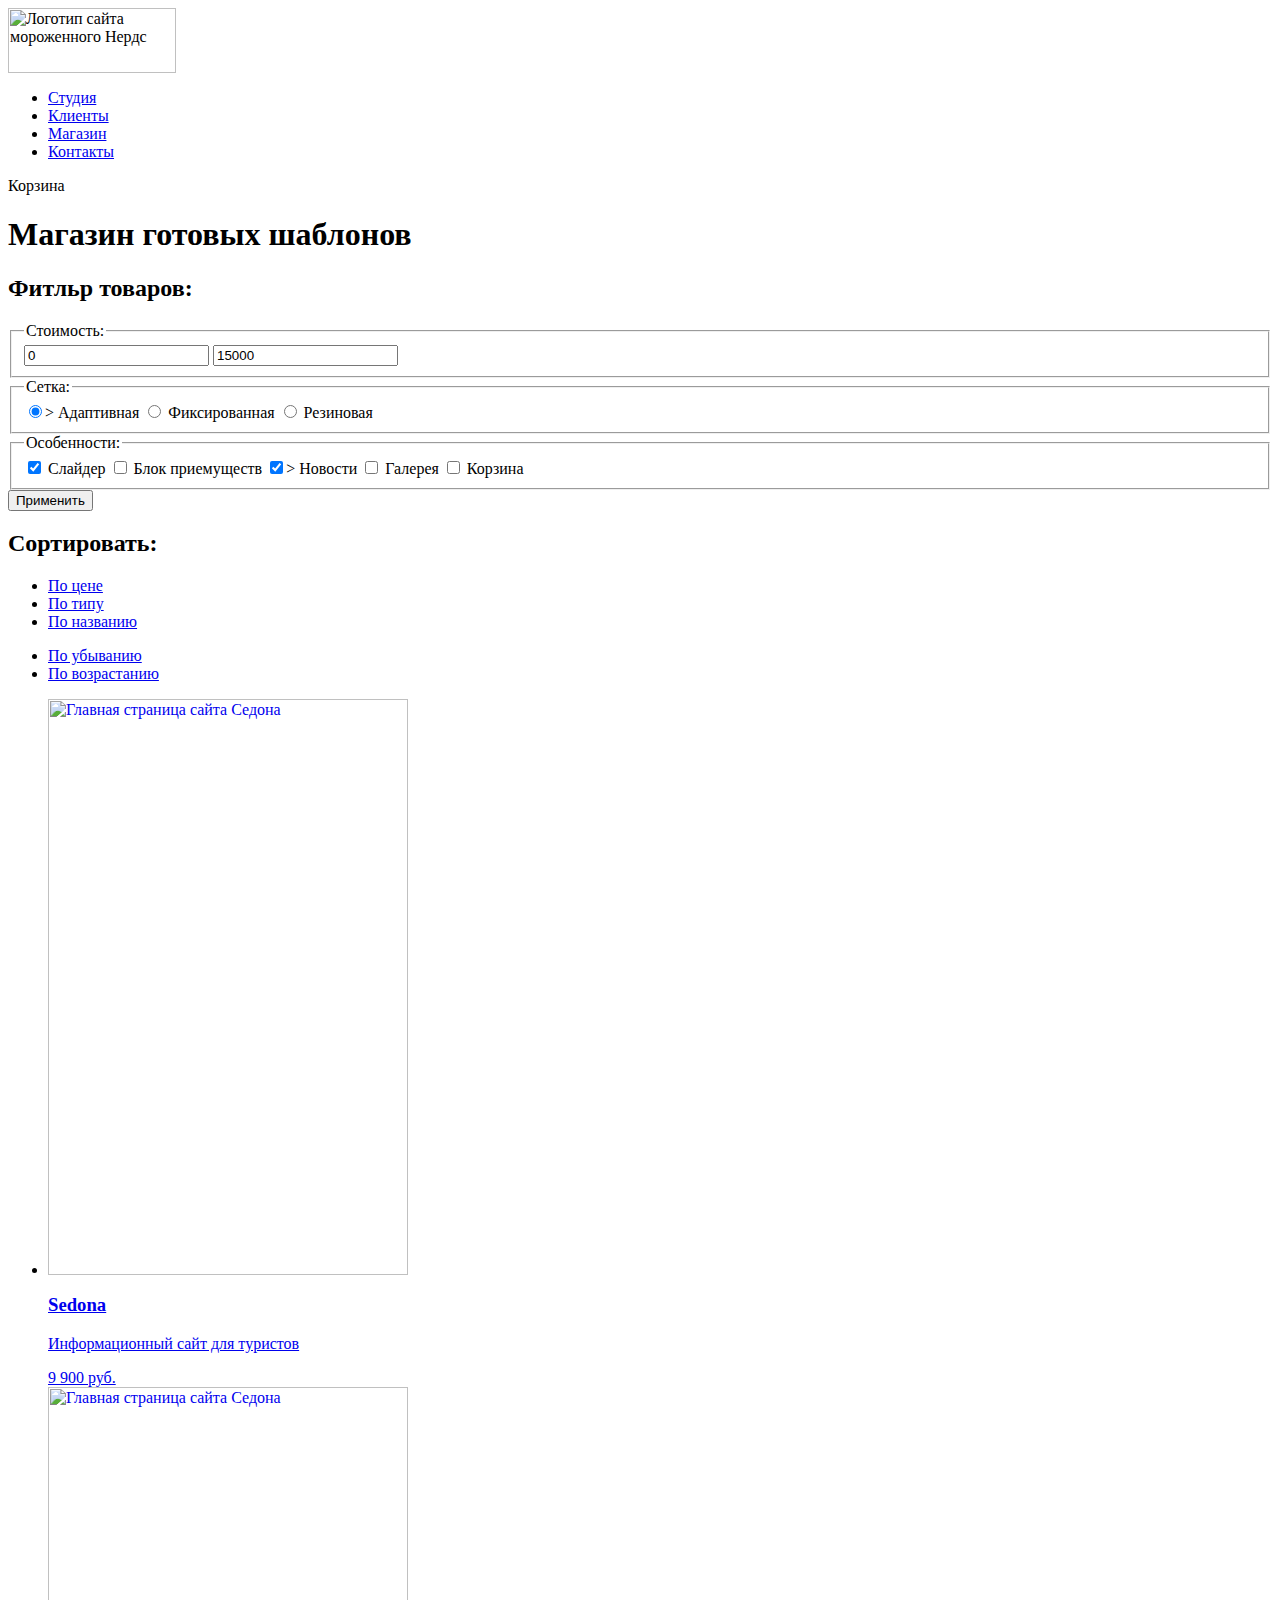
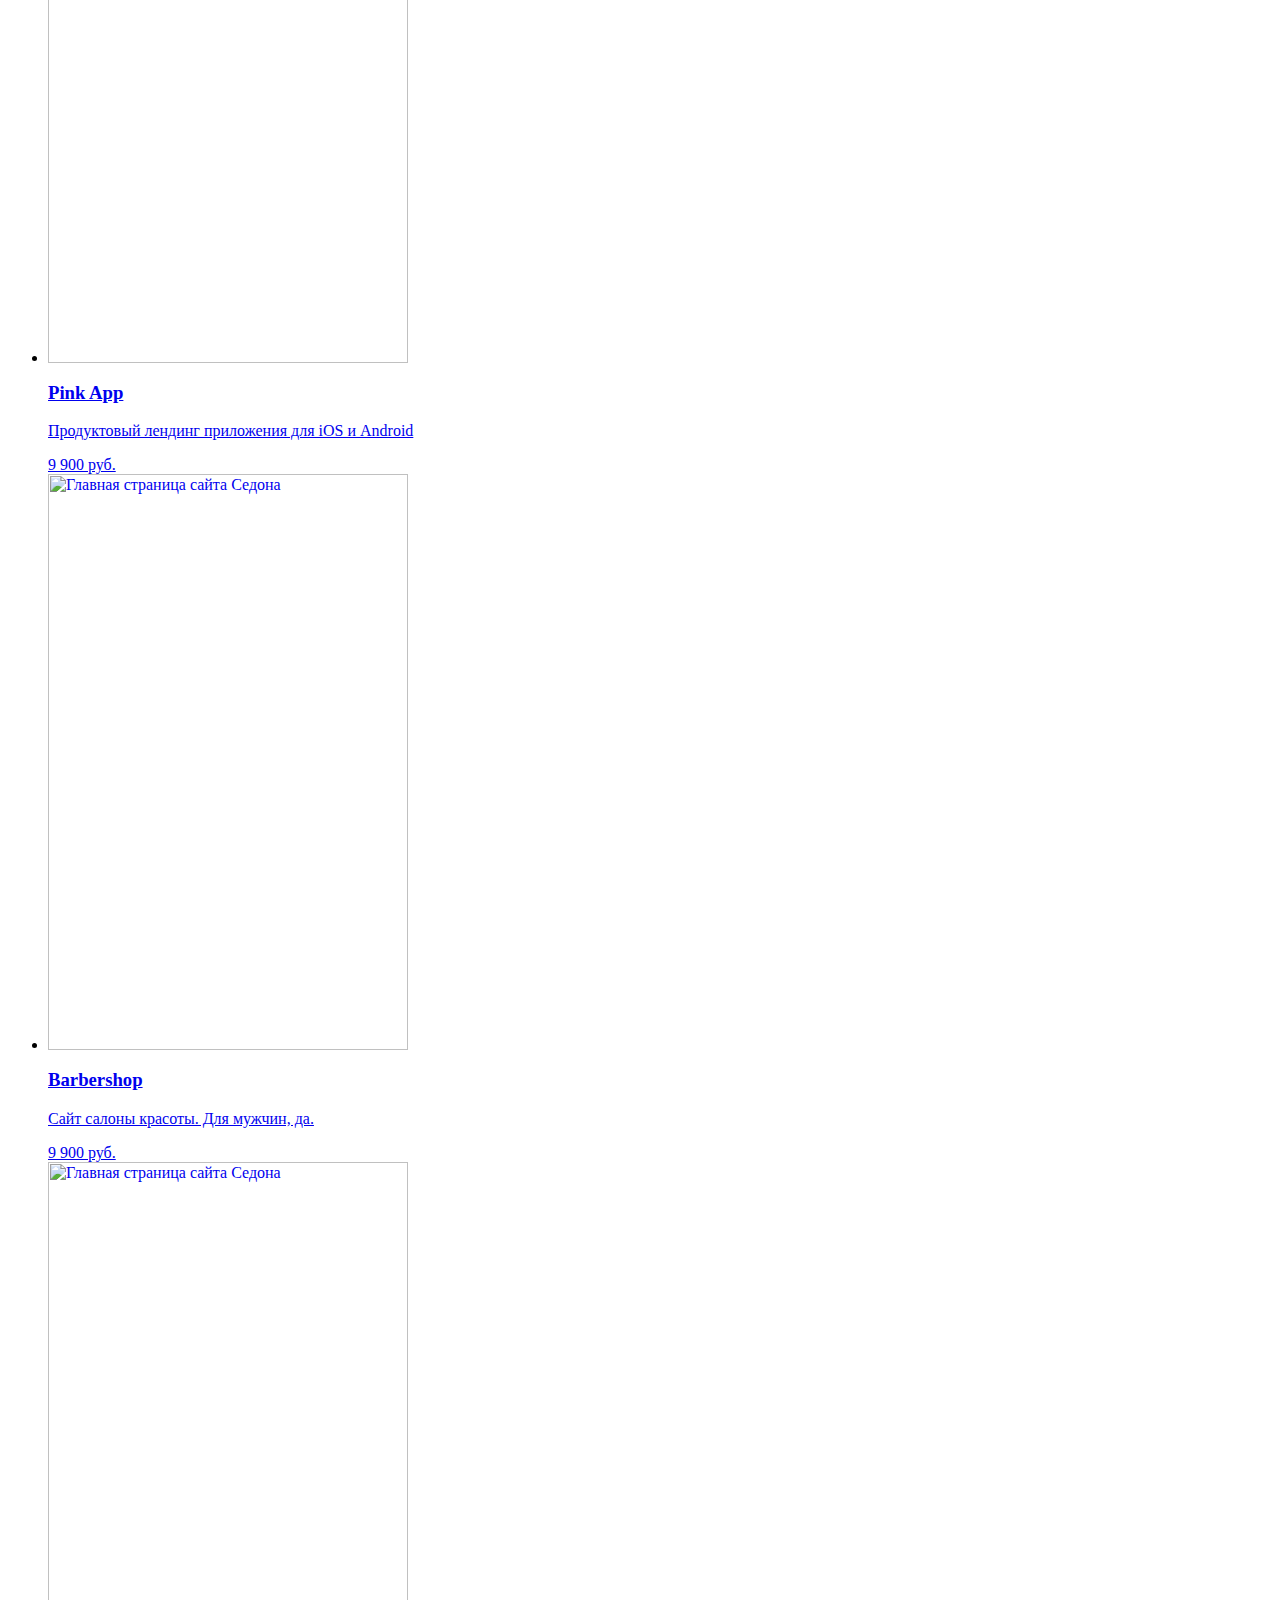
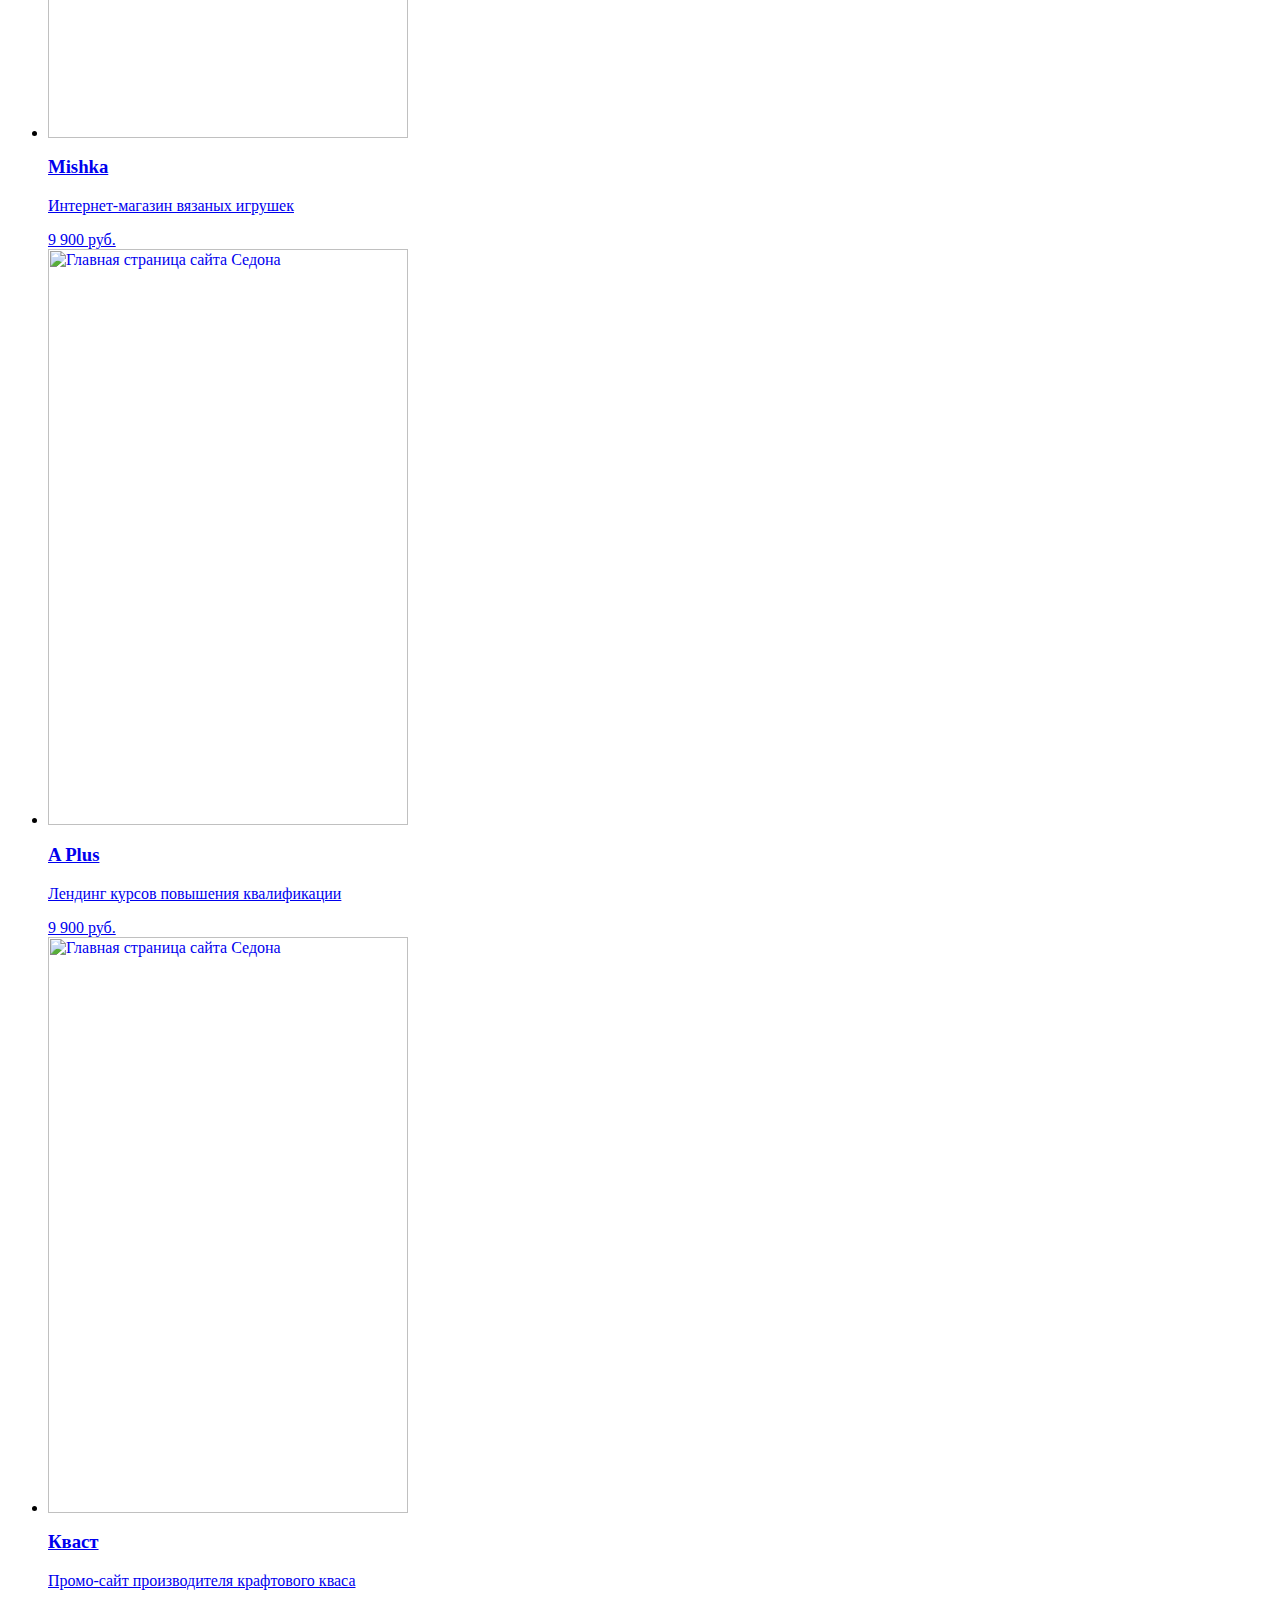
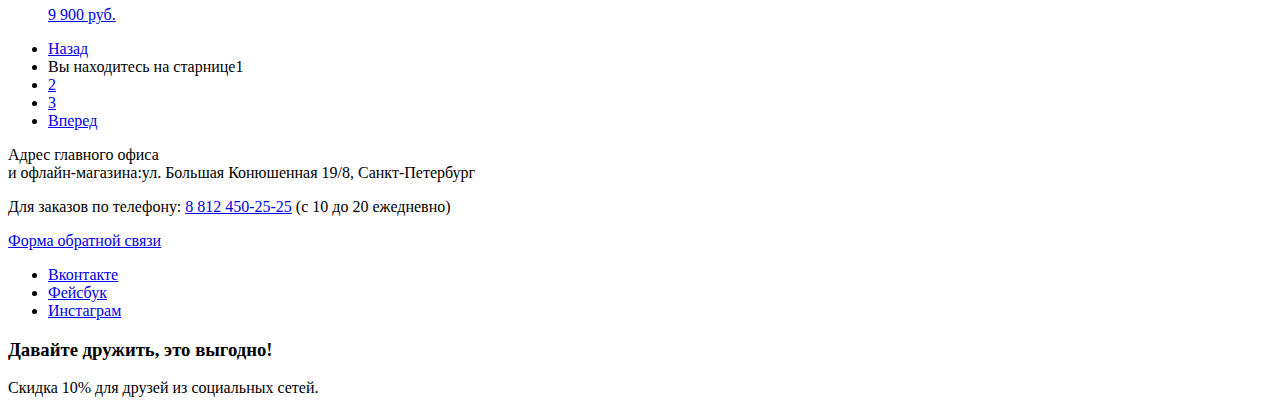
==== catalog.html @ 0bdc0dc2 "Начало работы над проектом" ====
<html lang="ru">

<head>
  <meta charset="utf-8">
  <title>HTML Academy: Нердс</title>
  <link href="https://fonts.googleapis.com/css?family=Roboto:400,500,700&amp;subset=cyrillic" rel="stylesheet">
  <link href="css/normalize.css" rel="stylesheet">
  <link href="css/style.css" rel="stylesheet">
</head>

<body>

  <div class="container">

    <header class="main-header">

      <nav class="site-navigation">
          <a class="main-header-logo">
            <img src="img/logo.svg" width="168" height="65" alt="Логотип сайта мороженного Нердс">
          </a>
          <ul class="nav-list">
            <li class="nav-list-element">
              <a class="nav-list-link" href="#">Студия</a>
            </li>
            <li class="nav-list-element">
              <a class="nav-list-link" href="#">Клиенты</a>
            </li>
            <li class="nav-list-element">
              <a class="nav-list-link" href="#">Магазин</a>
            </li>
            <li class="nav-list-element">
              <a class="nav-list-link" href="#">Контакты</a>
            </li>
          </ul>
        </nav>

        <div class="cart">
          <a class="cart-link">Корзина</a>
        </div>

        <h1>Магазин готовых шаблонов</h1>

    </header>

    <main class="main-content">

      <section class="filters-menu">

        <form class="filters-form" action="https://echo.htmlacademy.ru" method="get">

          <h2 class="visually-hidden">Фитльр товаров:</h2>

          <fieldset class="filter-item">
            <legend class="filter-caption">Стоимость:</legend>
            <div class="price-filter-inner filter-item-inner">
              <div class="filter-line">
                <div class="filter-active-line">
                </div>
                <div class="filter-ring ring-min"></div>
                <div class="filter-ring ring-max"></div>
                <div class="price-filter-counter">
                  <label for="price-filter-min"></label>
                  <input type="number" id="price-filter-min" name="price-filter-min" value="0" placeholder="0">
                  <label for="price-filter-max"></label>
                  <input type="number" id="price-filter-max" name="price-filter-max" value="15000" placeholder="15000">
                </div>
              </div>
            </div>
          </fieldset>

          <fieldset class="filter-item">
            <legend class="filter-caption">Сетка:</legend>
            <input class="visually-hidden filter-toggle" type="radio" id="grid-0" name="grid-toggle" value="adaptive" checked>>
            <label for="grid-adaptive">Адаптивная</label>
            <input class="visually-hidden filter-toggle" type="radio" id="grid-less10" name="grid-toggle" value="fix">
            <label for="grid-fix">Фиксированная</label>
            <input class="visually-hidden filter-toggle" type="radio" id="grid-less30" name="grid-toggle" value="rubber">
            <label for="grid-rubber">Резиновая</label>
          </fieldset>

          <fieldset class="filter-item">
            <legend class="filter-caption">Особенности:</legend>
            <input class="visually-hidden filter-checkbox" type="checkbox" id="features-slider" name="features-checkbox" value="slider" checked>
            <label for="features-slider">Cлайдер</label>
            <input class="visually-hidden filter-checkbox" type="checkbox" id="features-features-block" name="features-checkbox" value="features-block">
            <label for="features-features-block">Блок приемуществ</label>
            <input class="visually-hidden filter-checkbox" type="checkbox" id="features-new" name="features-checkbox" value="features-new" checked>>
            <label for="features-new">Новости</label>
            <input class="visually-hidden filter-checkbox" type="checkbox" id="features-gallery" name="features-checkbox" value="features-gallery">
            <label for="features-gallery">Галерея</label>
            <input class="visually-hidden filter-checkbox" type="checkbox" id="features-cart" name="features-checkbox" value="features-cart">
            <label for="features-cart">Корзина</label>
          </fieldset>

          <button class="filter-button" type="submit">Применить</button>

        </form>

      </section>

      <section class="sorting-menu">

        <h2 class="sorting-caption">Сортировать:</h2>

        <ul class="sorting-list-type">
          <li class="sorting-list-item">
            <a class="sorting-list-link" href="#">По цене</a>
          </li>
          <li class="sorting-list-item">
            <a class="sorting-list-link" href="#">По типу</a>
          </li>
          <li class="sorting-list-item">
            <a class="sorting-list-link" href="#">По названию</a>
          </li>
        </ul>

        <ul class="sorting-list-direction">
          <li class="sorting-list-least">
            <a class="sorting-list-link" href="#"><span class="visually-hidden">По убыванию</span></a>
          </li>
          <li class="sorting-list-most">
            <a class="sorting-list-link" href="#"><span class="visually-hidden">По возрастанию</span></a>
          </li>
        </ul>

      </section>

      <section class="main-catalog">
        <ul class="main-catalog-list">
          <li class="main-catalog-item">
            <a class="main-catalog-link" href="#">
              <div class="main-catalog-item-header">
              </div>
              <img src="img/logo.svg" width="360" height="576" alt="Главная страница сайта Седона">
              <div class="main-catalog-item-info">
                <h3 class="main-catalog-item-caption">Sedona</h3>
                <p class="main-catalog-item-description">Информационный сайт для туристов</p>
                <a class="button main-catalog-button" href="#">9 900 руб.</a>
              </div>
            </a>
          </li>
          <li class="main-catalog-item">
            <a class="main-catalog-link" href="#">
              <div class="main-catalog-item-header">
              </div>
              <img src="img/logo.svg" width="360" height="576" alt="Главная страница сайта Седона">
              <div class="main-catalog-item-info">
                <h3 class="main-catalog-item-caption">Pink App</h3>
                <p class="main-catalog-item-description">Продуктовый лендинг приложения для iOS и Android</p>
                <a class="button main-catalog-button" href="#">9 900 руб.</a>
              </div>
            </a>
          </li>
          <li class="main-catalog-item">
            <a class="main-catalog-link" href="#">
              <div class="main-catalog-item-header">
              </div>
              <img src="img/logo.svg" width="360" height="576" alt="Главная страница сайта Седона">
              <div class="main-catalog-item-info">
                <h3 class="main-catalog-item-caption">Barbershop</h3>
                <p class="main-catalog-item-description">Сайт салоны красоты. Для мужчин, да.</p>
                <a class="button main-catalog-button" href="#">9 900 руб.</a>
              </div>
            </a>
          </li>
          <li class="main-catalog-item">
            <a class="main-catalog-link" href="#">
              <div class="main-catalog-item-header">
              </div>
              <img src="img/logo.svg" width="360" height="576" alt="Главная страница сайта Седона">
              <div class="main-catalog-item-info">
                <h3 class="main-catalog-item-caption">Mishka</h3>
                <p class="main-catalog-item-description">Интернет-магазин вязаных игрушек</p>
                <a class="button main-catalog-button" href="#">9 900 руб.</a>
              </div>
            </a>
          </li>
          <li class="main-catalog-item">
            <a class="main-catalog-link" href="#">
              <div class="main-catalog-item-header">
              </div>
              <img src="img/logo.svg" width="360" height="576" alt="Главная страница сайта Седона">
              <div class="main-catalog-item-info">
                <h3 class="main-catalog-item-caption">A Plus</h3>
                <p class="main-catalog-item-description">Лендинг курсов повышения квалификации</p>
                <a class="button main-catalog-button" href="#">9 900 руб.</a>
              </div>
            </a>
          </li>
          <li class="main-catalog-item">
            <a class="main-catalog-link" href="#">
              <div class="main-catalog-item-header">
              </div>
              <img src="img/logo.svg" width="360" height="576" alt="Главная страница сайта Седона">
              <div class="main-catalog-item-info">
                <h3 class="main-catalog-item-caption">Кваст</h3>
                <p class="main-catalog-item-description">Промо-сайт производителя крафтового кваса</p>
                <a class="button main-catalog-button" href="#">9 900 руб.</a>
              </div>
            </a>
          </li>
        </ul>
      </section>

      <section class="catalog-pagination">

        <ul class="pagination-list">
          <li class="pagination-item">
            <a class="pagination-link pagination-link-back visually-hidden" href="#"><span class="visually-hidden">Назад</span></a>
          </li>
          <li class="pagination-item pagination-item-current">
            <a class="pagination-link first-pagination-link"><span class="visually-hidden">Вы находитесь на старнице</span>1</a>
          </li>
          <li class="pagination-item">
            <a class="pagination-link" href="#">2</a>
          </li>
          <li class="pagination-item">
            <a class="pagination-link" href="#">3</a>
          </li>
          <li class="pagination-item">
            <a class="pagination-link pagination-link-enter" href="#"><span class="visually-hidden">Вперед</span></a>
          </li>
        </ul>

      </section>

      <section class="company-contacts">

        <div class="main-map-inner">
          <div class="contacts">
            <p class="contacts-description">Адрес главного офиса <br> и офлайн-магазина:<span class="contacts-info">ул. Большая Конюшенная 19/8, Санкт-Петербург</span></p>
            <p class="contacts-description">Для заказов по телефону:
              <span class="contacts-info"><a class="link-tel" href="tel:+78124502525">8 812 450-25-25</a></span> (с 10 до 20 ежедневно)</p>
            <a class="button js-button" href="writeus.html">Форма обратной связи</a>
          </div>
        </div>

      </section>

    </main>

    <footer class="main-footer">

      <div class="footer-social">
        <ul class="social-list">
          <li class="social-item vk">
            <a class="social-button" href="#"><span class="visually-hidden">Вконтакте</span></a>
          </li>
          <li class="social-item fb">
            <a class="social-button" href="#"><span class="visually-hidden">Фейсбук</span></a>
          </li>
          <li class="social-item">
            <a class="social-button instagram" href="#"><span class="visually-hidden">Инстаграм</span></a>
          </li>
        </ul>
      </div>

      <div class="footer-social-promo">
        <h3 class="social-promo-caption">Давайте дружить, это выгодно!</h3>
        <p class="social-promo-description">Скидка 10% для друзей из социальных сетей.</p>
      </div>

    </footer>

  </div>

</body>

</html>
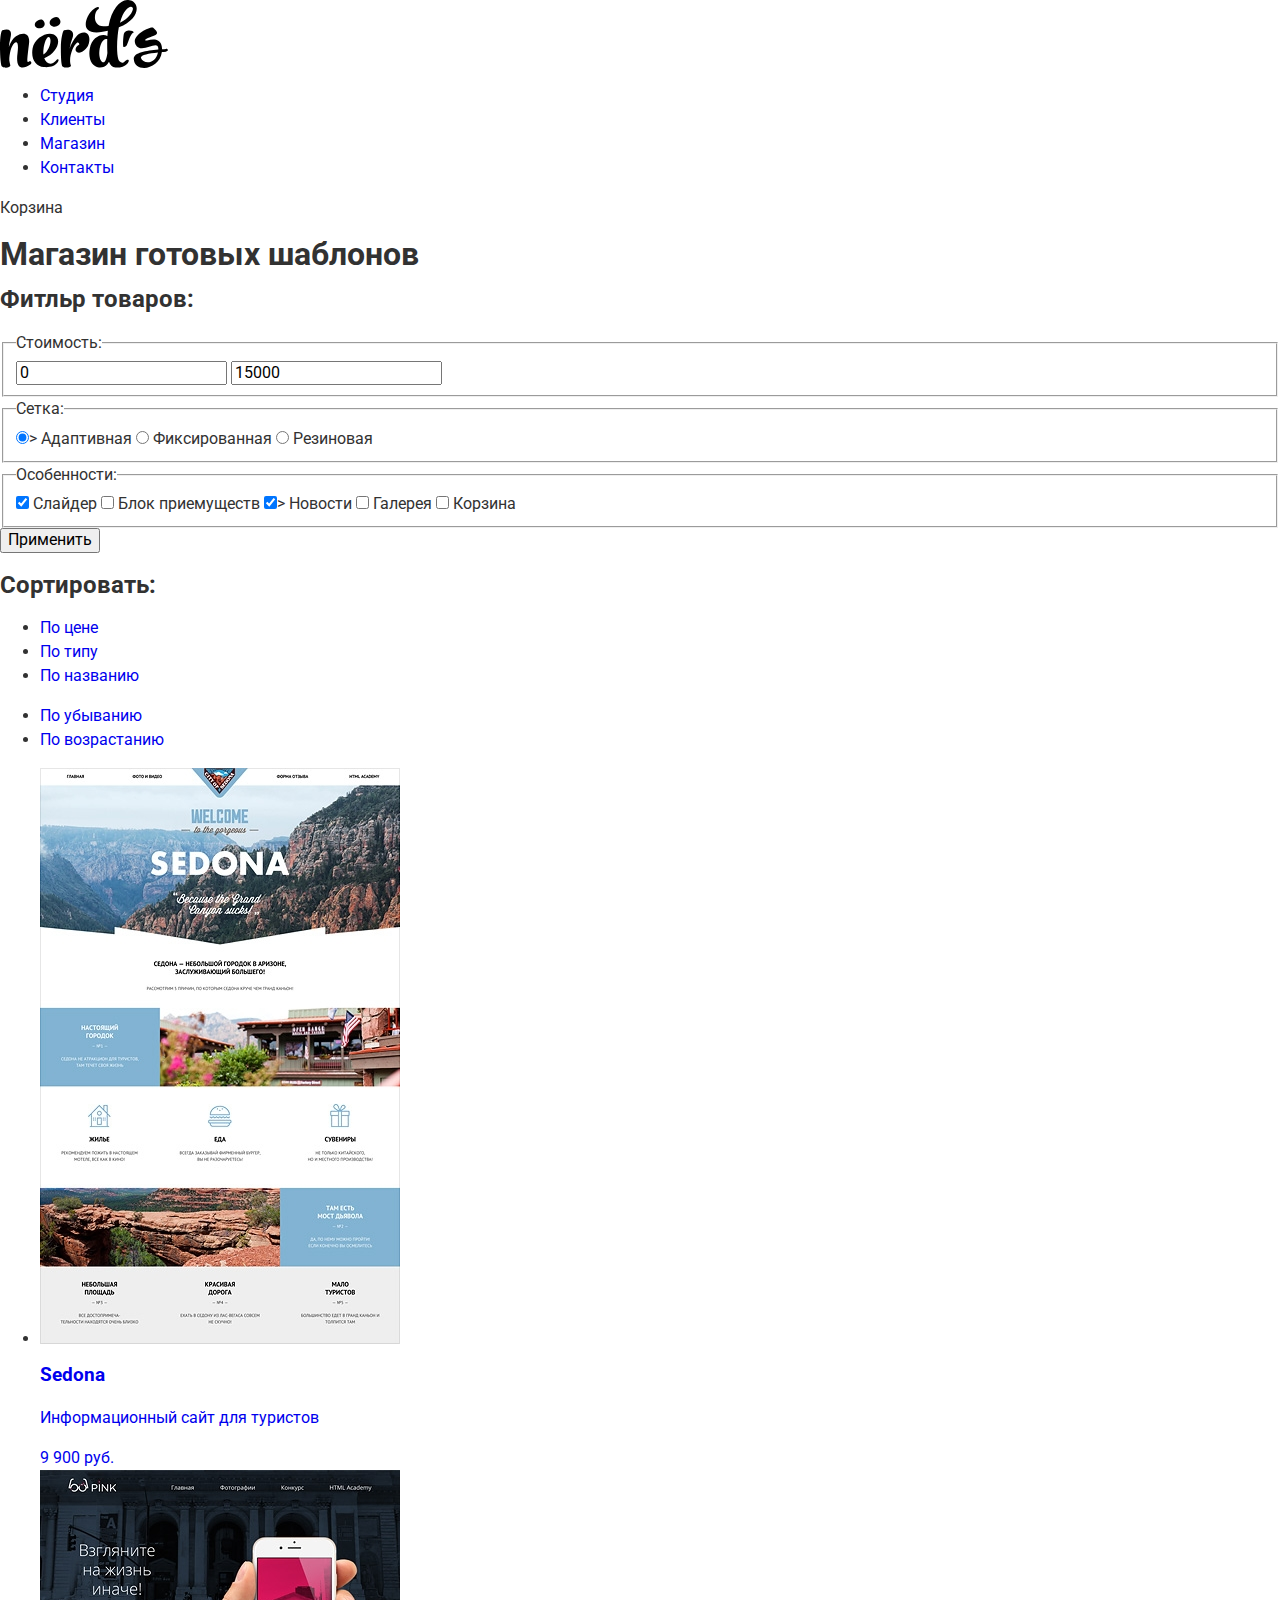
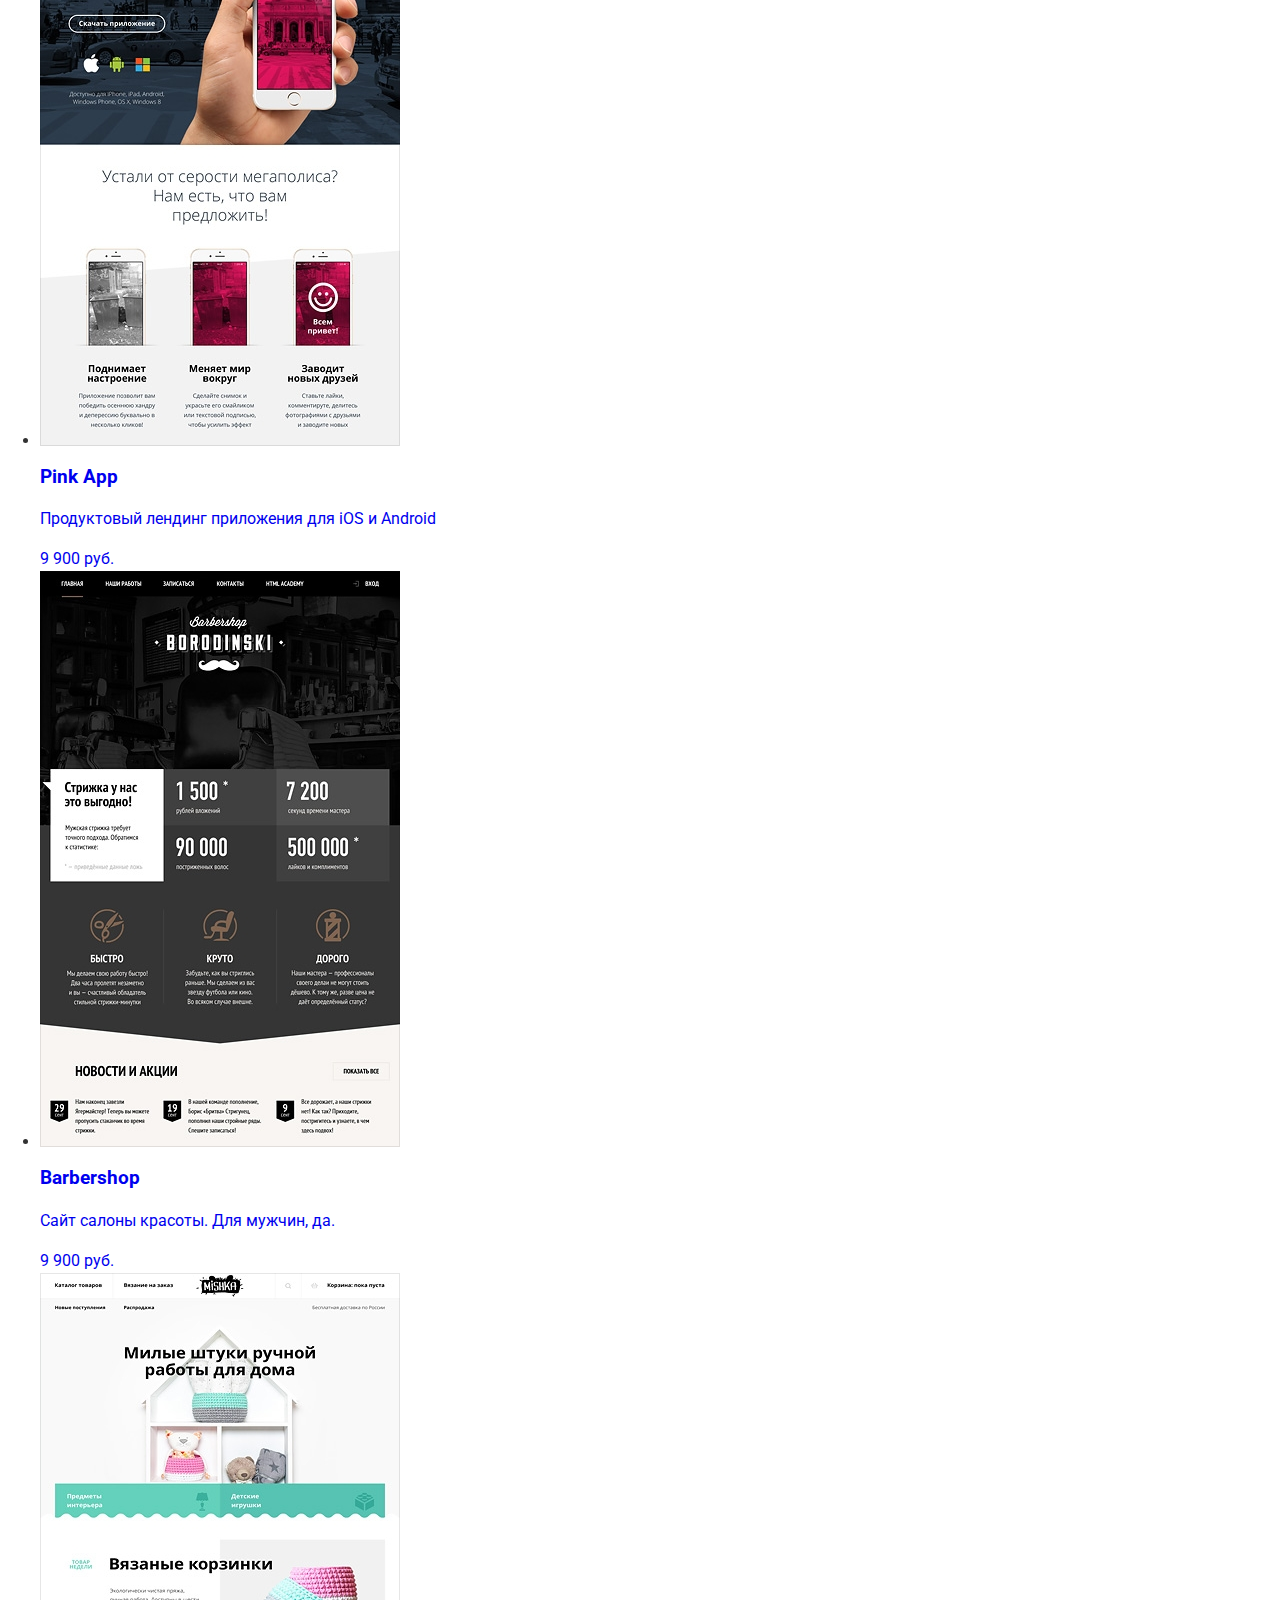
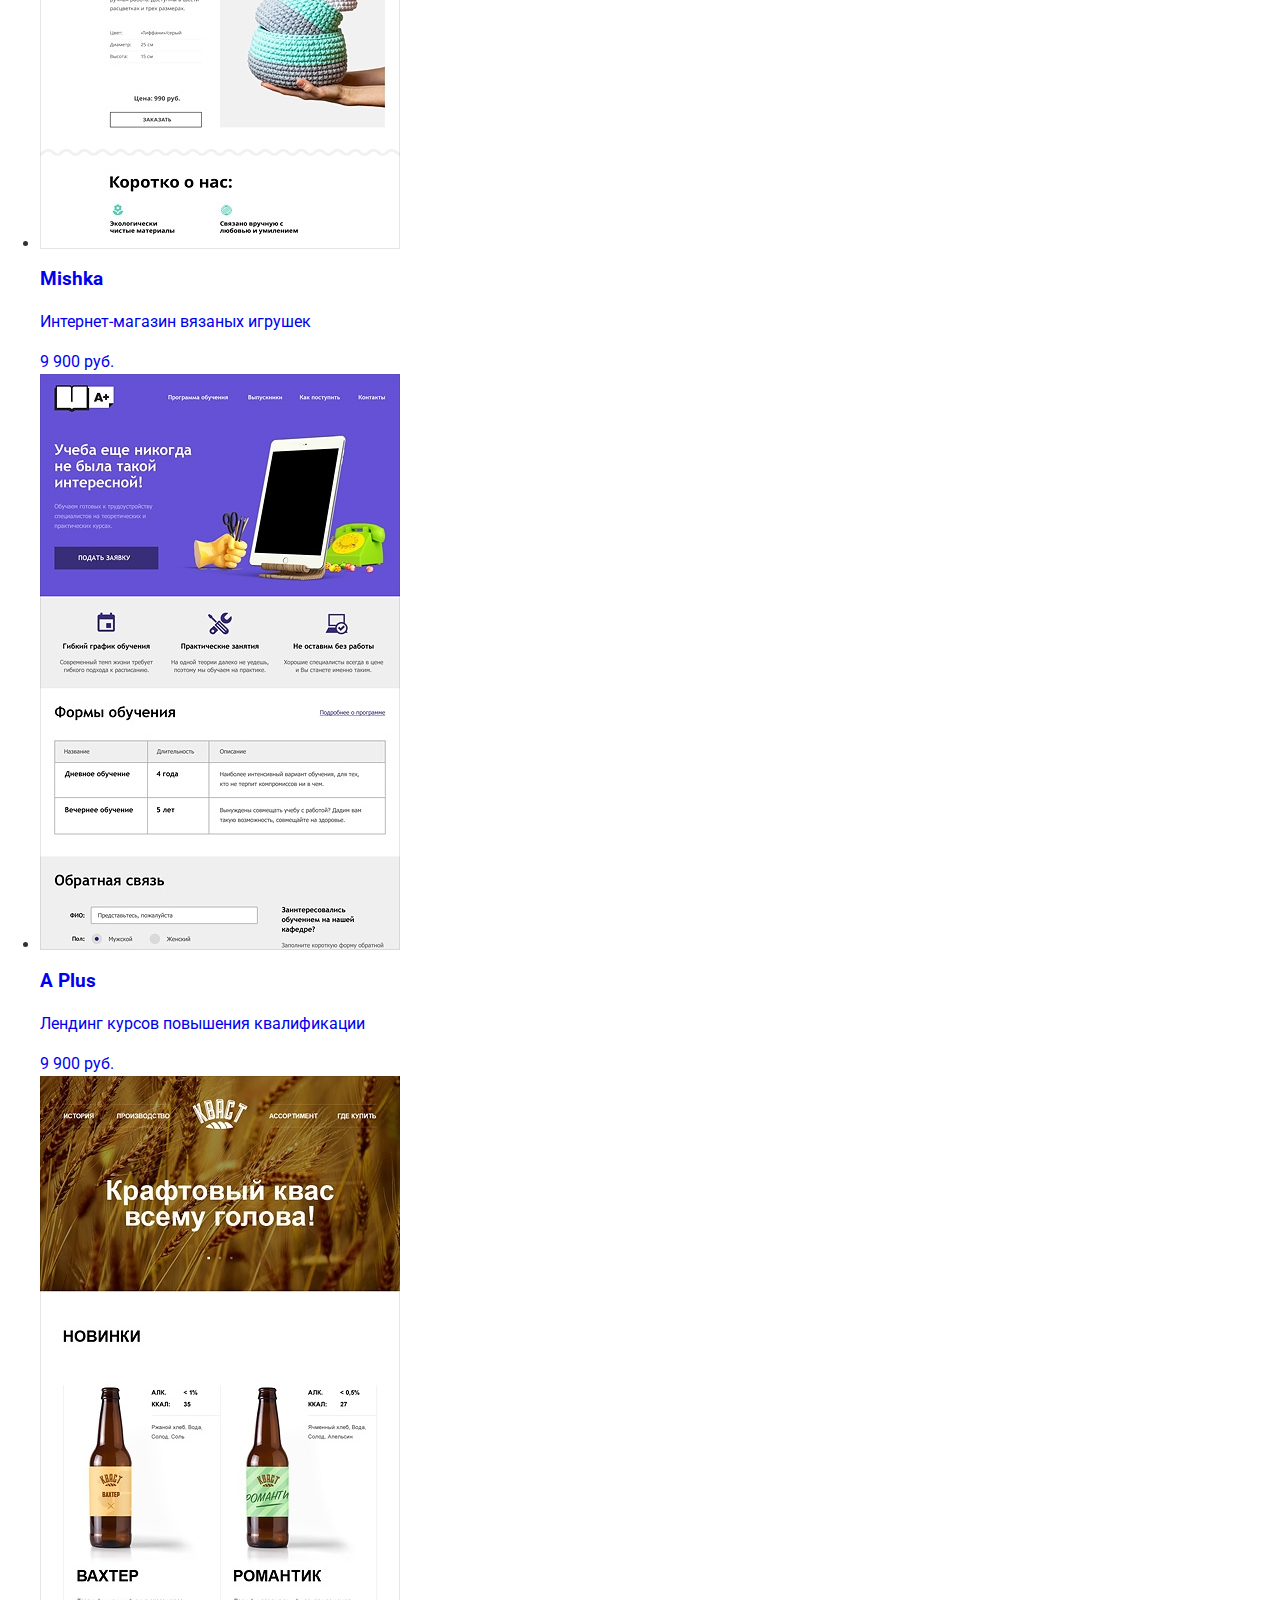
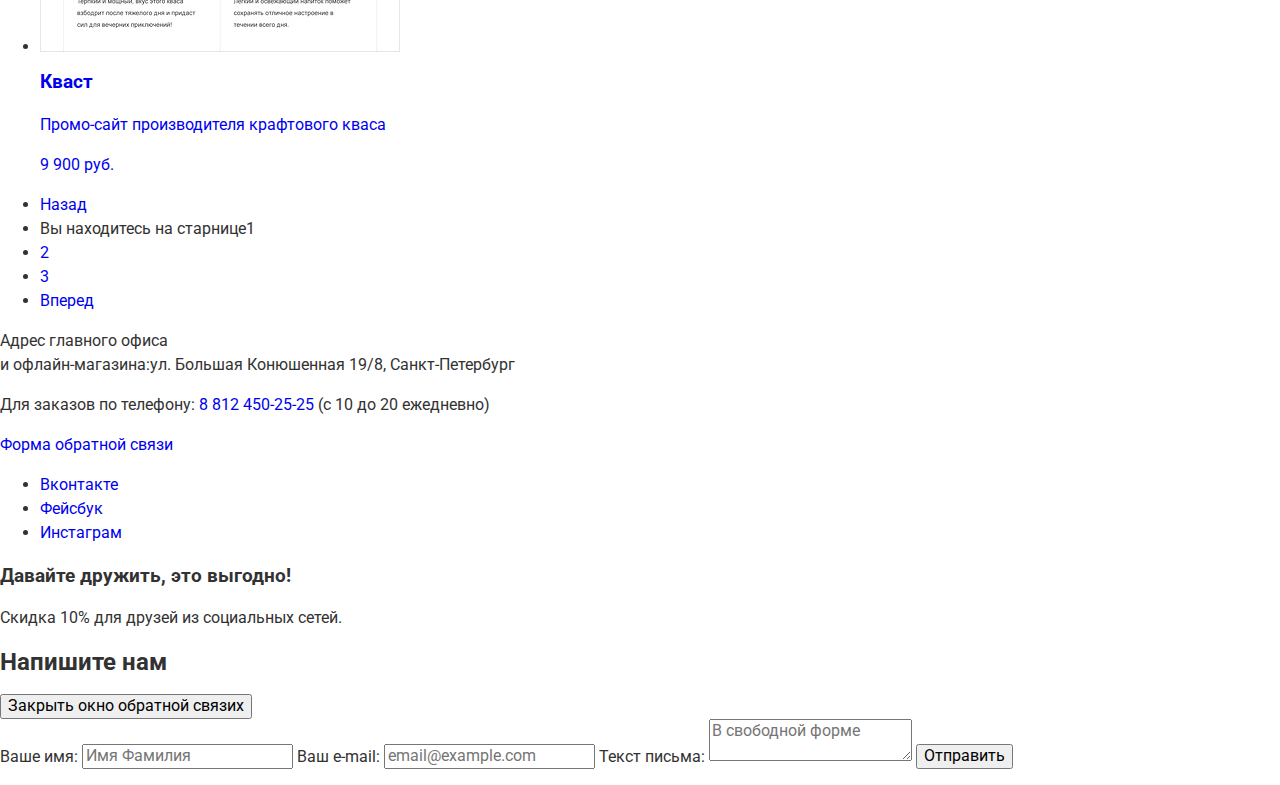
==== commit a5d45636: "Загрузка графики" ====
--- a/catalog.html
+++ b/catalog.html
@@ -16,7 +16,7 @@
 
       <nav class="site-navigation">
           <a class="main-header-logo">
-            <img src="img/logo.svg" width="168" height="65" alt="Логотип сайта мороженного Нердс">
+            <img src="img/nerds-logo.svg" width="168" height="65" alt="Логотип сайта мороженного Нердс">
           </a>
           <ul class="nav-list">
             <li class="nav-list-element">
@@ -131,7 +131,7 @@
             <a class="main-catalog-link" href="#">
               <div class="main-catalog-item-header">
               </div>
-              <img src="img/logo.svg" width="360" height="576" alt="Главная страница сайта Седона">
+              <img src="img/sedona.jpg" width="360" height="576" alt="Главная страница сайта Седона">
               <div class="main-catalog-item-info">
                 <h3 class="main-catalog-item-caption">Sedona</h3>
                 <p class="main-catalog-item-description">Информационный сайт для туристов</p>
@@ -143,7 +143,7 @@
             <a class="main-catalog-link" href="#">
               <div class="main-catalog-item-header">
               </div>
-              <img src="img/logo.svg" width="360" height="576" alt="Главная страница сайта Седона">
+              <img src="img/pink.jpg" width="360" height="576" alt="Главная страница сайта Пинк">
               <div class="main-catalog-item-info">
                 <h3 class="main-catalog-item-caption">Pink App</h3>
                 <p class="main-catalog-item-description">Продуктовый лендинг приложения для iOS и Android</p>
@@ -155,7 +155,7 @@
             <a class="main-catalog-link" href="#">
               <div class="main-catalog-item-header">
               </div>
-              <img src="img/logo.svg" width="360" height="576" alt="Главная страница сайта Седона">
+              <img src="img/barbershop.jpg" width="360" height="576" alt="Главная страница сайта Барбершоп">
               <div class="main-catalog-item-info">
                 <h3 class="main-catalog-item-caption">Barbershop</h3>
                 <p class="main-catalog-item-description">Сайт салоны красоты. Для мужчин, да.</p>
@@ -167,7 +167,7 @@
             <a class="main-catalog-link" href="#">
               <div class="main-catalog-item-header">
               </div>
-              <img src="img/logo.svg" width="360" height="576" alt="Главная страница сайта Седона">
+              <img src="img/mishka.jpg" width="360" height="576" alt="Главная страница сайта Мишка">
               <div class="main-catalog-item-info">
                 <h3 class="main-catalog-item-caption">Mishka</h3>
                 <p class="main-catalog-item-description">Интернет-магазин вязаных игрушек</p>
@@ -179,7 +179,7 @@
             <a class="main-catalog-link" href="#">
               <div class="main-catalog-item-header">
               </div>
-              <img src="img/logo.svg" width="360" height="576" alt="Главная страница сайта Седона">
+              <img src="img/aplus.jpg" width="360" height="576" alt="Главная страница сайта A Plus">
               <div class="main-catalog-item-info">
                 <h3 class="main-catalog-item-caption">A Plus</h3>
                 <p class="main-catalog-item-description">Лендинг курсов повышения квалификации</p>
@@ -191,7 +191,7 @@
             <a class="main-catalog-link" href="#">
               <div class="main-catalog-item-header">
               </div>
-              <img src="img/logo.svg" width="360" height="576" alt="Главная страница сайта Седона">
+              <img src="img/kvast.jpg" width="360" height="576" alt="Главная страница сайта Кваст">
               <div class="main-catalog-item-info">
                 <h3 class="main-catalog-item-caption">Кваст</h3>
                 <p class="main-catalog-item-description">Промо-сайт производителя крафтового кваса</p>
@@ -264,6 +264,26 @@
 
   </div>
 
+  <div class="modal-window writeus">
+
+    <h2 class="writeus-caption">Напишите нам</h2>
+    <button class="modal-close feedback-modal-close" type="button"><span class="visually-hidden">Закрыть окно обратной связи</span>x</button>
+
+    <form class="writeus-form" action="https://echo.htmlacademy.ru" method="post">
+
+      <label for="writeus-name">Ваше имя:</label>
+      <input type="text" id="writeus-name" name="writeus-name" placeholder="Имя Фамилия">
+      <label for="writeus-email">Ваш e-mail:</label>
+      <input type="email" id="writeus-email" name="writeus-email" placeholder="email@example.com">
+      <label for="writeus-textarea">Текст письма:</label>
+      <textarea id="writeus-textarea" name="writeus-textarea" placeholder="В свободной форме"></textarea>
+
+      <button class="button" type="submit">Отправить</button>
+
+    </form>
+
+  </div>
+
 </body>
 
 </html>
--- a/css/style.css
+++ b/css/style.css
@@ -0,0 +1,21 @@
+body {
+  margin: 0;
+  padding: 0;
+
+  font-family: "Roboto", "Arial", sans-serif;
+  font-size: 16px;
+  font-weight: 400;
+  line-height: 24px;
+  color: #323232;
+}
+
+a {
+  text-decoration: none;
+}
+
+img {
+  max-width: 100%;
+  height: auto;
+}
+
+/* Меню навигации */
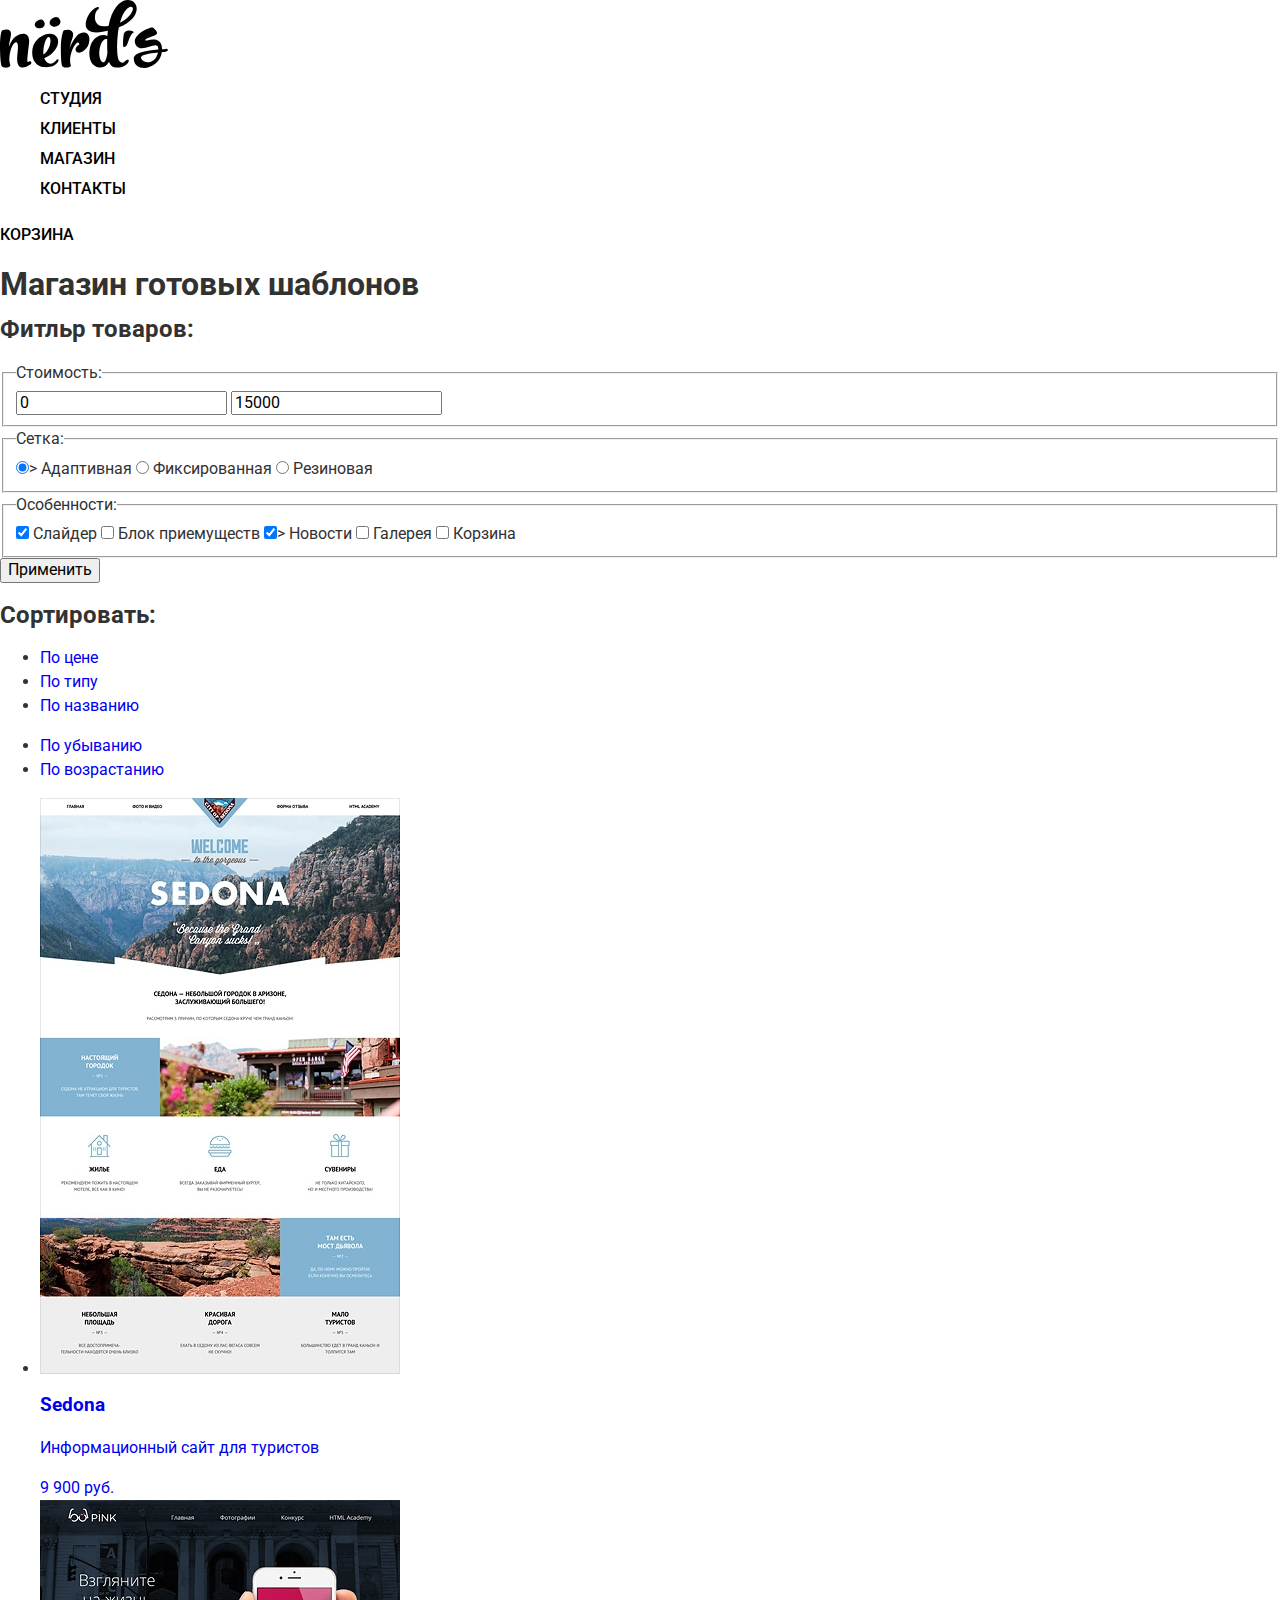
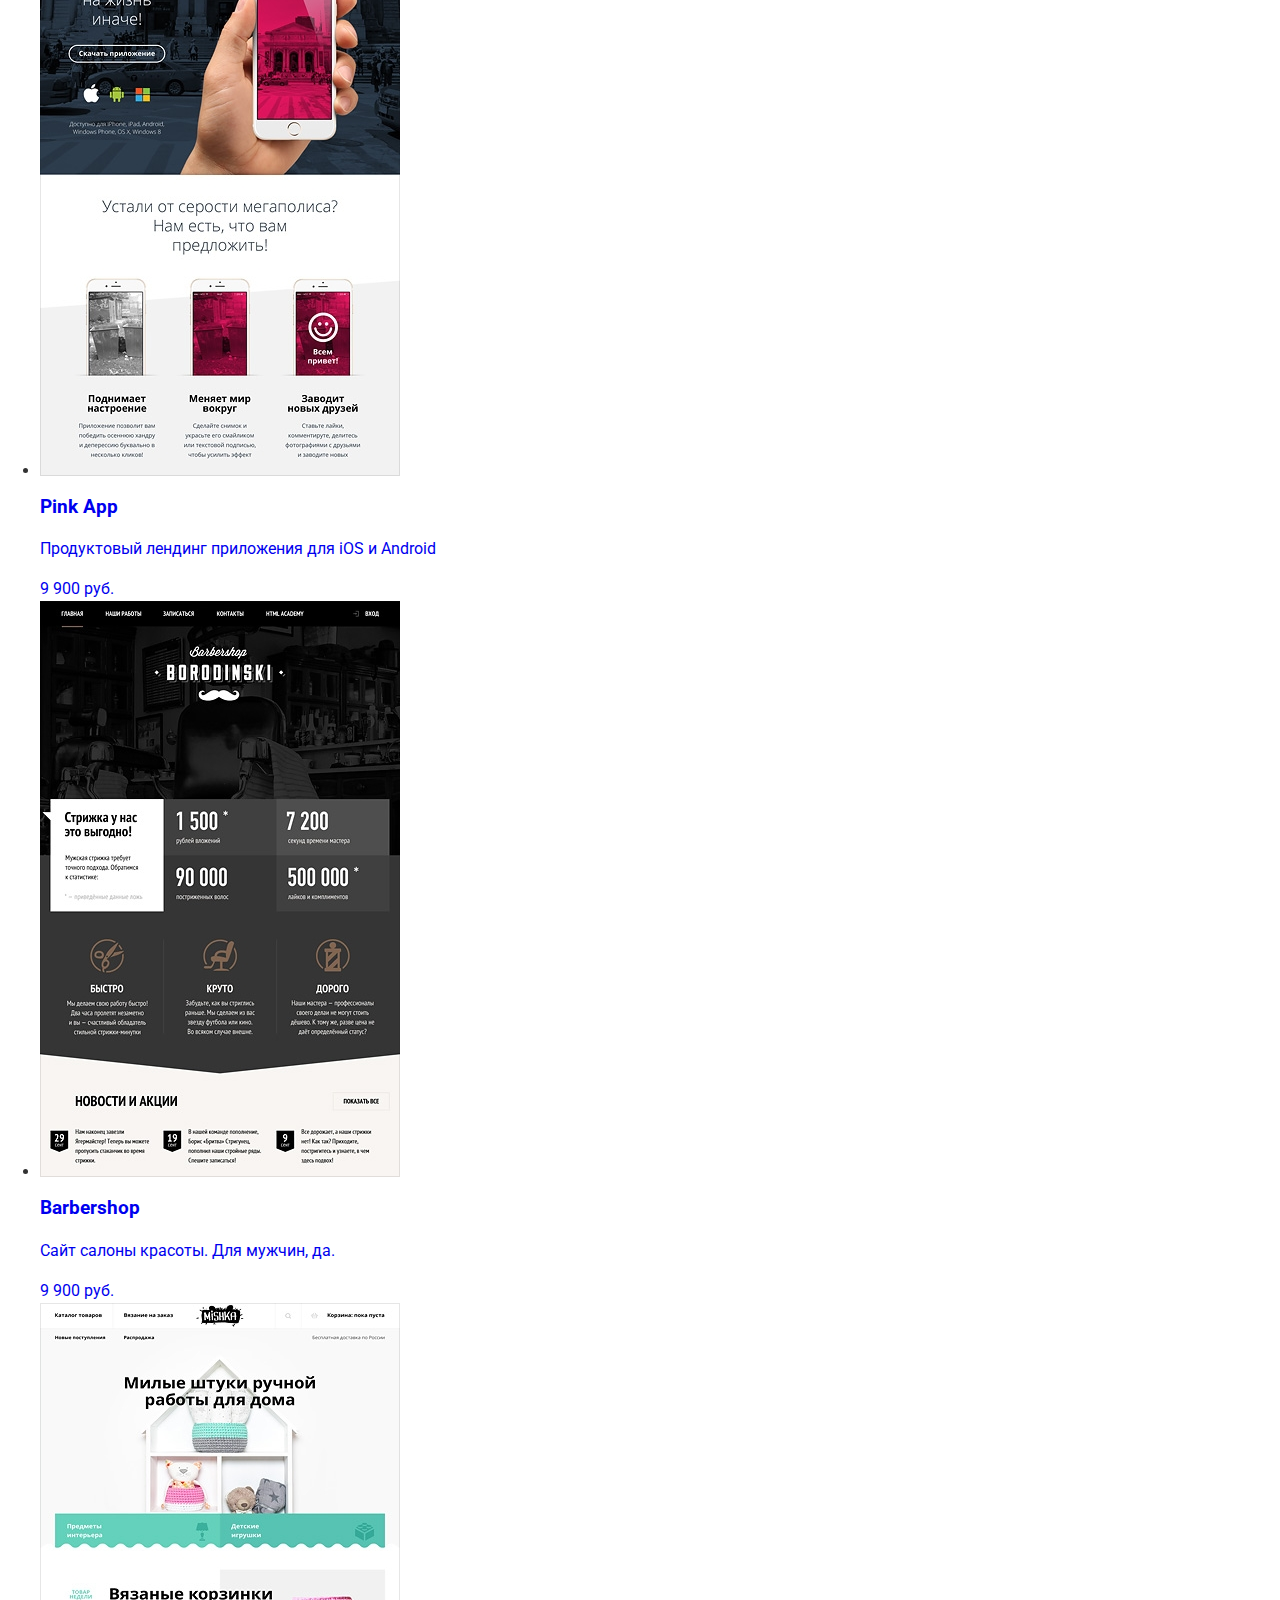
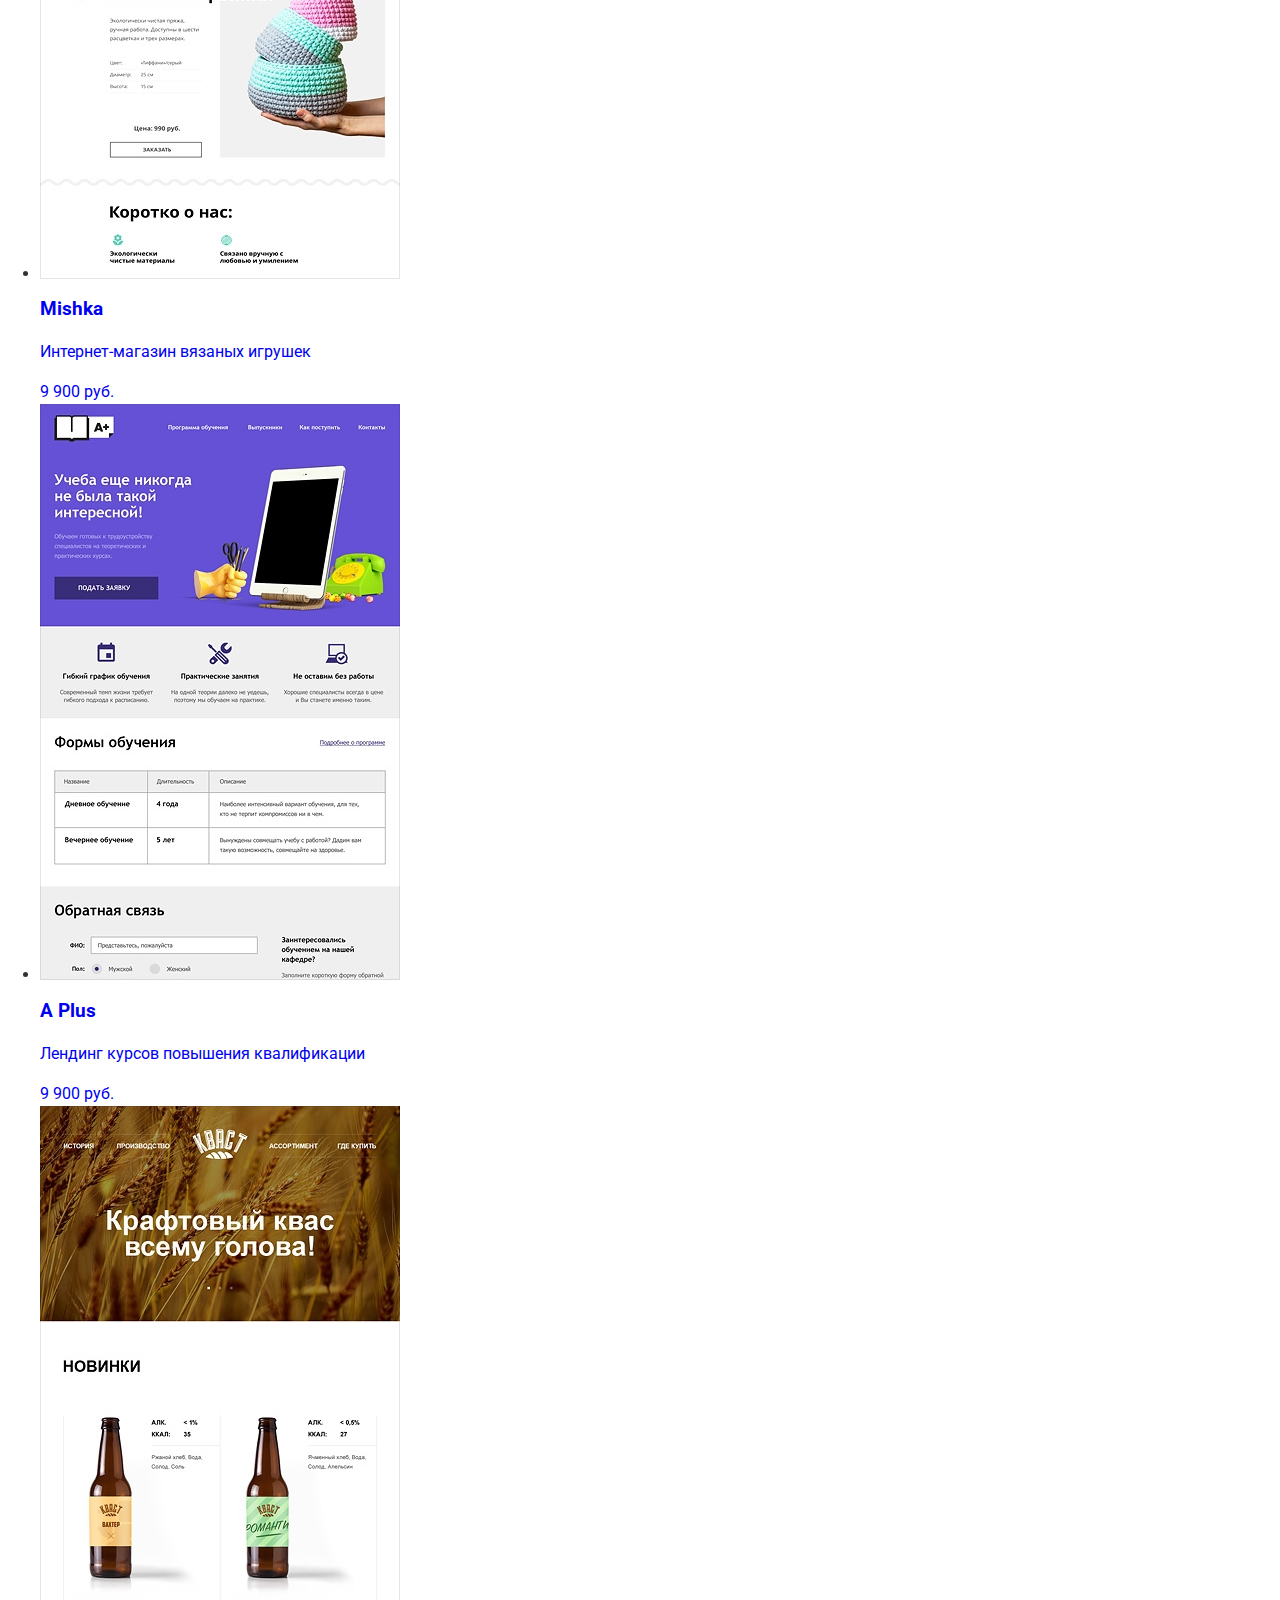
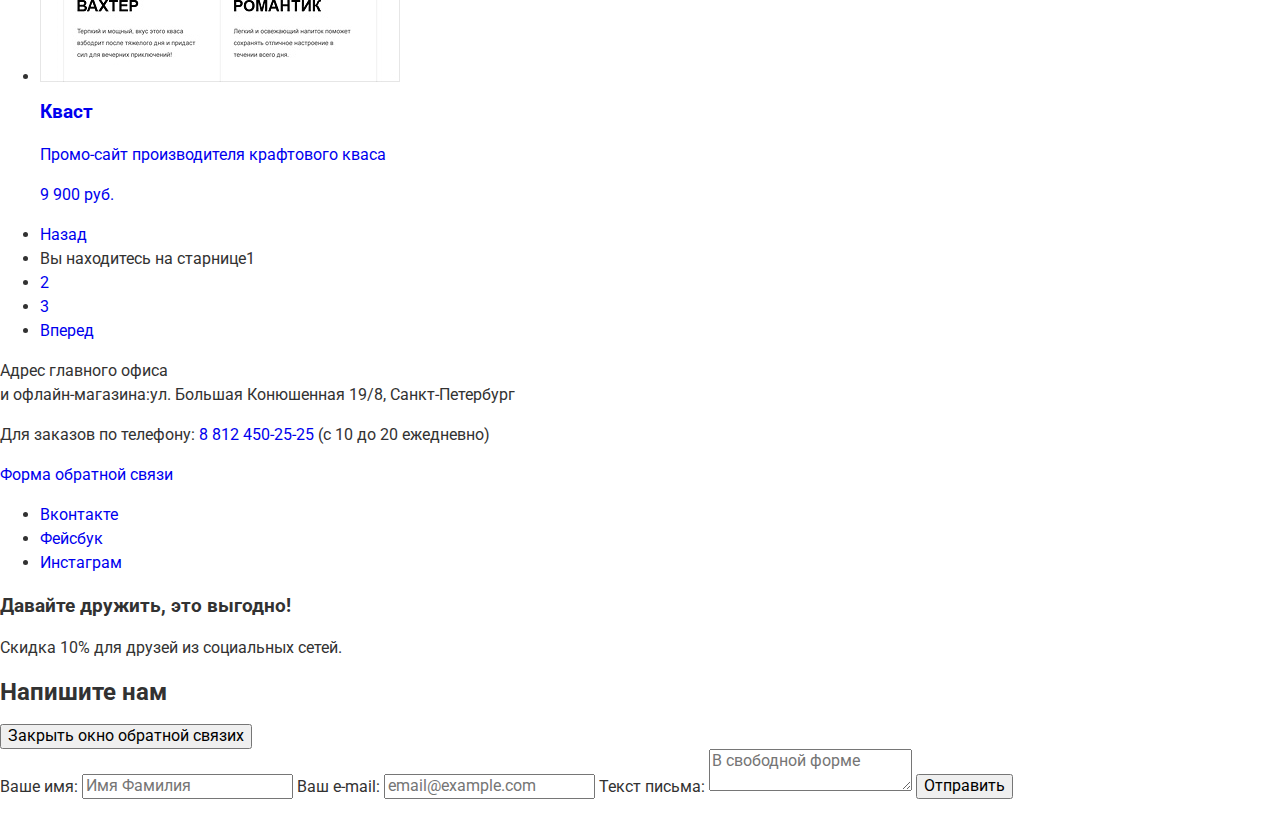
==== commit b87885d9: "Загрузка графики" ====
--- a/catalog.html
+++ b/catalog.html
@@ -25,7 +25,7 @@
             <li class="nav-list-element">
               <a class="nav-list-link" href="#">Клиенты</a>
             </li>
-            <li class="nav-list-element">
+            <li class="nav-list-element nav-list-element-current">
               <a class="nav-list-link" href="#">Магазин</a>
             </li>
             <li class="nav-list-element">
--- a/css/style.css
+++ b/css/style.css
@@ -19,3 +19,32 @@
 }
 
 /* Меню навигации */
+
+.nav-list {
+  list-style: none;
+}
+
+.nav-list a,
+.cart a {
+  color: #000000;
+  font-size: 16px;
+  font-weight: 500;
+  line-height: 30px;
+  text-transform: uppercase;
+}
+
+.nav-list a:hover,
+.nav-list a:focus,
+.cart a:hover,
+.cart a:focus {
+  color: #fb565a;
+}
+
+.nav-list a:active,
+.cart a:active {
+  color: rgba(0, 0, 0, 0.3);
+}
+
+/* !ВНИМАННИЕ Добавить псевдоэлемент для нахождения на странице */
+
+/*  */
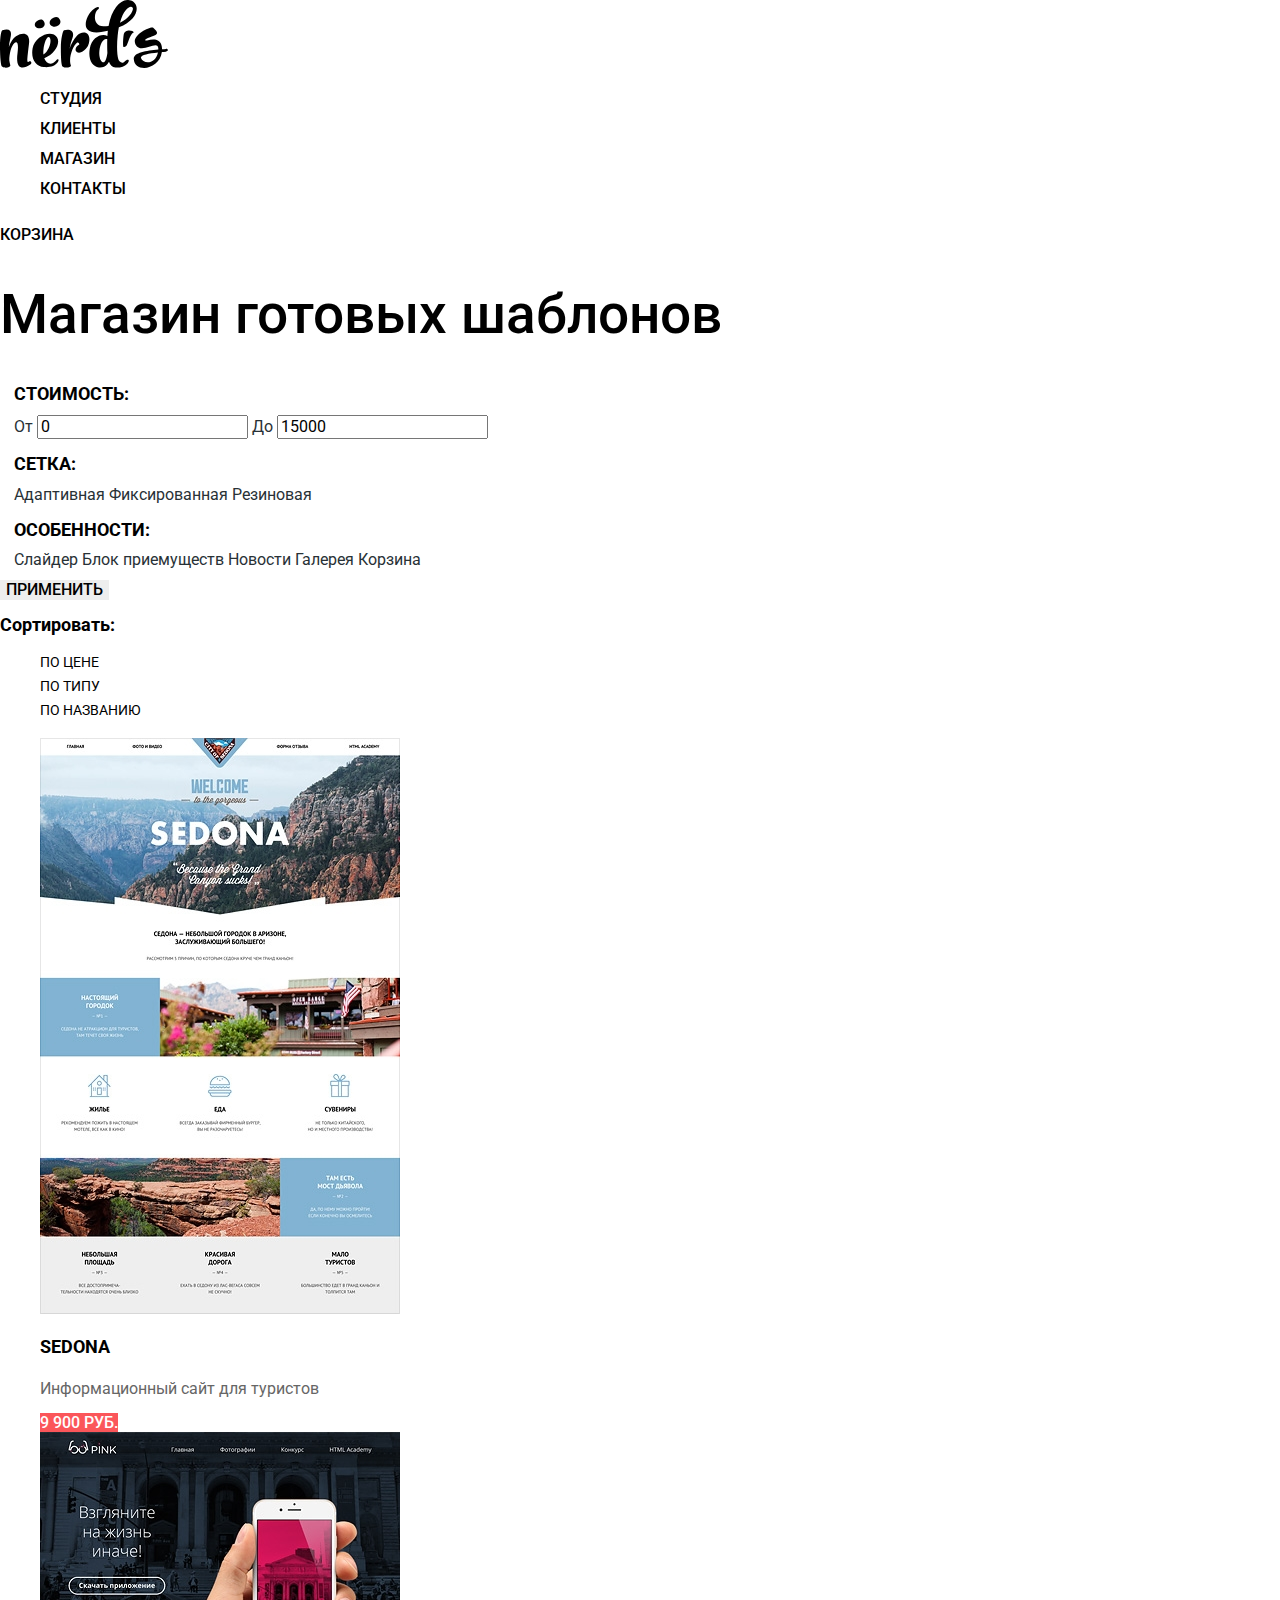
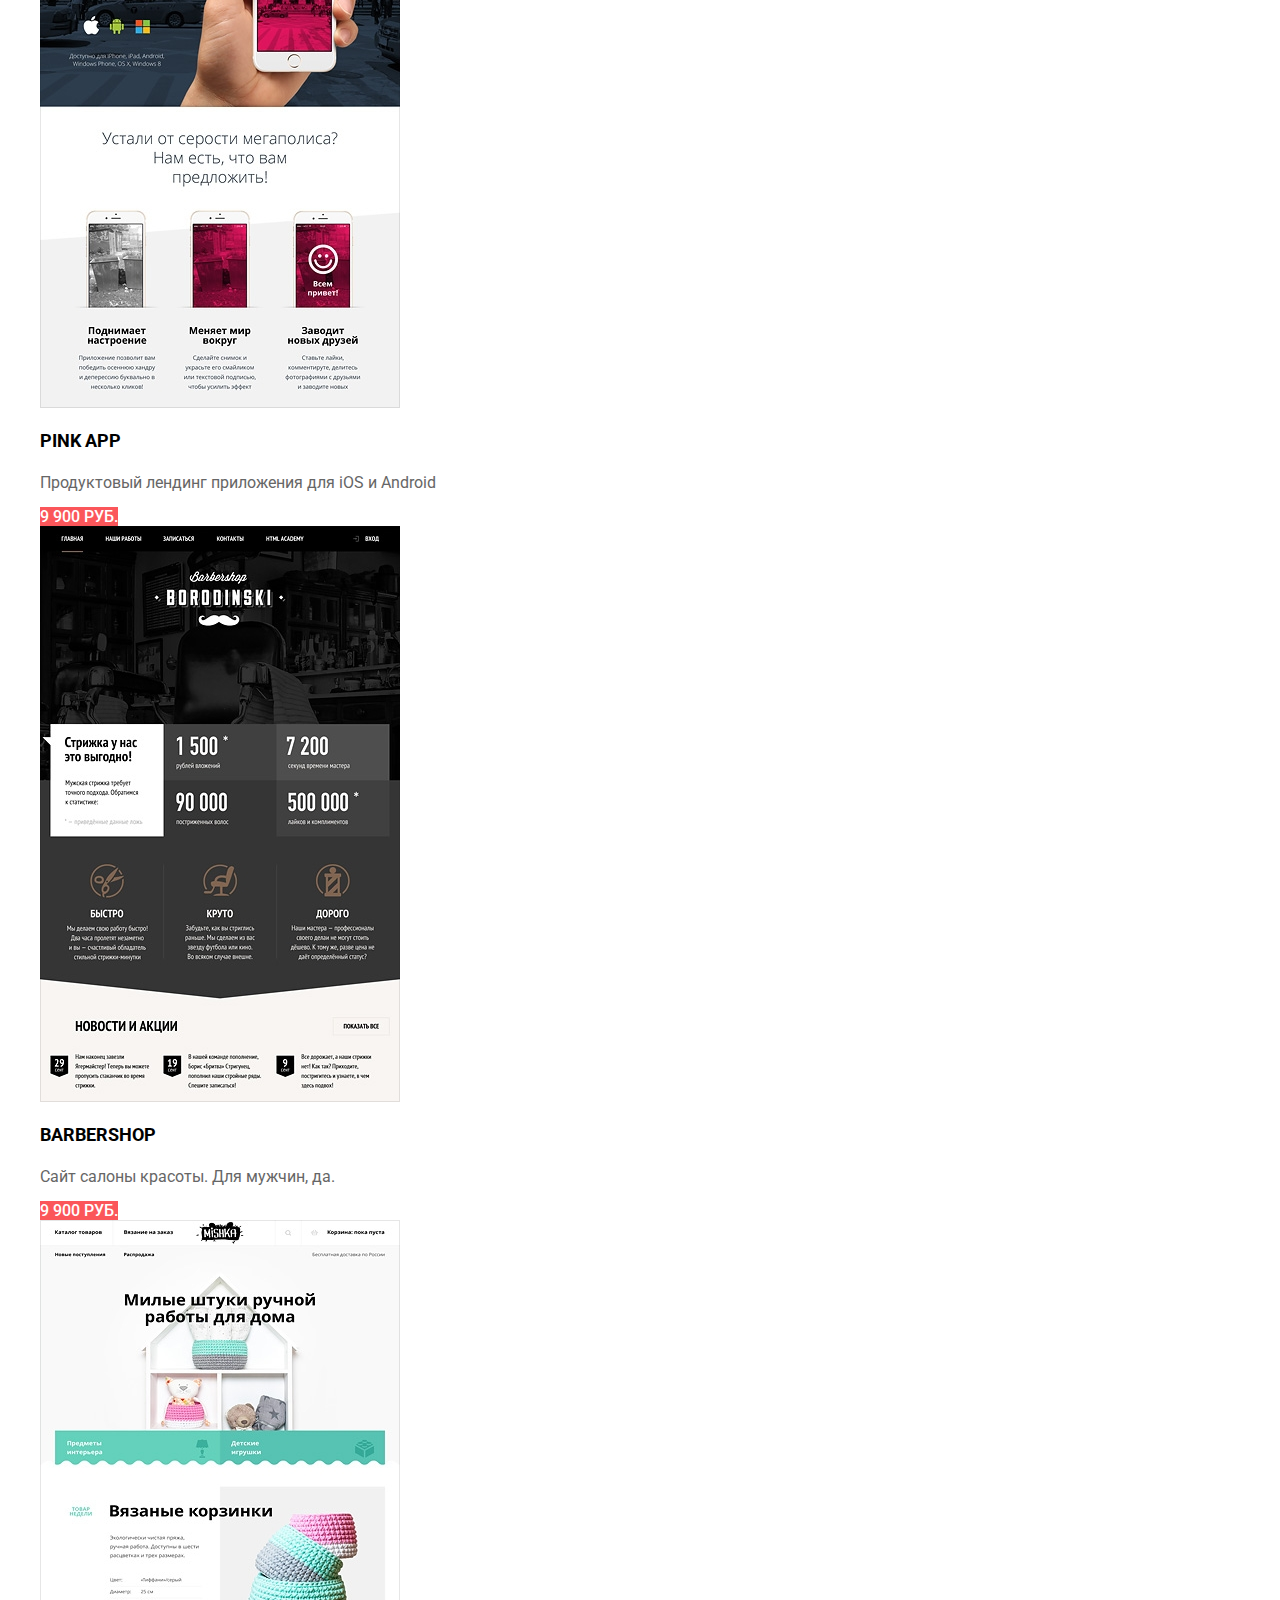
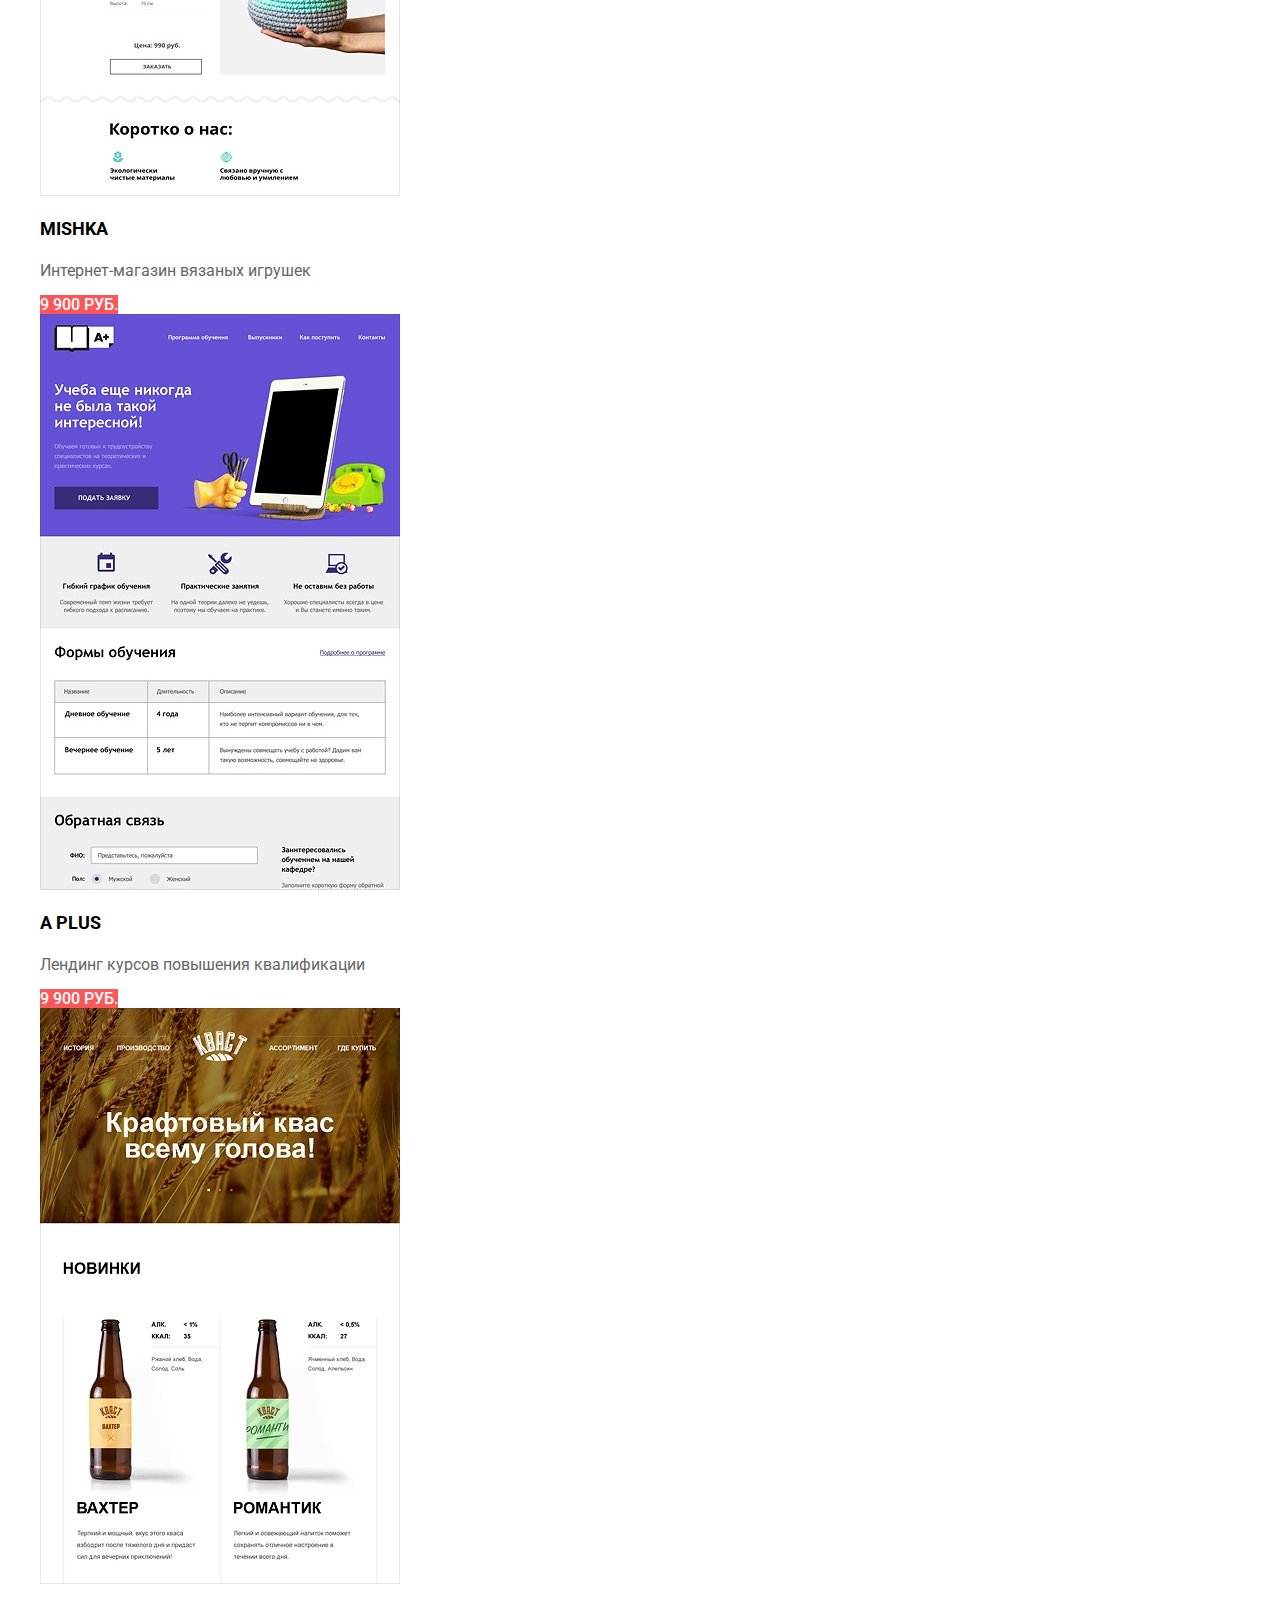
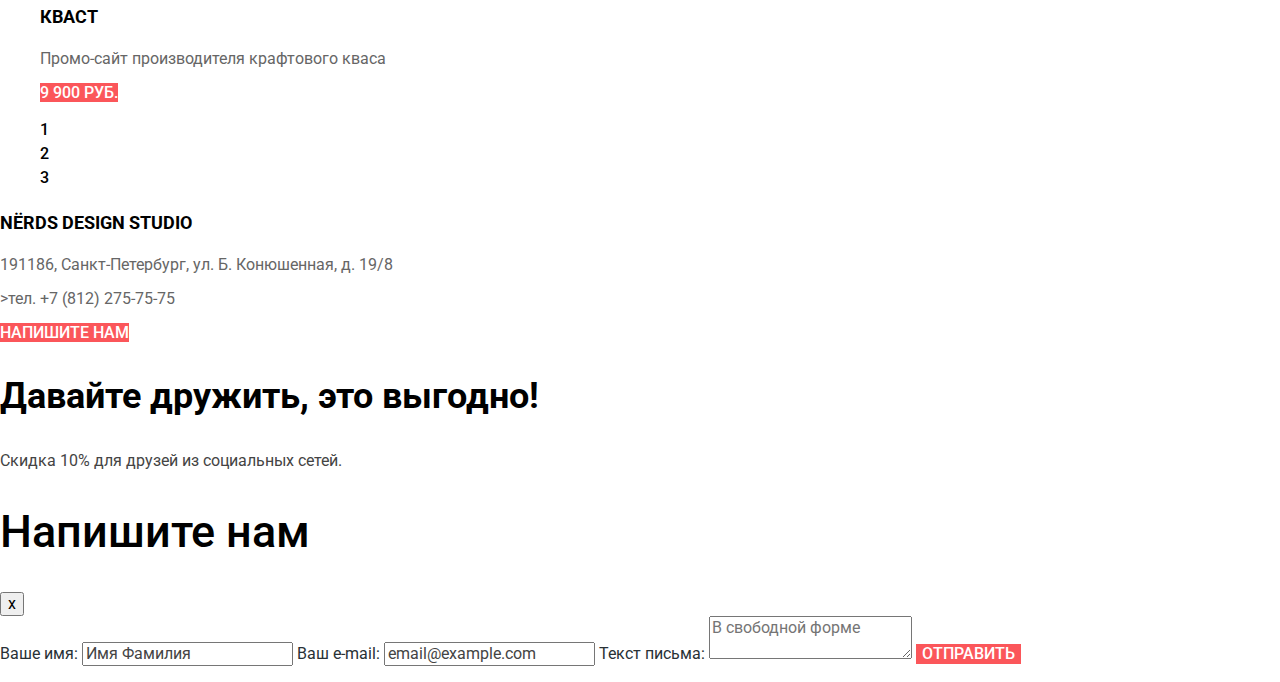
==== commit c8342d08: "Работа с типографикой" ====
--- a/catalog.html
+++ b/catalog.html
@@ -38,7 +38,7 @@
           <a class="cart-link">Корзина</a>
         </div>
 
-        <h1>Магазин готовых шаблонов</h1>
+        <h1 class="catalog-main-caption">Магазин готовых шаблонов</h1>
 
     </header>
 
@@ -51,7 +51,7 @@
           <h2 class="visually-hidden">Фитльр товаров:</h2>
 
           <fieldset class="filter-item">
-            <legend class="filter-caption">Стоимость:</legend>
+            <legend class="filter-caption filter-caption-price">Стоимость:</legend>
             <div class="price-filter-inner filter-item-inner">
               <div class="filter-line">
                 <div class="filter-active-line">
@@ -59,9 +59,9 @@
                 <div class="filter-ring ring-min"></div>
                 <div class="filter-ring ring-max"></div>
                 <div class="price-filter-counter">
-                  <label for="price-filter-min"></label>
+                  <label for="price-filter-min">От</label>
                   <input type="number" id="price-filter-min" name="price-filter-min" value="0" placeholder="0">
-                  <label for="price-filter-max"></label>
+                  <label for="price-filter-max">До</label>
                   <input type="number" id="price-filter-max" name="price-filter-max" value="15000" placeholder="15000">
                 </div>
               </div>
@@ -70,7 +70,7 @@
 
           <fieldset class="filter-item">
             <legend class="filter-caption">Сетка:</legend>
-            <input class="visually-hidden filter-toggle" type="radio" id="grid-0" name="grid-toggle" value="adaptive" checked>>
+            <input class="visually-hidden filter-toggle" type="radio" id="grid-0" name="grid-toggle" value="adaptive" checked>
             <label for="grid-adaptive">Адаптивная</label>
             <input class="visually-hidden filter-toggle" type="radio" id="grid-less10" name="grid-toggle" value="fix">
             <label for="grid-fix">Фиксированная</label>
@@ -84,7 +84,7 @@
             <label for="features-slider">Cлайдер</label>
             <input class="visually-hidden filter-checkbox" type="checkbox" id="features-features-block" name="features-checkbox" value="features-block">
             <label for="features-features-block">Блок приемуществ</label>
-            <input class="visually-hidden filter-checkbox" type="checkbox" id="features-new" name="features-checkbox" value="features-new" checked>>
+            <input class="visually-hidden filter-checkbox" type="checkbox" id="features-new" name="features-checkbox" value="features-new" checked>
             <label for="features-new">Новости</label>
             <input class="visually-hidden filter-checkbox" type="checkbox" id="features-gallery" name="features-checkbox" value="features-gallery">
             <label for="features-gallery">Галерея</label>
@@ -92,7 +92,7 @@
             <label for="features-cart">Корзина</label>
           </fieldset>
 
-          <button class="filter-button" type="submit">Применить</button>
+          <button class="filter-button button" type="submit">Применить</button>
 
         </form>
 
@@ -103,7 +103,7 @@
         <h2 class="sorting-caption">Сортировать:</h2>
 
         <ul class="sorting-list-type">
-          <li class="sorting-list-item">
+          <li class="sorting-list-item sorting-list-item-current">
             <a class="sorting-list-link" href="#">По цене</a>
           </li>
           <li class="sorting-list-item">
@@ -228,10 +228,10 @@
 
         <div class="main-map-inner">
           <div class="contacts">
-            <p class="contacts-description">Адрес главного офиса <br> и офлайн-магазина:<span class="contacts-info">ул. Большая Конюшенная 19/8, Санкт-Петербург</span></p>
-            <p class="contacts-description">Для заказов по телефону:
-              <span class="contacts-info"><a class="link-tel" href="tel:+78124502525">8 812 450-25-25</a></span> (с 10 до 20 ежедневно)</p>
-            <a class="button js-button" href="writeus.html">Форма обратной связи</a>
+            <h3 class="contacts-caption">Nёrds design studio</h3>
+            <p class="contacts-description">191186, Санкт-Петербург, ул. Б. Конюшенная, д. 19/8</p>
+            <p class="contacts-description">><a class="link-tel" href="tel:+78124757575">тел. +7 (812) 275-75-75</a></p>
+            <a class="button js-button" href="writeus.html">Напишите нам</a>
           </div>
         </div>
 
--- a/css/style.css
+++ b/css/style.css
@@ -6,7 +6,7 @@
   font-size: 16px;
   font-weight: 400;
   line-height: 24px;
-  color: #323232;
+  color: #283136;
 }
 
 a {
@@ -47,4 +47,282 @@
 
 /* !ВНИМАННИЕ Добавить псевдоэлемент для нахождения на странице */
 
-/*  */
+/* Общие стили кнопок */
+
+.button {
+  font-size: 16px;
+  font-weight: 500;
+  line-height: 18px;
+  text-transform: uppercase;
+
+  background-color: #fb565a;
+  border: 0;
+}
+
+button.button,
+a.button {
+  color: #ffffff;
+}
+
+/* Слайдер */
+
+.slider-inner {
+  list-style: none;
+}
+
+.slide-title {
+  color: #000000;
+  font-size: 55px;
+  font-weight: 500;
+  line-height: 55px;
+}
+
+/* Услуги компании */
+
+.service-catalog-list {
+  list-style: none;
+}
+
+.service-catalog-item-caption {
+  color: #000000;
+  font-size: 24px;
+  font-weight: 700;
+  line-height: 30px;
+  text-transform: uppercase;
+}
+
+/* Информация о комании */
+
+.company-caption {
+  color: #000000;
+  font-size: 45px;
+  font-weight: 500;
+  line-height: 45px;
+}
+
+.company-features-list {
+  list-style: none;
+}
+
+.company-features-caption {
+  color: #000000;
+  font-weight: 700;
+  text-transform: uppercase;
+}
+
+.company-statistics-caption {
+  color: #000000;
+  font-weight: 700;
+  text-transform: uppercase;
+}
+
+.company-statistics-list {
+  list-style: none;
+}
+
+.company-statistics-percentages {
+  color: #000000;
+  font-size: 45px;
+  font-weight: 700;
+  line-height: 10.06px;
+}
+
+.company-statistics-property {
+  line-height: 18px;
+}
+
+/* Глобальные стили старницы каталога */
+
+.catalog-main-caption {
+  color: #000000;
+  font-size: 55px;
+  font-weight: 500;
+  line-height: 55px;
+}
+
+/* Фильтр товаров в катологе */
+
+.filters-form {
+  line-height: 20px;
+}
+
+.filter-item {
+  border: 0;
+}
+
+.filter-caption {
+  color: #000000;
+  font-size: 18px;
+  font-weight: 700;
+  line-height: 30px;
+  text-transform: uppercase;
+}
+
+.filter-caption-price {
+  letter-spacing: 0.05px;
+}
+
+.price-filter-counter {
+  line-height: 22px;
+}
+
+.price-filter-counter input::placeholder {
+  font: inherit;
+  color: #283136;
+  font-size: 16px;
+  font-weight: 400;
+  line-height: 22px;
+}
+
+.filters-form .button {
+  color: #000000;
+
+  background-color: #eeeeee;
+}
+
+/* Сортировка в каталоге */
+
+.sorting-caption {
+  color: #000000;
+  font-size: 18px;
+  font-weight: 700;
+  line-height: 18px;
+}
+
+.sorting-list-type,
+.sorting-list-direction {
+  list-style: none;
+}
+
+.sorting-list-type a {
+  color: #000000;
+  font-size: 14px;
+  line-height: 18px;
+  text-transform: uppercase;
+}
+
+/* .sorting-list-item-current */
+
+/* Каталог и карточки товаров */
+
+.main-catalog-list {
+  list-style: none;
+}
+
+.main-catalog-item-caption {
+  color: #000000;
+  font-size: 18px;
+  font-weight: 700;
+  line-height: 30px;
+  text-transform: uppercase;
+}
+
+.main-catalog-item-description {
+  color: #666666;
+  line-height: 18px;
+}
+
+/* Пагинатор */
+
+.pagination-list {
+  list-style: none;
+}
+
+.pagination-list a {
+  color: #000000;
+  font-weight: 500;
+  line-height: 18px;
+  text-transform: uppercase;
+}
+
+/* Карта и адрес компании */
+
+.contacts-caption {
+  color: #000000;
+  font-size: 18px;
+  font-weight: 700;
+  line-height: 30px;
+  text-transform: uppercase;
+}
+
+.contacts-description {
+  color: #666666;
+  line-height: 18px;
+}
+
+.contacts a.link-tel {
+  color: #666666;
+}
+
+/* Подвал */
+
+.social-list {
+  list-style: none;
+}
+
+.social-promo-caption {
+  color: #000000;
+  font-size: 36px;
+  font-weight: 700;
+  line-height: 36px;
+}
+
+.social-promo-description {
+  color: #444444;
+  line-height: 22px;
+}
+
+/* Модальное окно */
+
+.writeus-caption {
+  color: #000000;
+  font-size: 45px;
+  font-weight: 500;
+  line-height: 45px;
+}
+
+.writeus-form .writeus-name {
+  color: #000000;
+  font-weight: 700;
+  line-height: 18px;
+}
+
+/* Форма модального окна */
+
+.writeus-form input {
+  font: inherit;
+  color: #444444;
+  font-size: 16px;
+  font-weight: 400;
+  line-height: 18px;
+}
+
+.writeus-form input::placeholder {
+  font: inherit;
+  color: #444444;
+  font-size: 16px;
+  font-weight: 400;
+  line-height: 18px;
+}
+
+
+/* Дополнительные настройки */
+
+.visually-hidden:not(:focus):not(:active), input[type="checkbox"].visually-hidden, input[type="radio"].visually-hidden {
+  position: absolute;
+
+  width: 1px;
+  height: 1px;
+  margin: -1px;
+  padding: 0;
+
+  border: 0;
+
+  clip: rect(0 0 0 0);
+  overflow: hidden;
+}
+
+
+:-ms-fullscreen, :root label.visually-hidden {
+  display:none; /* IE11 */
+}
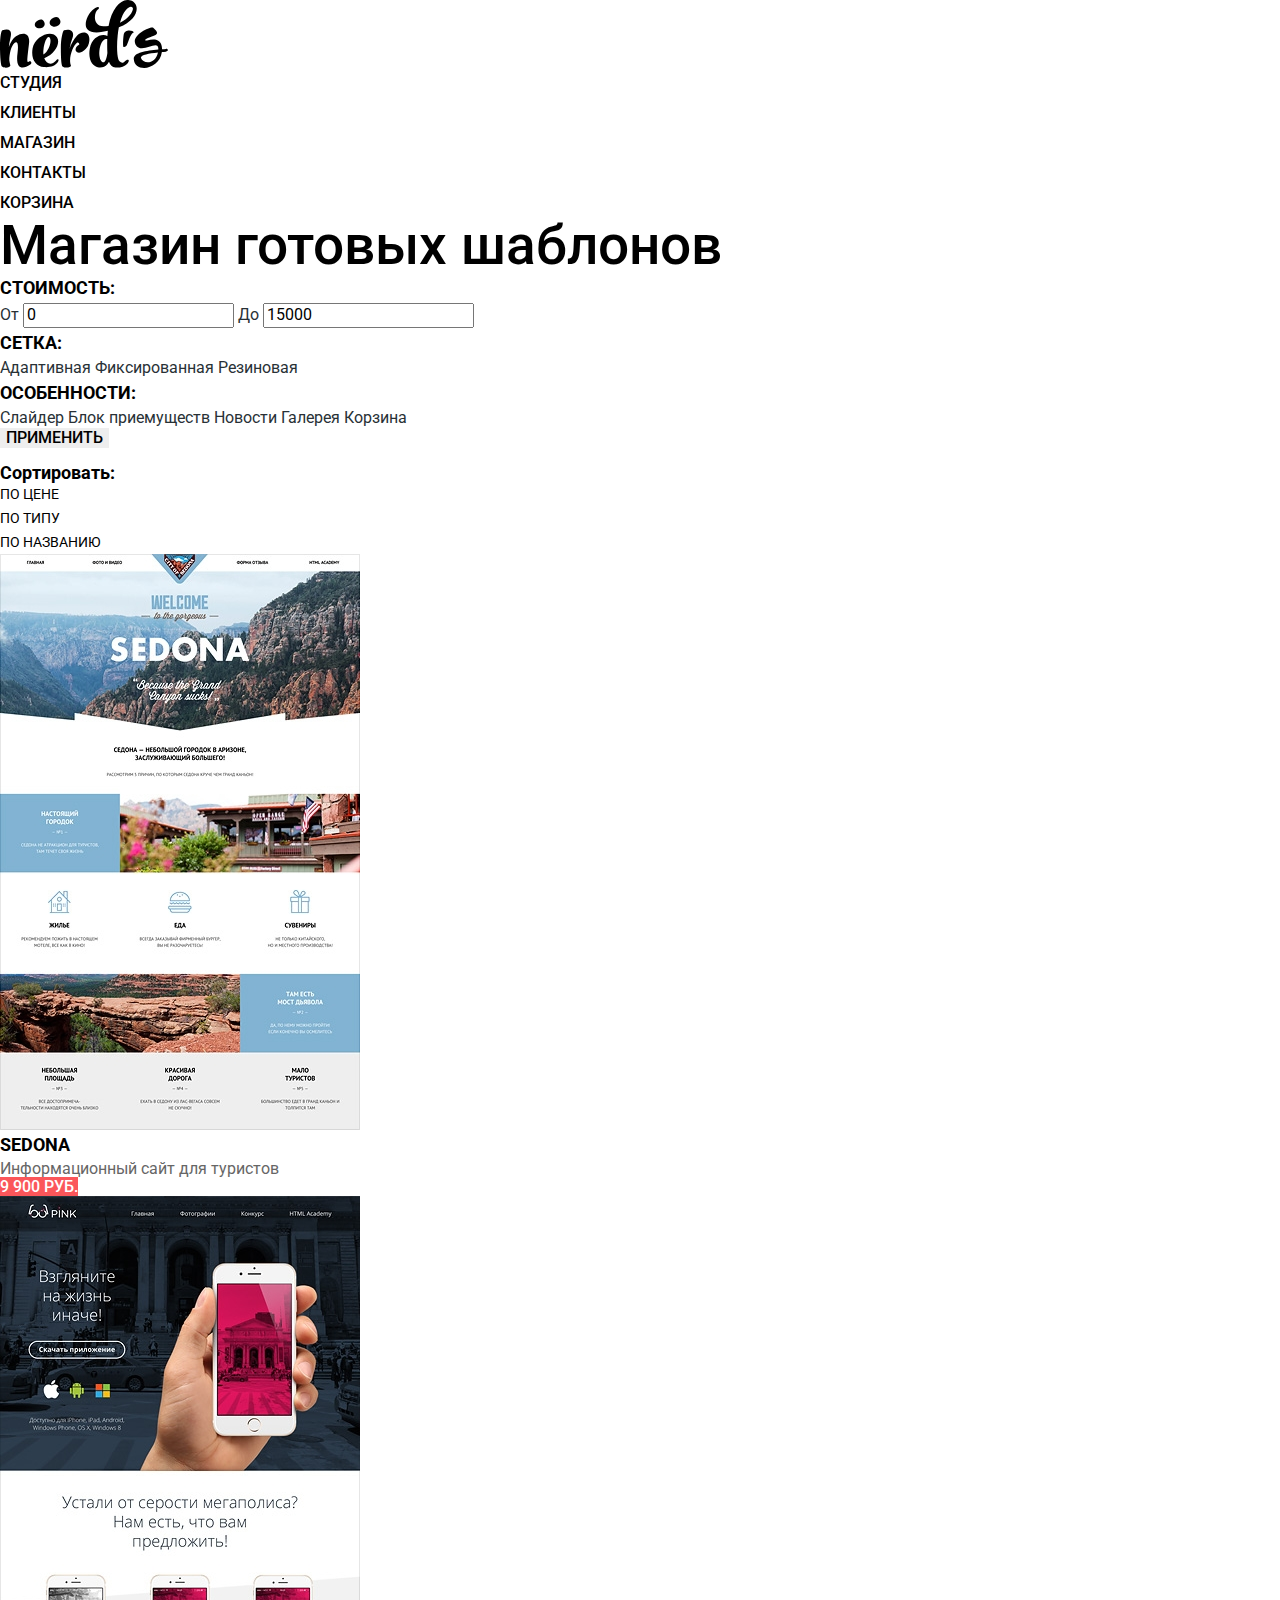
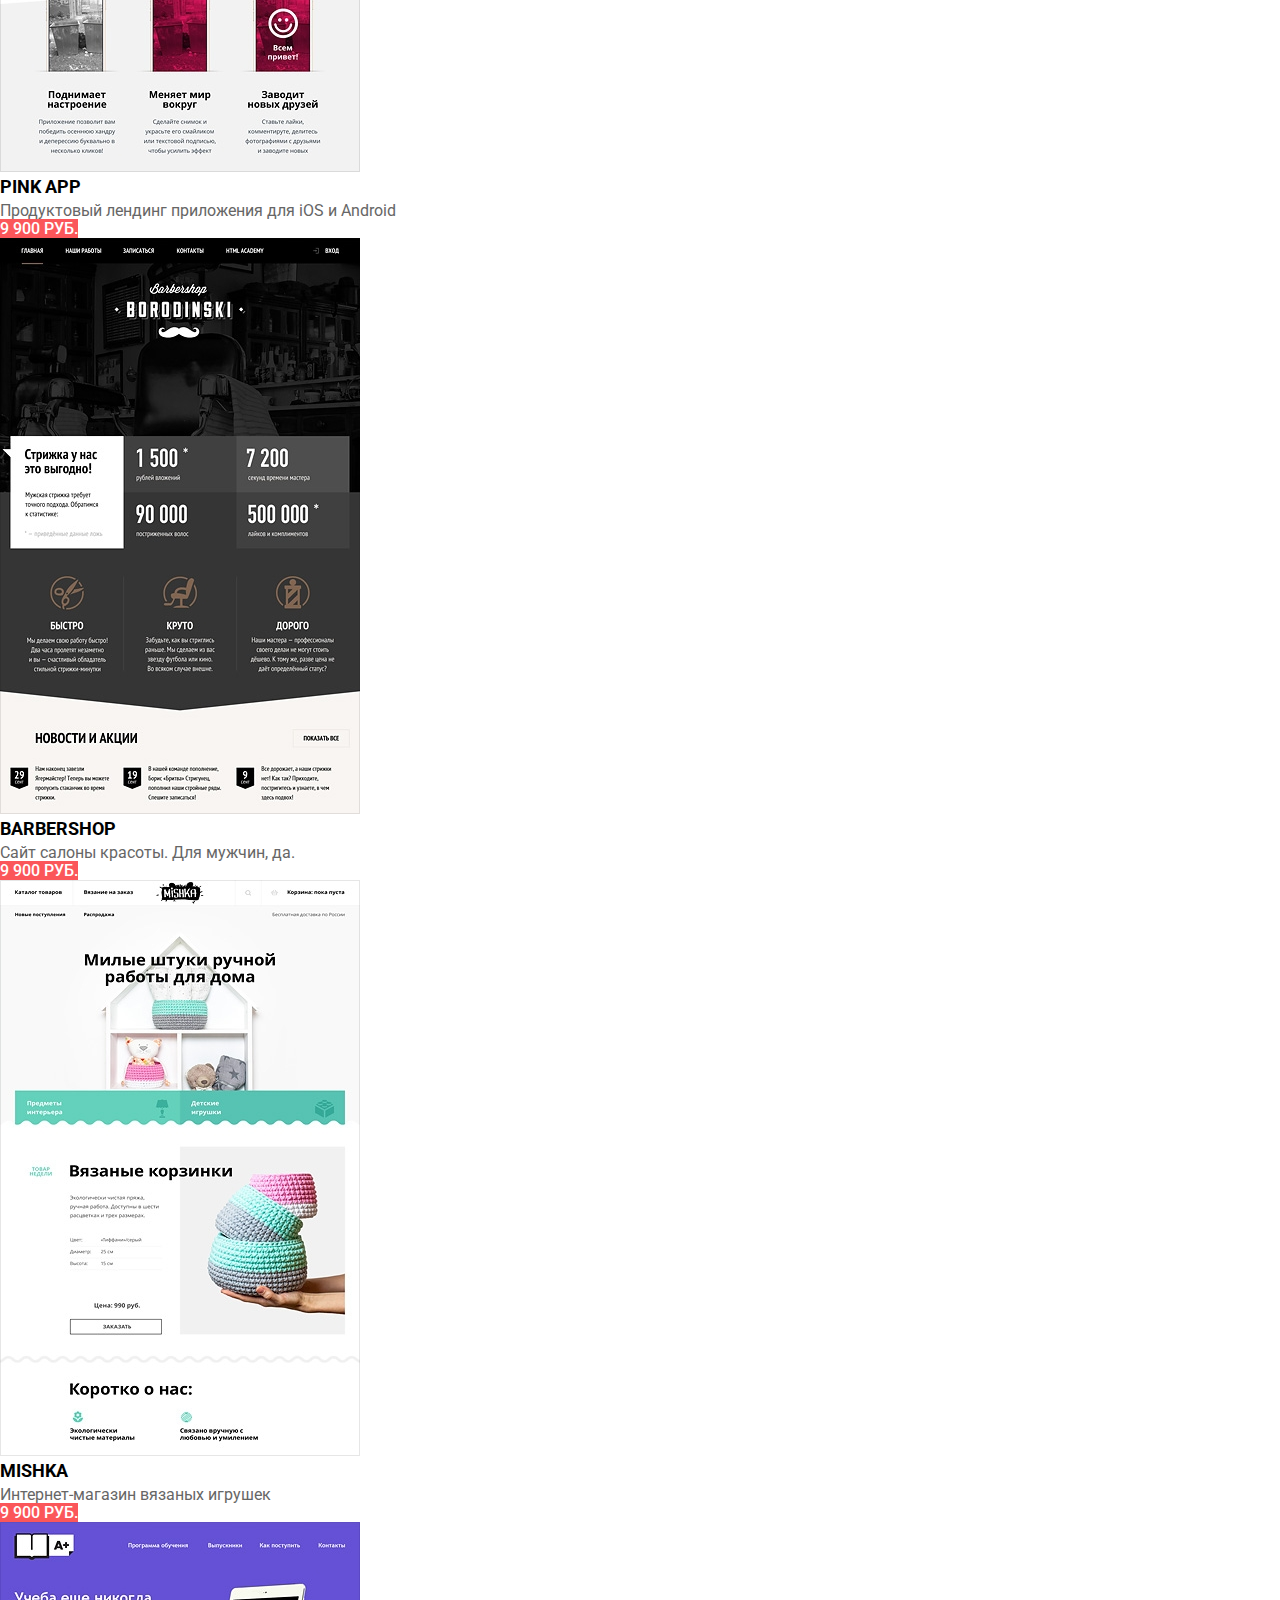
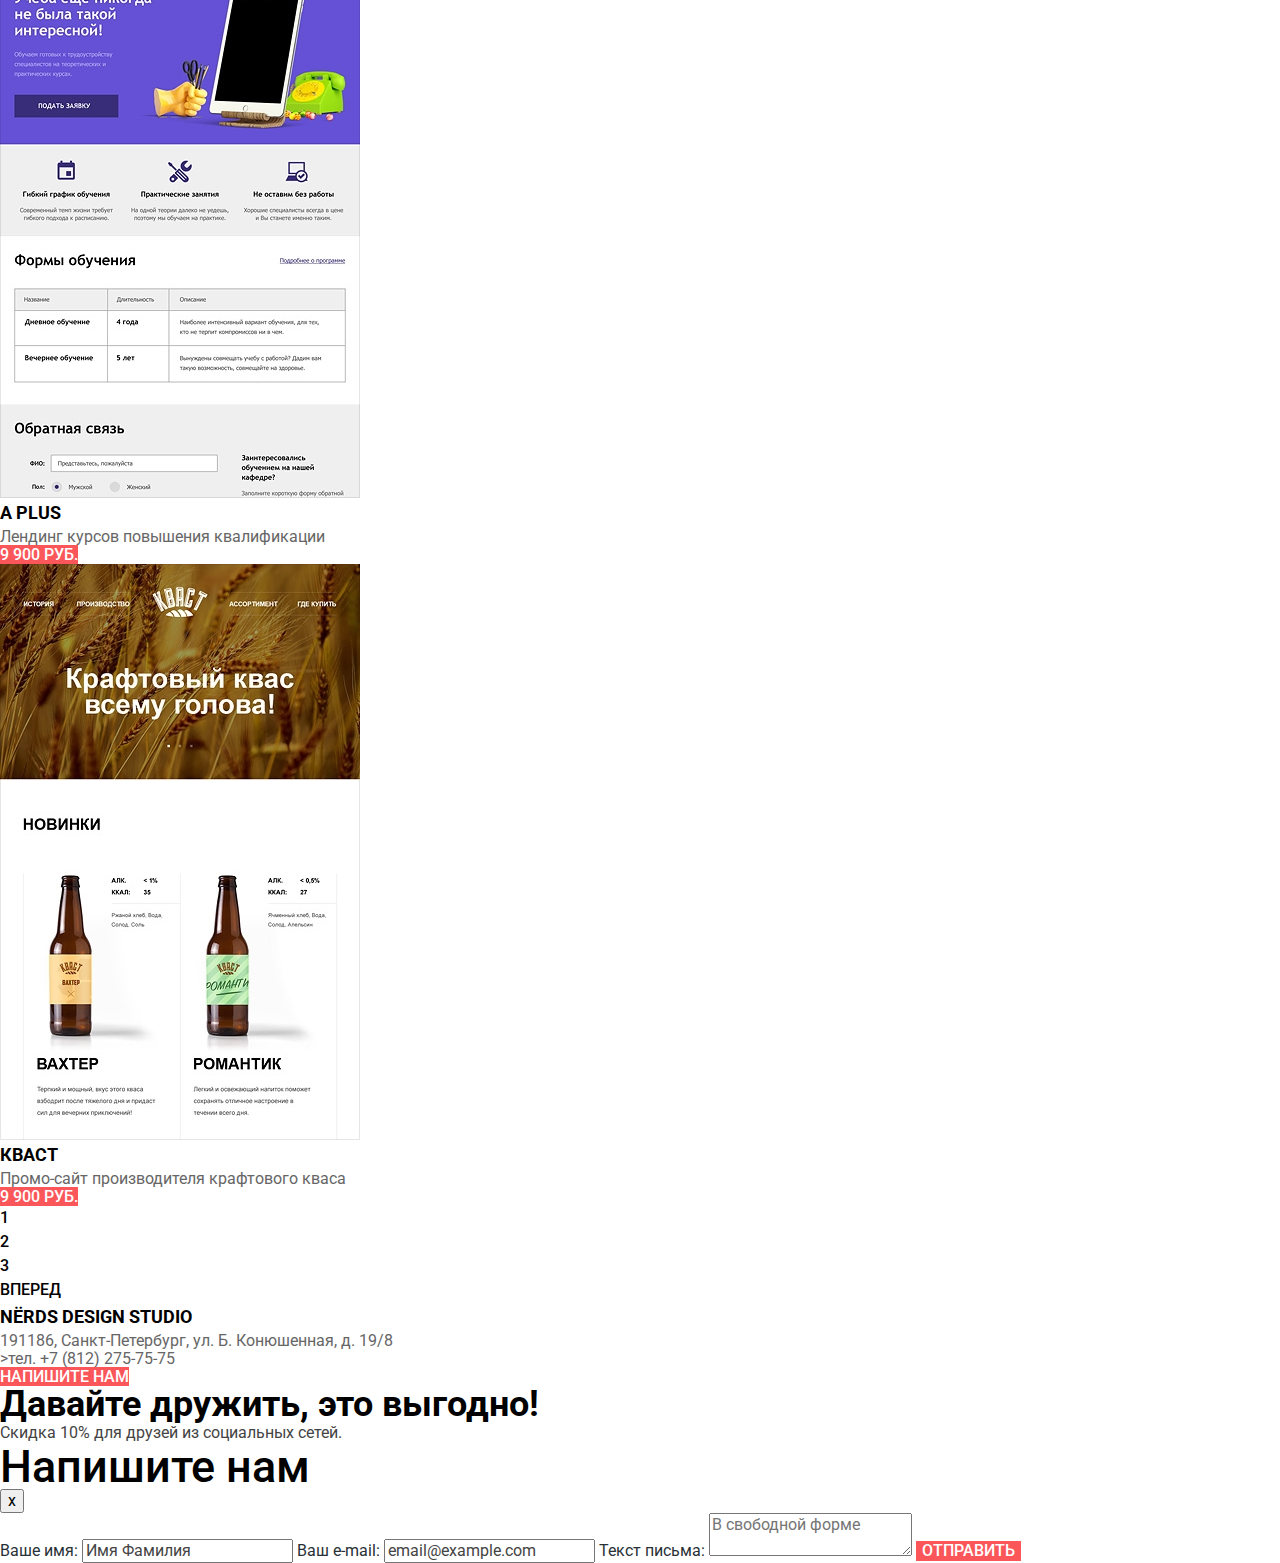
==== commit cf8fe542: "Подготовка к созданию сетки" ====
--- a/catalog.html
+++ b/catalog.html
@@ -15,7 +15,7 @@
     <header class="main-header">
 
       <nav class="site-navigation">
-          <a class="main-header-logo">
+          <a class="main-header-logo" href="index.html">
             <img src="img/nerds-logo.svg" width="168" height="65" alt="Логотип сайта мороженного Нердс">
           </a>
           <ul class="nav-list">
@@ -35,7 +35,7 @@
         </nav>
 
         <div class="cart">
-          <a class="cart-link">Корзина</a>
+          <a class="cart-link" href="#">Корзина</a>
         </div>
 
         <h1 class="catalog-main-caption">Магазин готовых шаблонов</h1>
@@ -218,7 +218,7 @@
             <a class="pagination-link" href="#">3</a>
           </li>
           <li class="pagination-item">
-            <a class="pagination-link pagination-link-enter" href="#"><span class="visually-hidden">Вперед</span></a>
+            <a class="pagination-link pagination-link-enter" href="#">Вперед</a>
           </li>
         </ul>
 
--- a/css/style.css
+++ b/css/style.css
@@ -21,6 +21,9 @@
 /* Меню навигации */
 
 .nav-list {
+  margin:0;
+  padding: 0;
+
   list-style: none;
 }
 
@@ -67,23 +70,40 @@
 /* Слайдер */
 
 .slider-inner {
-  list-style: none;
-}
-
-.slide-title {
+  margin:0;
+  padding: 0;
+
+  list-style: none;
+}
+
+.slide-caption {
+  margin: 0;
+  padding: 0;
+
   color: #000000;
   font-size: 55px;
   font-weight: 500;
   line-height: 55px;
 }
 
+.slide-description {
+  margin: 0;
+  padding: 0;
+}
+
 /* Услуги компании */
 
 .service-catalog-list {
+  margin:0;
+  padding: 0;
+
   list-style: none;
 }
 
 .service-catalog-item-caption {
+  margin:0;
+  padding: 0;
+
   color: #000000;
   font-size: 24px;
   font-weight: 700;
@@ -91,32 +111,57 @@
   text-transform: uppercase;
 }
 
+.service-catalog-item-description {
+  margin: 0;
+  padding: 0;
+}
+
 /* Информация о комании */
 
 .company-caption {
+  margin:0;
+  padding: 0;
+
   color: #000000;
   font-size: 45px;
   font-weight: 500;
   line-height: 45px;
 }
 
+.company-description {
+  margin: 0;
+  padding: 0;
+}
+
 .company-features-list {
+  margin:0;
+  padding: 0;
+
   list-style: none;
 }
 
 .company-features-caption {
+  margin:0;
+  padding: 0;
+
   color: #000000;
   font-weight: 700;
   text-transform: uppercase;
 }
 
 .company-statistics-caption {
+  margin:0;
+  padding: 0;
+
   color: #000000;
   font-weight: 700;
   text-transform: uppercase;
 }
 
 .company-statistics-list {
+  margin:0;
+  padding: 0;
+
   list-style: none;
 }
 
@@ -128,12 +173,27 @@
 }
 
 .company-statistics-property {
-  line-height: 18px;
+  margin: 0;
+  padding: 0;
+
+  line-height: 18px;
+}
+
+/* Портфолио на главной */
+
+.company-portfolio-list {
+  margin: 0;
+  padding: 0;
+
+  list-style: none;
 }
 
 /* Глобальные стили старницы каталога */
 
 .catalog-main-caption {
+  margin:0;
+  padding: 0;
+
   color: #000000;
   font-size: 55px;
   font-weight: 500;
@@ -147,10 +207,16 @@
 }
 
 .filter-item {
+  margin:0;
+  padding: 0;
+
   border: 0;
 }
 
 .filter-caption {
+  margin:0;
+  padding: 0;
+
   color: #000000;
   font-size: 18px;
   font-weight: 700;
@@ -183,6 +249,9 @@
 /* Сортировка в каталоге */
 
 .sorting-caption {
+  margin:0;
+  padding: 0;
+
   color: #000000;
   font-size: 18px;
   font-weight: 700;
@@ -191,6 +260,9 @@
 
 .sorting-list-type,
 .sorting-list-direction {
+  margin:0;
+  padding: 0;
+
   list-style: none;
 }
 
@@ -206,10 +278,16 @@
 /* Каталог и карточки товаров */
 
 .main-catalog-list {
+  margin:0;
+  padding: 0;
+
   list-style: none;
 }
 
 .main-catalog-item-caption {
+  margin:0;
+  padding: 0;
+
   color: #000000;
   font-size: 18px;
   font-weight: 700;
@@ -218,6 +296,9 @@
 }
 
 .main-catalog-item-description {
+  margin: 0;
+  padding: 0;
+
   color: #666666;
   line-height: 18px;
 }
@@ -225,6 +306,9 @@
 /* Пагинатор */
 
 .pagination-list {
+  margin:0;
+  padding: 0;
+
   list-style: none;
 }
 
@@ -238,6 +322,9 @@
 /* Карта и адрес компании */
 
 .contacts-caption {
+  margin: 0;
+  padding: 0;
+
   color: #000000;
   font-size: 18px;
   font-weight: 700;
@@ -246,6 +333,9 @@
 }
 
 .contacts-description {
+  margin: 0;
+  padding: 0;
+
   color: #666666;
   line-height: 18px;
 }
@@ -257,10 +347,16 @@
 /* Подвал */
 
 .social-list {
+  margin:0;
+  padding: 0;
+
   list-style: none;
 }
 
 .social-promo-caption {
+  margin: 0;
+  padding: 0;
+
   color: #000000;
   font-size: 36px;
   font-weight: 700;
@@ -268,6 +364,9 @@
 }
 
 .social-promo-description {
+  margin: 0;
+  padding: 0;
+
   color: #444444;
   line-height: 22px;
 }
@@ -275,10 +374,18 @@
 /* Модальное окно */
 
 .writeus-caption {
+  margin: 0;
+  padding: 0;
+
   color: #000000;
   font-size: 45px;
   font-weight: 500;
   line-height: 45px;
+}
+
+.writeus-form {
+  margin: 0;
+  padding: 0;
 }
 
 .writeus-form .writeus-name {
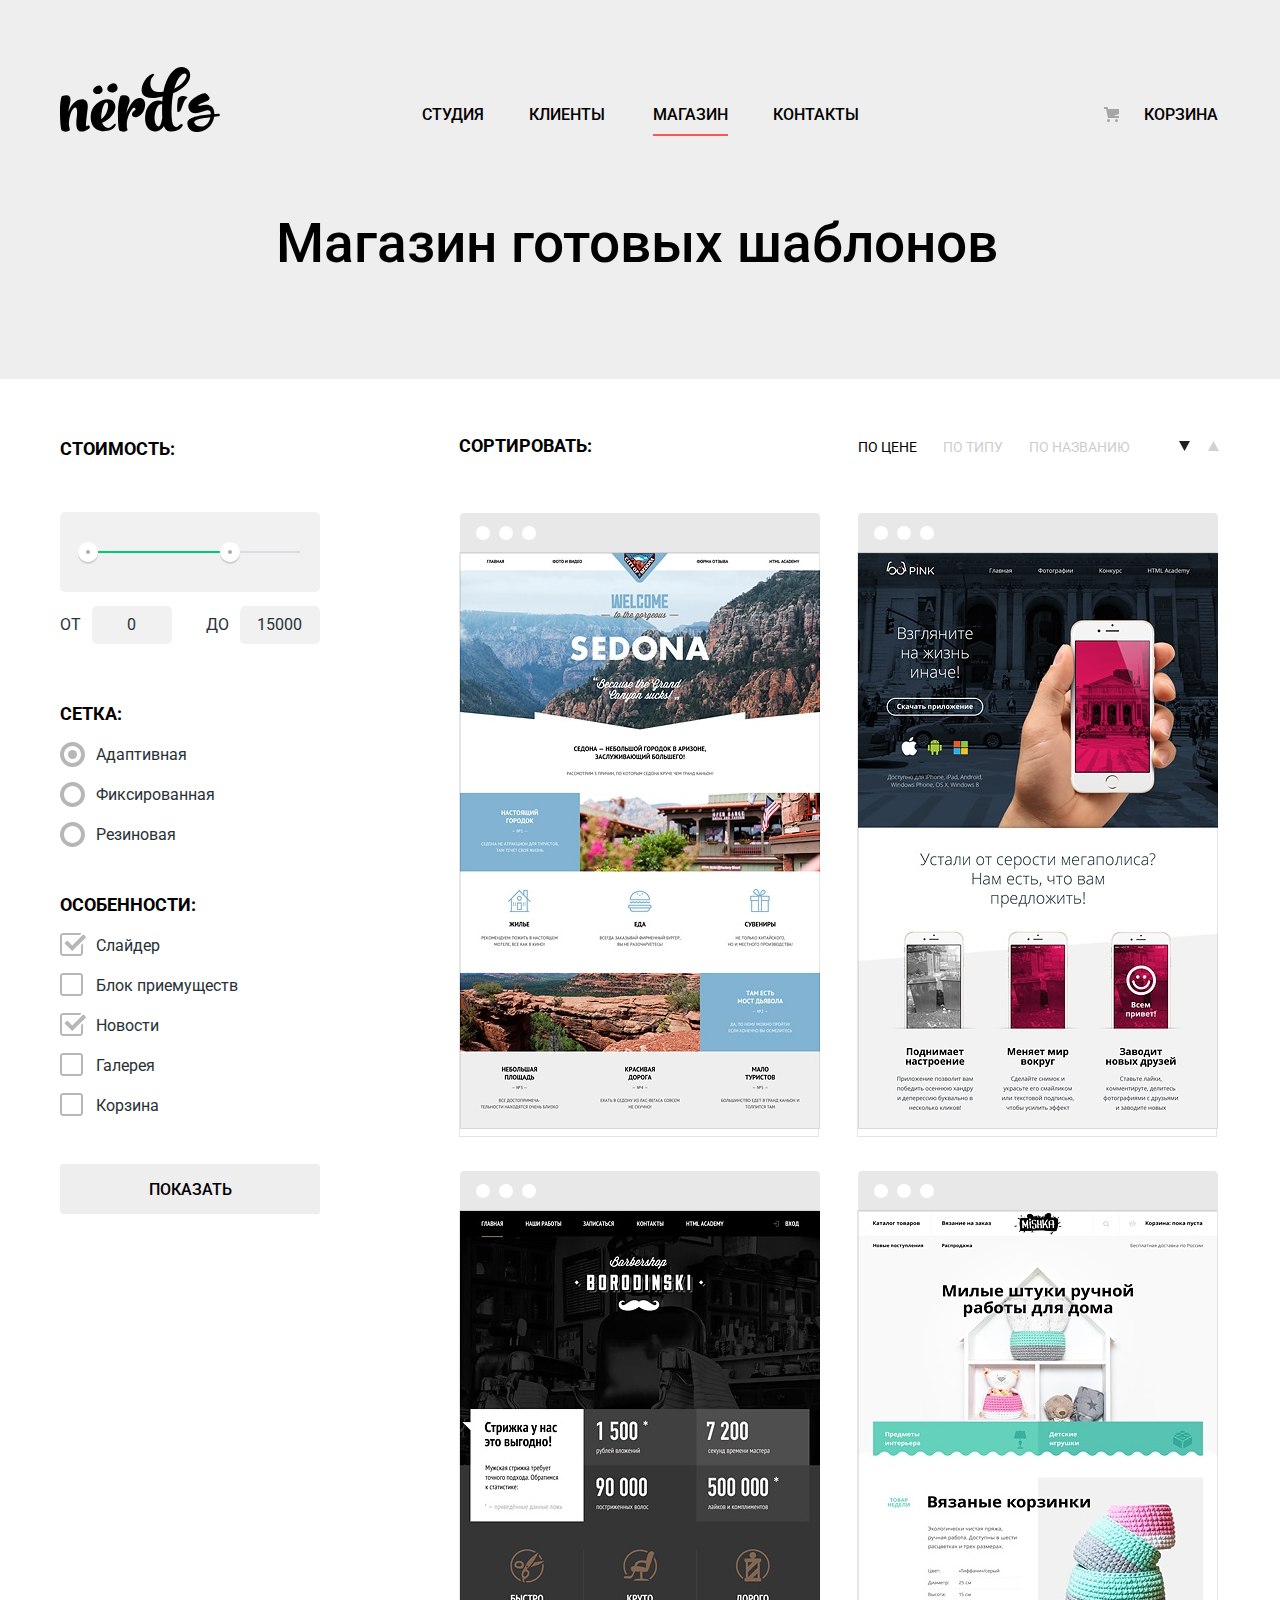
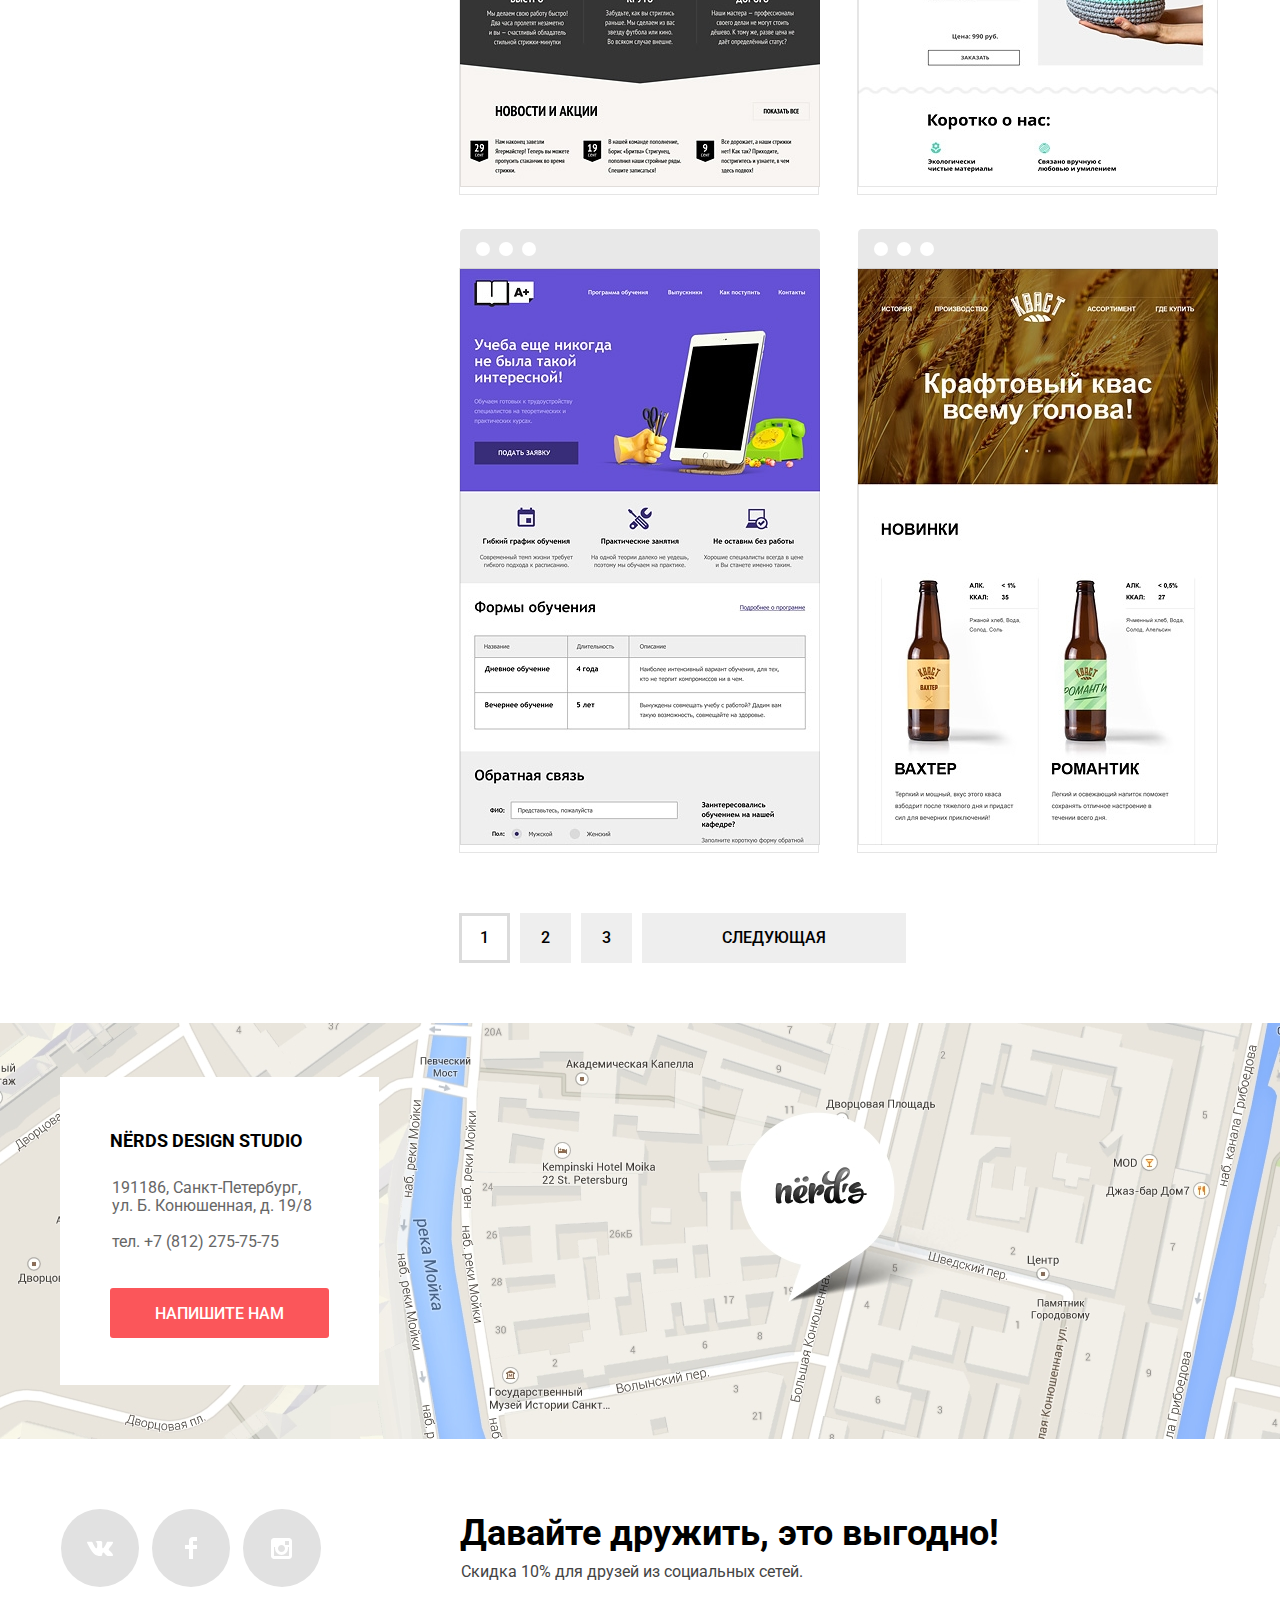
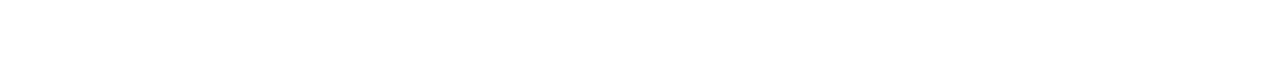
==== commit 45cf785f: "Финальные правки" ====
--- a/catalog.html
+++ b/catalog.html
@@ -1,3 +1,4 @@
+<!DOCTYPE html>
 <html lang="ru">
 
 <head>
@@ -10,13 +11,13 @@
 
 <body>
 
-  <div class="container">
-
-    <header class="main-header">
-
-      <nav class="site-navigation">
+  <header class="main-header">
+
+    <div class="container">
+
+      <nav class="site-navigation site-navigation-no-main">
           <a class="main-header-logo" href="index.html">
-            <img src="img/nerds-logo.svg" width="168" height="65" alt="Логотип сайта мороженного Нердс">
+            <img src="img/nerds-logo.svg" width="160" height="65" alt="Логотип сайта мороженного Нердс">
           </a>
           <ul class="nav-list">
             <li class="nav-list-element">
@@ -32,257 +33,288 @@
               <a class="nav-list-link" href="#">Контакты</a>
             </li>
           </ul>
+          <div class="cart">
+            <a class="cart-link" href="#">Корзина</a>
+          </div>
         </nav>
 
-        <div class="cart">
-          <a class="cart-link" href="#">Корзина</a>
-        </div>
+
 
         <h1 class="catalog-main-caption">Магазин готовых шаблонов</h1>
 
-    </header>
-
-    <main class="main-content">
-
-      <section class="filters-menu">
-
-        <form class="filters-form" action="https://echo.htmlacademy.ru" method="get">
-
-          <h2 class="visually-hidden">Фитльр товаров:</h2>
-
-          <fieldset class="filter-item">
-            <legend class="filter-caption filter-caption-price">Стоимость:</legend>
-            <div class="price-filter-inner filter-item-inner">
-              <div class="filter-line">
-                <div class="filter-active-line">
-                </div>
-                <div class="filter-ring ring-min"></div>
-                <div class="filter-ring ring-max"></div>
-                <div class="price-filter-counter">
-                  <label for="price-filter-min">От</label>
-                  <input type="number" id="price-filter-min" name="price-filter-min" value="0" placeholder="0">
-                  <label for="price-filter-max">До</label>
-                  <input type="number" id="price-filter-max" name="price-filter-max" value="15000" placeholder="15000">
-                </div>
-              </div>
-            </div>
-          </fieldset>
-
-          <fieldset class="filter-item">
-            <legend class="filter-caption">Сетка:</legend>
-            <input class="visually-hidden filter-toggle" type="radio" id="grid-0" name="grid-toggle" value="adaptive" checked>
-            <label for="grid-adaptive">Адаптивная</label>
-            <input class="visually-hidden filter-toggle" type="radio" id="grid-less10" name="grid-toggle" value="fix">
-            <label for="grid-fix">Фиксированная</label>
-            <input class="visually-hidden filter-toggle" type="radio" id="grid-less30" name="grid-toggle" value="rubber">
-            <label for="grid-rubber">Резиновая</label>
-          </fieldset>
-
-          <fieldset class="filter-item">
-            <legend class="filter-caption">Особенности:</legend>
-            <input class="visually-hidden filter-checkbox" type="checkbox" id="features-slider" name="features-checkbox" value="slider" checked>
-            <label for="features-slider">Cлайдер</label>
-            <input class="visually-hidden filter-checkbox" type="checkbox" id="features-features-block" name="features-checkbox" value="features-block">
-            <label for="features-features-block">Блок приемуществ</label>
-            <input class="visually-hidden filter-checkbox" type="checkbox" id="features-new" name="features-checkbox" value="features-new" checked>
-            <label for="features-new">Новости</label>
-            <input class="visually-hidden filter-checkbox" type="checkbox" id="features-gallery" name="features-checkbox" value="features-gallery">
-            <label for="features-gallery">Галерея</label>
-            <input class="visually-hidden filter-checkbox" type="checkbox" id="features-cart" name="features-checkbox" value="features-cart">
-            <label for="features-cart">Корзина</label>
-          </fieldset>
-
-          <button class="filter-button button" type="submit">Применить</button>
-
-        </form>
-
-      </section>
-
-      <section class="sorting-menu">
-
-        <h2 class="sorting-caption">Сортировать:</h2>
-
-        <ul class="sorting-list-type">
-          <li class="sorting-list-item sorting-list-item-current">
-            <a class="sorting-list-link" href="#">По цене</a>
-          </li>
-          <li class="sorting-list-item">
-            <a class="sorting-list-link" href="#">По типу</a>
-          </li>
-          <li class="sorting-list-item">
-            <a class="sorting-list-link" href="#">По названию</a>
-          </li>
-        </ul>
-
-        <ul class="sorting-list-direction">
-          <li class="sorting-list-least">
-            <a class="sorting-list-link" href="#"><span class="visually-hidden">По убыванию</span></a>
-          </li>
-          <li class="sorting-list-most">
-            <a class="sorting-list-link" href="#"><span class="visually-hidden">По возрастанию</span></a>
-          </li>
-        </ul>
-
-      </section>
-
-      <section class="main-catalog">
-        <ul class="main-catalog-list">
-          <li class="main-catalog-item">
-            <a class="main-catalog-link" href="#">
-              <div class="main-catalog-item-header">
-              </div>
-              <img src="img/sedona.jpg" width="360" height="576" alt="Главная страница сайта Седона">
-              <div class="main-catalog-item-info">
-                <h3 class="main-catalog-item-caption">Sedona</h3>
-                <p class="main-catalog-item-description">Информационный сайт для туристов</p>
-                <a class="button main-catalog-button" href="#">9 900 руб.</a>
-              </div>
-            </a>
-          </li>
-          <li class="main-catalog-item">
-            <a class="main-catalog-link" href="#">
-              <div class="main-catalog-item-header">
-              </div>
-              <img src="img/pink.jpg" width="360" height="576" alt="Главная страница сайта Пинк">
-              <div class="main-catalog-item-info">
-                <h3 class="main-catalog-item-caption">Pink App</h3>
-                <p class="main-catalog-item-description">Продуктовый лендинг приложения для iOS и Android</p>
-                <a class="button main-catalog-button" href="#">9 900 руб.</a>
-              </div>
-            </a>
-          </li>
-          <li class="main-catalog-item">
-            <a class="main-catalog-link" href="#">
-              <div class="main-catalog-item-header">
-              </div>
-              <img src="img/barbershop.jpg" width="360" height="576" alt="Главная страница сайта Барбершоп">
-              <div class="main-catalog-item-info">
-                <h3 class="main-catalog-item-caption">Barbershop</h3>
-                <p class="main-catalog-item-description">Сайт салоны красоты. Для мужчин, да.</p>
-                <a class="button main-catalog-button" href="#">9 900 руб.</a>
-              </div>
-            </a>
-          </li>
-          <li class="main-catalog-item">
-            <a class="main-catalog-link" href="#">
-              <div class="main-catalog-item-header">
-              </div>
-              <img src="img/mishka.jpg" width="360" height="576" alt="Главная страница сайта Мишка">
-              <div class="main-catalog-item-info">
-                <h3 class="main-catalog-item-caption">Mishka</h3>
-                <p class="main-catalog-item-description">Интернет-магазин вязаных игрушек</p>
-                <a class="button main-catalog-button" href="#">9 900 руб.</a>
-              </div>
-            </a>
-          </li>
-          <li class="main-catalog-item">
-            <a class="main-catalog-link" href="#">
-              <div class="main-catalog-item-header">
-              </div>
-              <img src="img/aplus.jpg" width="360" height="576" alt="Главная страница сайта A Plus">
-              <div class="main-catalog-item-info">
-                <h3 class="main-catalog-item-caption">A Plus</h3>
-                <p class="main-catalog-item-description">Лендинг курсов повышения квалификации</p>
-                <a class="button main-catalog-button" href="#">9 900 руб.</a>
-              </div>
-            </a>
-          </li>
-          <li class="main-catalog-item">
-            <a class="main-catalog-link" href="#">
-              <div class="main-catalog-item-header">
-              </div>
-              <img src="img/kvast.jpg" width="360" height="576" alt="Главная страница сайта Кваст">
-              <div class="main-catalog-item-info">
-                <h3 class="main-catalog-item-caption">Кваст</h3>
-                <p class="main-catalog-item-description">Промо-сайт производителя крафтового кваса</p>
-                <a class="button main-catalog-button" href="#">9 900 руб.</a>
-              </div>
-            </a>
-          </li>
-        </ul>
-      </section>
-
-      <section class="catalog-pagination">
-
-        <ul class="pagination-list">
-          <li class="pagination-item">
-            <a class="pagination-link pagination-link-back visually-hidden" href="#"><span class="visually-hidden">Назад</span></a>
-          </li>
-          <li class="pagination-item pagination-item-current">
-            <a class="pagination-link first-pagination-link"><span class="visually-hidden">Вы находитесь на старнице</span>1</a>
-          </li>
-          <li class="pagination-item">
-            <a class="pagination-link" href="#">2</a>
-          </li>
-          <li class="pagination-item">
-            <a class="pagination-link" href="#">3</a>
-          </li>
-          <li class="pagination-item">
-            <a class="pagination-link pagination-link-enter" href="#">Вперед</a>
-          </li>
-        </ul>
-
-      </section>
-
-      <section class="company-contacts">
-
-        <div class="main-map-inner">
-          <div class="contacts">
-            <h3 class="contacts-caption">Nёrds design studio</h3>
-            <p class="contacts-description">191186, Санкт-Петербург, ул. Б. Конюшенная, д. 19/8</p>
-            <p class="contacts-description">><a class="link-tel" href="tel:+78124757575">тел. +7 (812) 275-75-75</a></p>
-            <a class="button js-button" href="writeus.html">Напишите нам</a>
-          </div>
-        </div>
-
-      </section>
-
-    </main>
+      </div>
+
+  </header>
+
+  <main class="main-content">
+
+    <div class="container">
+
+      <div class="main-content-catalog">
+
+        <div class="main-content-catalog-left">
+
+          <section class="filters-menu">
+
+            <form class="filters-form" action="https://echo.htmlacademy.ru" method="get">
+
+              <h2 class="visually-hidden">Фитльр товаров:</h2>
+
+              <fieldset class="filter-item">
+                <legend class="filter-caption filter-caption-price">Стоимость:</legend>
+                <div class="price-filter-inner filter-item-inner">
+                  <div class="price-filter-range-filter">
+                    <div class="filter-line">
+                      <div class="filter-active-line">
+                      </div>
+                      <div class="filter-ring ring-min"></div>
+                      <div class="filter-ring ring-max"></div>
+                    </div>
+                  </div>
+                  <div class="price-filter-price-controls">
+                    <label class="min-price">От<input type="number" name="price-filter-min" value="0" placeholder="0"></label>
+                    <label class="max-price">До<input type="number" name="price-filter-max" value="15000" placeholder="15000"></label>
+                  </div>
+                </div>
+              </fieldset>
+
+              <fieldset class="filter-item">
+                <legend class="filter-caption">Сетка:</legend>
+                <input class="visually-hidden filter-toggle" type="radio" id="grid-adaptive" name="grid-toggle" value="adaptive" checked>
+                <label for="grid-adaptive">Адаптивная</label>
+                <input class="visually-hidden filter-toggle" type="radio" id="grid-fix" name="grid-toggle" value="fix">
+                <label for="grid-fix">Фиксированная</label>
+                <input class="visually-hidden filter-toggle" type="radio" id="grid-rubber" name="grid-toggle" value="rubber">
+                <label for="grid-rubber">Резиновая</label>
+              </fieldset>
+
+              <fieldset class="filter-item">
+                <legend class="filter-caption">Особенности:</legend>
+                <input class="visually-hidden filter-checkbox" type="checkbox" id="features-slider" name="features-checkbox" value="slider" checked>
+                <label for="features-slider">Cлайдер</label>
+                <input class="visually-hidden filter-checkbox" type="checkbox" id="features-features-block" name="features-checkbox" value="features-block">
+                <label for="features-features-block">Блок приемуществ</label>
+                <input class="visually-hidden filter-checkbox" type="checkbox" id="features-new" name="features-checkbox" value="features-new" checked>
+                <label for="features-new">Новости</label>
+                <input class="visually-hidden filter-checkbox" type="checkbox" id="features-gallery" name="features-checkbox" value="features-gallery">
+                <label for="features-gallery">Галерея</label>
+                <input class="visually-hidden filter-checkbox" type="checkbox" id="features-cart" name="features-checkbox" value="features-cart">
+                <label for="features-cart">Корзина</label>
+              </fieldset>
+
+              <button class="filter-button button" type="submit">Показать</button>
+
+            </form>
+
+          </section>
+
+        </div>
+
+        <div class="main-content-catalog-right">
+
+          <section class="sorting-menu">
+
+            <h2 class="sorting-caption">Сортировать:</h2>
+
+            <ul class="sorting-list-type">
+              <li class="sorting-list-item sorting-list-item-current">
+                <a class="sorting-list-link" href="#">По цене</a>
+              </li>
+              <li class="sorting-list-item">
+                <a class="sorting-list-link" href="#">По типу</a>
+              </li>
+              <li class="sorting-list-item">
+                <a class="sorting-list-link" href="#">По названию</a>
+              </li>
+            </ul>
+
+            <ul class="sorting-list-direction">
+              <li class="sorting-list-least sorting-list-item-current">
+                <a class="sorting-list-link" href="#"><span class="visually-hidden">По убыванию</span></a>
+              </li>
+              <li class="sorting-list-most">
+                <a class="sorting-list-link" href="#"><span class="visually-hidden">По возрастанию</span></a>
+              </li>
+            </ul>
+
+          </section>
+
+          <section class="main-catalog">
+            <ul class="main-catalog-list">
+              <li class="main-catalog-item">
+                <a class="main-catalog-link" href="#">
+                  <div class="main-catalog-item-header">
+                  </div>
+                  <img src="img/sedona.jpg" width="360" height="576" alt="Главная страница сайта Седона">
+                </a>
+                <div class="main-catalog-item-info">
+                  <h3 class="main-catalog-item-caption">Sedona</h3>
+                  <p class="main-catalog-item-description">Информационный сайт<br> для туристов</p>
+                  <a class="button main-catalog-button" href="#">9 900 руб.</a>
+                </div>
+              </li>
+              <li class="main-catalog-item">
+                <a class="main-catalog-link" href="#">
+                  <div class="main-catalog-item-header">
+                  </div>
+                  <img src="img/pink.jpg" width="360" height="576" alt="Главная страница сайта Пинк">
+                </a>
+                <div class="main-catalog-item-info">
+                  <h3 class="main-catalog-item-caption">Pink App</h3>
+                  <p class="main-catalog-item-description">Продуктовый лендинг приложения для iOS и Android</p>
+                  <a class="button main-catalog-button" href="#">9 900 руб.</a>
+                </div>
+              </li>
+              <li class="main-catalog-item">
+                <a class="main-catalog-link" href="#">
+                  <div class="main-catalog-item-header">
+                  </div>
+                  <img src="img/barbershop.jpg" width="360" height="576" alt="Главная страница сайта Барбершоп">
+                </a>
+                <div class="main-catalog-item-info">
+                  <h3 class="main-catalog-item-caption">Barbershop</h3>
+                  <p class="main-catalog-item-description">Сайт салоны красоты.<br> Для мужчин, да.</p>
+                  <a class="button main-catalog-button" href="#">9 900 руб.</a>
+                </div>
+              </li>
+              <li class="main-catalog-item">
+                <a class="main-catalog-link" href="#">
+                  <div class="main-catalog-item-header">
+                  </div>
+                  <img src="img/mishka.jpg" width="360" height="576" alt="Главная страница сайта Мишка">
+                </a>
+                <div class="main-catalog-item-info">
+                  <h3 class="main-catalog-item-caption">Mishka</h3>
+                  <p class="main-catalog-item-description">Интернет-магазин<br> вязаных игрушек</p>
+                  <a class="button main-catalog-button" href="#">9 900 руб.</a>
+                </div>
+              </li>
+              <li class="main-catalog-item">
+                <a class="main-catalog-link" href="#">
+                  <div class="main-catalog-item-header">
+                  </div>
+                  <img src="img/aplus.jpg" width="360" height="576" alt="Главная страница сайта A Plus">
+                </a>
+                <div class="main-catalog-item-info">
+                  <h3 class="main-catalog-item-caption">A Plus</h3>
+                  <p class="main-catalog-item-description">Лендинг курсов повышения квалификации</p>
+                  <a class="button main-catalog-button" href="#">9 900 руб.</a>
+                </div>
+              </li>
+              <li class="main-catalog-item">
+                <a class="main-catalog-link" href="#">
+                  <div class="main-catalog-item-header">
+                  </div>
+                  <img src="img/kvast.jpg" width="360" height="576" alt="Главная страница сайта Кваст">
+                </a>
+                <div class="main-catalog-item-info">
+                  <h3 class="main-catalog-item-caption">Кваст</h3>
+                  <p class="main-catalog-item-description">Промо-сайт производителя крафтового кваса</p>
+                  <a class="button main-catalog-button" href="#">9 900 руб.</a>
+                </div>
+              </li>
+            </ul>
+          </section>
+
+          <section class="catalog-pagination">
+
+            <h3 class="visually-hidden">Пагинатор</h3>
+            <ul class="pagination-list">
+              <li class="pagination-item  pagination-item-back visually-hidden">
+                <a class="pagination-link" href="#"><span class="visually-hidden">Предыдущая</span></a>
+              </li>
+              <li class="pagination-item pagination-item-current">
+                <a class="pagination-link first-pagination-link"><span class="visually-hidden">Вы находитесь на старнице</span>1</a>
+              </li>
+              <li class="pagination-item">
+                <a class="pagination-link" href="#">2</a>
+              </li>
+              <li class="pagination-item">
+                <a class="pagination-link" href="#">3</a>
+              </li>
+              <li class="pagination-item pagination-item-enter">
+                <a class="pagination-link" href="#">Следующая</a>
+              </li>
+            </ul>
+
+          </section>
+
+        </div>
+
+      </div>
+
+    </div>
+
+    <section class="company-contacts">
+
+      <div class="main-map-inner">
+        <div class="contacts">
+          <h3 class="contacts-caption">Nёrds design studio</h3>
+          <p class="contacts-description">191186, Санкт-Петербург, ул. Б. Конюшенная, д. 19/8</p>
+          <p class="contacts-description"><a class="link-tel" href="tel:+78124757575">тел. +7 (812) 275-75-75</a></p>
+          <a class="button js-button" href="writeus.html">Напишите нам</a>
+        </div>
+      </div>
+
+    </section>
+
+  </main>
 
     <footer class="main-footer">
 
-      <div class="footer-social">
-        <ul class="social-list">
-          <li class="social-item vk">
-            <a class="social-button" href="#"><span class="visually-hidden">Вконтакте</span></a>
-          </li>
-          <li class="social-item fb">
-            <a class="social-button" href="#"><span class="visually-hidden">Фейсбук</span></a>
-          </li>
-          <li class="social-item">
-            <a class="social-button instagram" href="#"><span class="visually-hidden">Инстаграм</span></a>
-          </li>
-        </ul>
+      <div class="container">
+
+        <div class="footer-social">
+          <ul class="social-list">
+            <li class="social-item vk">
+              <a class="social-button" href="#"><span class="visually-hidden">Вконтакте</span></a>
+            </li>
+            <li class="social-item fb">
+              <a class="social-button" href="#"><span class="visually-hidden">Фейсбук</span></a>
+            </li>
+            <li class="social-item insta">
+              <a class="social-button" href="#"><span class="visually-hidden">Инстаграм</span></a>
+            </li>
+          </ul>
+        </div>
+
+        <div class="footer-social-promo">
+          <h3 class="social-promo-caption">Давайте дружить, это выгодно!</h3>
+          <p class="social-promo-description">Скидка 10% для друзей из социальных сетей.</p>
+        </div>
+
       </div>
 
-      <div class="footer-social-promo">
-        <h3 class="social-promo-caption">Давайте дружить, это выгодно!</h3>
-        <p class="social-promo-description">Скидка 10% для друзей из социальных сетей.</p>
-      </div>
-
     </footer>
 
-  </div>
-
-  <div class="modal-window writeus">
-
-    <h2 class="writeus-caption">Напишите нам</h2>
-    <button class="modal-close feedback-modal-close" type="button"><span class="visually-hidden">Закрыть окно обратной связи</span>x</button>
-
-    <form class="writeus-form" action="https://echo.htmlacademy.ru" method="post">
-
-      <label for="writeus-name">Ваше имя:</label>
-      <input type="text" id="writeus-name" name="writeus-name" placeholder="Имя Фамилия">
-      <label for="writeus-email">Ваш e-mail:</label>
-      <input type="email" id="writeus-email" name="writeus-email" placeholder="email@example.com">
-      <label for="writeus-textarea">Текст письма:</label>
-      <textarea id="writeus-textarea" name="writeus-textarea" placeholder="В свободной форме"></textarea>
-
-      <button class="button" type="submit">Отправить</button>
-
-    </form>
-
-  </div>
+  <section class="writeus">
+
+    <div class="modal-window">
+
+      <h2 class="writeus-caption">Напишите нам</h2>
+      <button class="modal-close" type="button"><span class="visually-hidden">Закрыть окно обратной связи</span>x</button>
+
+      <form class="writeus-form" action="https://echo.htmlacademy.ru" method="post">
+        <div class="writeus-form-item">
+          <label for="writeus-name">Ваше имя:</label>
+          <input type="text" id="writeus-name" name="writeus-name" placeholder="Имя Фамилия">
+        </div>
+        <div class="writeus-form-item">
+          <label for="writeus-email">Ваш e-mail:</label>
+          <input type="email" id="writeus-email" name="writeus-email" placeholder="email@example.com">
+        </div>
+        <div class="writeus-form-item">
+          <label for="writeus-textarea">Текст письма:</label>
+          <textarea id="writeus-textarea" name="writeus-textarea" placeholder="В свободной форме"></textarea>
+        </div>
+        <button class="button" type="submit">Отправить</button>
+      </form>
+
+    </div>
+
+  </section>
+
+  <script src="js/script.js"></script>
 
 </body>
 
--- a/css/style.css
+++ b/css/style.css
@@ -18,13 +18,66 @@
   height: auto;
 }
 
+/* Глобальные стили страницы */
+
+.container {
+  box-sizing: border-box;
+  width: 1200px;
+  margin: 0 auto;
+  padding: 0 20px;
+}
+
+/* Глобальные стили шапки */
+
+.main-header {
+  display: flex;
+  flex-flow: row wrap;
+  justify-content: flex-start;
+  margin-left: -2px;
+
+  background-color: #eeeeee;
+}
+
 /* Меню навигации */
 
+.site-navigation {
+  display: flex;
+  flex-flow: row wrap;
+  justify-content: flex-start;
+  align-items: flex-end;
+  margin-right: 0;
+}
+
 .nav-list {
+  display: flex;
+  flex-flow: row wrap;
+  justify-content: flex-start;
+  width: 640px;
   margin:0;
+  margin-left: 202px;
+  margin-bottom: 9px;
   padding: 0;
 
   list-style: none;
+}
+
+.nav-list-element {
+  margin-right: 45px;
+  margin-bottom: -4px;
+  padding-bottom: 4px;
+}
+
+.nav-list-element:nth-child(2n) {
+  margin-right: 48px;
+}
+
+.nav-list-element:last-child {
+  margin-right: 0;
+}
+
+.nav-list-element-current {
+  margin-bottom: -6px;
+  border-bottom: 2px solid #fb565a;
 }
 
 .nav-list a,
@@ -48,18 +101,73 @@
   color: rgba(0, 0, 0, 0.3);
 }
 
+.main-header-logo {
+  margin-top: 67px;
+  margin-left: 1px;
+}
+
+.site-navigation-no-main .main-header-logo:hover,
+.site-navigation-no-main .main-header-logo:focus {
+  opacity: 0.8;
+}
+
+.site-navigation-no-main .main-header-logo:active {
+  opacity: 0.3;
+}
+
+.cart {
+  position: relative;
+
+  align-self: flex-end;
+  width: 70px;
+  margin-left: 82px;
+  margin-right: 0;
+  margin-bottom: 9px;
+}
+
+.cart::before {
+  content: "";
+
+  position: absolute;
+  top: 7px;
+  left: -40px;
+
+  width: 15px;
+  height: 15px;
+
+  background-image: url("../img/cart-icon.svg");
+  background-repeat: no-repeat;
+  background-position: 0 0;
+}
+
 /* !ВНИМАННИЕ Добавить псевдоэлемент для нахождения на странице */
 
 /* Общие стили кнопок */
 
 .button {
+  display: block;
+  padding-top: 17px;
+  padding-bottom: 15px;
+
   font-size: 16px;
   font-weight: 500;
   line-height: 18px;
   text-transform: uppercase;
+  text-align: center;
+  text-decoration: none;
 
   background-color: #fb565a;
-  border: 0;
+  border-radius: 3px;
+  border: none;
+}
+
+.button:hover {
+  background-color: #e74246;
+}
+
+.button:active {
+  background-color: #d7373b;
+  box-shadow: inset 0 3px 0 rgba(0, 1, 1, 0.1);
 }
 
 button.button,
@@ -67,9 +175,20 @@
   color: #ffffff;
 }
 
+button.button:active,
+a.button:active {
+  color: rgba(255, 255, 255, 0.3);
+}
+
 /* Слайдер */
 
-.slider-inner {
+.main-slider {
+  position: relative;
+
+  background-color: #eeeeee;
+}
+
+.slider-list {
   margin:0;
   padding: 0;
 
@@ -77,7 +196,9 @@
 }
 
 .slide-caption {
-  margin: 0;
+  max-width: 520px;
+  margin: 0;
+  margin-bottom: 26px;
   padding: 0;
 
   color: #000000;
@@ -87,21 +208,138 @@
 }
 
 .slide-description {
-  margin: 0;
-  padding: 0;
-}
+  max-width: 430px;
+  margin: 0;
+  margin-bottom: 39px;
+  padding: 0;
+}
+
+.slider-controls {
+  position: absolute;
+  left: 50%;
+  bottom: 104px;
+  z-index: 100;
+
+  width: 160px;
+  height: 18px;
+
+  text-align: center;
+  font-size: 0;
+  transform: translateX(-50%);
+}
+
+.slider-controls label{
+  position: relative;
+
+  display: inline-block;
+  width: 18px;
+  height: 18px;
+  padding: 8px;
+
+  border-radius: 50%;
+  cursor: pointer;
+}
+
+.slider-controls label::after {
+  content: "";
+
+  position: absolute;
+  top: 8px;
+  left: 8px;
+  z-index: 1;
+
+  width: 18px;
+  height: 18px;
+
+  background: #ffffff;
+  border-radius: 50%;
+}
+
+.slider-item {
+  display: none;
+  padding-top: 78px;
+  padding-bottom: 80px;
+}
+
+.slider-item:nth-child(1) {
+  background-image: url("../img/slide1.png");
+  background-repeat: no-repeat;
+  background-position: 93% 18px;
+}
+
+.slider-item:nth-child(2) {
+  background-image: url("../img/slide2.png");
+  background-repeat: no-repeat;
+  background-position: 100% 0;
+}
+
+.slider-item:nth-child(3) {
+  background-image: url("../img/slide3.png");
+  background-repeat: no-repeat;
+  background-position: 100% 20px;
+}
+
+#wrapper-btn-1:checked ~ .slider-list #slider-item-1,
+#wrapper-btn-2:checked ~ .slider-list #slider-item-2,
+#wrapper-btn-3:checked ~ .slider-list #slider-item-3 {
+  display: block;
+}
+
+#wrapper-btn-1:checked ~ .slider-controls label[for="wrapper-btn-1"]::before,
+#wrapper-btn-2:checked ~ .slider-controls label[for="wrapper-btn-2"]::before,
+#wrapper-btn-3:checked ~ .slider-controls label[for="wrapper-btn-3"]::before {
+  content: "";
+
+  position: absolute;
+  left: 50%;
+  top: 50%;
+  z-index: 2;
+
+  width: 4px;
+  height: 4px;
+  margin: -4px;
+
+  background-color: inherit;
+  border: 2px solid #c1c1c1;
+  border-radius: 50%;
+}
+
+.slider-button {
+  width: 240px;
+}
+
+/*  */
 
 /* Услуги компании */
 
+.service-catalog {
+  margin-top: 80px;
+
+  border-bottom: 2px solid #eeeeee;
+}
+
 .service-catalog-list {
+  display: flex;
+  flex-flow: row wrap;
+  justify-content: flex-start;
   margin:0;
   padding: 0;
 
   list-style: none;
+}
+
+.service-catalog-item {
+  width: 300px;
+  margin-right: 100px;
+}
+
+.service-catalog-item:nth-child(3n) {
+  margin-right: 0;
 }
 
 .service-catalog-item-caption {
   margin:0;
+  margin-top: 25px;
   padding: 0;
 
   color: #000000;
@@ -112,13 +350,56 @@
 }
 
 .service-catalog-item-description {
-  margin: 0;
-  padding: 0;
-}
+  width: 245px;
+  margin: 0;
+  margin-top: 16px;
+  padding: 0;
+}
+
+.service-catalog-button {
+  width: 160px;
+  margin-top: 32px;
+  margin-bottom: 80px;
+}
+
+.service-catalog-item:nth-child(2n) .service-catalog-button {
+  background-color: #00ca74;
+}
+
+.service-catalog-item:nth-child(2n) .service-catalog-button:hover {
+  background-color: #00bc6c;
+}
+
+.service-catalog-item:nth-child(2n) .service-catalog-button:active {
+  background-color: #00aa62;
+}
+
+.service-catalog-item:nth-child(3n) .service-catalog-button {
+  background-color: #efc84a;
+}
+
+.service-catalog-item:nth-child(3n) .service-catalog-button:hover {
+  background-color: #eab534;
+}
+
+.service-catalog-item:nth-child(3n) .service-catalog-button:active {
+  background-color: #e5a722;
+}
+
 
 /* Информация о комании */
 
+.company-information {
+  display: flex;
+  flex-flow: row nowrap;
+  justify-content: space-between;
+  margin-top: 74px;
+
+  border-bottom: 2px solid #eeeeee;
+}
+
 .company-caption {
+  width: 650px;
   margin:0;
   padding: 0;
 
@@ -129,69 +410,218 @@
 }
 
 .company-description {
-  margin: 0;
+  width: 616px;
+  margin: 0;
+  margin-top: 33px;
   padding: 0;
 }
 
 .company-features-list {
   margin:0;
+  margin-bottom: 73px;
   padding: 0;
 
   list-style: none;
 }
 
 .company-features-caption {
-  margin:0;
-  padding: 0;
-
-  color: #000000;
+  margin: 0;
+  margin-top: 39px;
+  padding: 0;
+
+  color: #000000;
+  font-size: 16px;
   font-weight: 700;
+  line-height: 24px;
   text-transform: uppercase;
+}
+
+.company-features-item {
+  position: relative;
+
+  margin-top: 24px;
+  margin-left: 36px;
+}
+
+.company-features-item::before {
+  content: "";
+
+  position: absolute;
+  left: -35px;
+  top: 11px;
+
+  width: 25px;
+  height: 2px;
+
+  background-color: #fb565a;
+}
+
+.company-information-logo {
+  margin-left: 24px;
+  margin-top: -34px;
 }
 
 .company-statistics-caption {
   margin:0;
-  padding: 0;
-
-  color: #000000;
+  margin-top: 36px;
+  margin-left: 40px;
+  padding: 0;
+
+  color: #000000;
+  font-size: 16px;
   font-weight: 700;
+  line-height: 24px;
   text-transform: uppercase;
 }
 
 .company-statistics-list {
-  margin:0;
+  display: table;
+  margin: 0;
+  margin-top: 42px;
+  margin-left: 25px;
   padding: 0;
 
   list-style: none;
 }
 
+.company-statistics-column {
+  display: table-column;
+}
+
+.company-statistics-column-1 {
+  width: 89px;
+}
+
+.company-statistics-column-2 {
+  width: 95px;
+}
+
+.company-statistics-column-3 {
+  width: 105px;
+}
+
 .company-statistics-percentages {
+  display: table-row;
+
   color: #000000;
   font-size: 45px;
   font-weight: 700;
-  line-height: 10.06px;
+  line-height: 45px;
+}
+
+.company-statistics-item-per {
+  position: absolute;
+  top: 14px;
+  left: 75px;
+
+  font-size: 27px;
+}
+
+.company-statistics-item:nth-child(3) .company-statistics-item-per {
+  left: 50px;
 }
 
 .company-statistics-property {
+  display: table-row;
+
   margin: 0;
   padding: 0;
 
   line-height: 18px;
 }
 
+.company-statistics-item {
+  position: relative;
+
+  display: table-cell;
+
+  padding-right: 25px;
+  padding-bottom: 18px;
+}
+
+.company-statistics-item:nth-of-type(3n) {
+  padding-right: 0;
+}
+
 /* Портфолио на главной */
 
+.company-portfolio {
+  margin-top: 45px;
+  margin-bottom: 80px;
+
+  border-bottom: 2px solid #eeeeee;
+}
+
 .company-portfolio-list {
-  margin: 0;
-  padding: 0;
+  display: flex;
+  flex-flow: row wrap;
+  justify-content: flex-start;
+  margin: 0;
+  margin-bottom: 37px;
+  padding: 0;
+  padding-left: 30px;
 
   list-style: none;
+}
+
+.company-portfolio-item {
+  position: relative;
+}
+
+.company-portfolio-item::after {
+  content: "";
+
+  position: absolute;
+  top: 17px;
+  right: 0;
+
+  display: block;
+  width: 2px;
+  height: 52px;
+
+  background-color: #eeeeee;
+}
+
+.company-portfolio-item img {
+  opacity: 0.2;
+}
+
+.company-portfolio-item img:hover {
+  opacity: 1;
+}
+
+.company-portfolio-item img:active {
+  opacity: 0.1;
+}
+
+.portfolio-link-academy {
+  padding-top: 17px;
+  padding-right: 51px;
+}
+
+.portfolio-link-barbershop {
+  padding-left: 45px;
+  padding-right: 46px;
+}
+
+.portfolio-link-pink {
+  padding-top: 20px;
+  padding-left: 57px;
+  padding-right: 58px;
+}
+
+.portfolio-link-mishka {
+  padding-top: 7px;
+  padding-left: 63px;
 }
 
 /* Глобальные стили старницы каталога */
 
 .catalog-main-caption {
   margin:0;
+  margin-top: 77px;
+  margin-left: 217px;
+  margin-bottom: 108px;
   padding: 0;
 
   color: #000000;
@@ -200,21 +630,46 @@
   line-height: 55px;
 }
 
+.main-content-catalog {
+  display: flex;
+  flex-flow: row nowrap;
+  justify-content: flex-start;
+}
+
+.main-content-catalog-right {
+  display: flex;
+  flex-flow: column wrap;
+  justify-content: space-between;
+  margin-left: 139px;
+}
+
 /* Фильтр товаров в катологе */
 
 .filters-form {
+  width: 260px;
+  padding: 0;
+  border: none;
+
   line-height: 20px;
 }
 
 .filter-item {
+  display: flex;
+  flex-flow: column nowrap;
   margin:0;
-  padding: 0;
-
-  border: 0;
+  margin-top: 55px;
+  padding: 0;
+
+  border: none;
+}
+
+.filter-item:nth-of-type(3) {
+  margin-top: 25px;
 }
 
 .filter-caption {
   margin:0;
+  margin-bottom: 16px;
   padding: 0;
 
   color: #000000;
@@ -224,15 +679,106 @@
   text-transform: uppercase;
 }
 
+.price-filter-inner {
+  width: 260px;
+  margin-top: 48px;
+}
+
 .filter-caption-price {
+  margin-bottom: 0;
+
   letter-spacing: 0.05px;
 }
 
-.price-filter-counter {
+.price-filter-range-filter {
+  position: relative;
+
+  height: 41px;
+  margin-bottom: 14px;
+  padding-top: 39px;
+  padding-left: 20px;
+  padding-right: 20px;
+
+  background-color: #f1f1f1;
+
+  border-radius: 5px;
+}
+
+.filter-line {
+  height: 2px;
+
+  background: #d7dcde;
+}
+
+.filter-active-line {
+  width: 70%;
+  height: 2px;
+
+  background: #00ca74;
+}
+
+.filter-ring {
+  position: absolute;
+  top: 30px;
+  left: 0;
+
+  width: 4px;
+  height: 4px;
+  padding: 0;
+
+  background-color: #ababab;
+  box-shadow: 0 2px 1px 0 #cfcfcf;
+  border-radius: 50%;
+  border: 8px solid #ffffff;
+
+  cursor: pointer;
+}
+
+.ring-min {
+  left: 18px;
+}
+
+.ring-max {
+  left: 160px;
+}
+
+.price-filter-price-controls {
+  font-size: 0;
+}
+
+.price-filter-price-controls label{
+  display: inline-block;
+  width: 50%;
+
+  font-size: 16px;
   line-height: 22px;
-}
-
-.price-filter-counter input::placeholder {
+  text-transform: uppercase;
+}
+
+.price-filter-price-controls input {
+  box-sizing: content-box;
+  width: 60px;
+  padding-top: 10px;
+  padding-left: 17px;
+  padding-right: 3px;
+  padding-bottom: 10px;
+  margin-left: 11px;
+
+  font-family: inherit;
+  font-size: 16px;
+  text-align: center;
+  color: #283136;
+
+  border: none;
+  border-radius: 5px;
+  background: #f1f1f1
+}
+
+.price-filter-price-controls .max-price {
+  text-align: right;
+}
+
+.price-filter-price-controls input::placeholder {
   font: inherit;
   color: #283136;
   font-size: 16px;
@@ -240,22 +786,113 @@
   line-height: 22px;
 }
 
+.filter-toggle+label,
+.filter-checkbox+label {
+  position: relative;
+
+  padding-left: 36px;
+  padding-bottom: 20px;
+}
+
+.filter-toggle+label::before,
+.filter-toggle:checked+label::before {
+  content: "";
+
+  position: absolute;
+  top: -3px;
+  left: 0;
+
+  width: 25px;
+  height: 25px;
+
+  background-repeat: no-repeat;
+  background-position: 0 0;
+
+  opacity: 0.4;
+}
+
+.filter-checkbox+label::before,
+.filter-checkbox:checked+label::before {
+  content: "";
+
+  position: absolute;
+  top: -3px;
+  left: 0;
+
+  width: 27px;
+  height: 23px;
+
+  background-repeat: no-repeat;
+  background-position: 0 0;
+
+  opacity: 0.4;
+}
+
+.filter-toggle+label::before {
+  background-image: url("../img/radio-off.svg");
+}
+
+.filter-toggle:checked+label::before {
+  background-image: url("../img/radio-on.svg");
+}
+
+.filter-checkbox+label::before {
+  background-image: url("../img/checkbox-off.svg");
+}
+
+.filter-checkbox:checked+label::before {
+  background-image: url("../img/checkbox-on.svg");
+}
+
+.filter-toggle+label:hover::before,
+.filter-toggle:checked+label:hover::before,
+.filter-checkbox+label:hover::before,
+.filter-checkbox:checked+label:hover::before {
+  opacity: 1;
+}
+
+.filter-toggle:disabled+label::before,
+.filter-toggle:disabled+label:hover::before,
+.filter-checkbox:disabled+label::before,
+.filter-checkbox:disabled+label:hover::before {
+  opacity: 0.1;
+}
+
 .filters-form .button {
+  width: 260px;
+  margin-top: 28px;
+
   color: #000000;
 
   background-color: #eeeeee;
 }
 
 /* Сортировка в каталоге */
+
+.sorting-menu {
+  display: flex;
+  flex-flow: row nowrap;
+  margin-top: 58px;
+}
+
+.sorting-list-type,
+.sorting-list-direction {
+  display: flex;
+  flex-flow: row wrap;
+  justify-content: flex-end;
+}
 
 .sorting-caption {
   margin:0;
+  margin-right: 25px;
   padding: 0;
 
   color: #000000;
   font-size: 18px;
   font-weight: 700;
   line-height: 18px;
+  text-transform: uppercase;
+
 }
 
 .sorting-list-type,
@@ -273,15 +910,147 @@
   text-transform: uppercase;
 }
 
-/* .sorting-list-item-current */
+.sorting-list-type {
+  width: 520px;
+}
+
+.sorting-list-item {
+  margin-top: -2px;
+  padding-left: 26px;
+  padding-right: 0;
+
+  opacity: 0.2;
+}
+
+.sorting-list-item:hover,
+.sorting-list-leas:hover,
+.sorting-list-most:hover {
+  opacity: 0.6;
+}
+
+.sorting-list-item:last-child {
+  padding-right: 7px;
+}
+
+.sorting-list-direction {
+  width: 60px;
+  padding-top: 4px;
+  padding-left: 22px;
+}
+
+.sorting-list-least,
+.sorting-list-most {
+  width: 11px;
+  height: 10px;
+
+  background-image: url("../img/icon-down-dir.svg");
+  background-repeat: no-repeat;
+  background-position: 0 0;
+
+  opacity: 0.2;
+}
+
+.sorting-list-most {
+  padding-left: 18px;
+
+  transform: rotate(180deg);
+}
+
+.sorting-list-item-current,
+.sorting-list-item:active,
+.sorting-list-least:active,
+.sorting-list-most:active {
+  opacity: 1;
+}
 
 /* Каталог и карточки товаров */
 
 .main-catalog-list {
+  display: flex;
+  flex-flow: row wrap;
+  justify-content: flex-start;
+
   margin:0;
+  margin-top: 93px;
   padding: 0;
 
   list-style: none;
+}
+
+.main-catalog-item {
+  position: relative;
+
+  width: 358px;
+  margin-right: 38px;
+
+  border: 1px solid rgba(0, 1, 1, 0.1);
+}
+
+a.main-catalog-link {
+  display: block;
+  width: 360px;
+  min-height: 576px;
+}
+
+.main-catalog-item:nth-child(2n) {
+  margin-right: 0;
+}
+
+.main-catalog-item:nth-child(n + 3) {
+  margin-top: 73px;
+}
+
+.main-catalog-item::before {
+  content: "";
+
+  position: absolute;
+  top: -40px;
+  left: 0;
+
+  width: 360px;
+  height: 40px;
+
+  background-image: url("../img/browser.svg");
+  background-repeat: no-repeat;
+  background-position: 0 0;
+
+  opacity: 0.12;
+}
+
+.main-catalog-item-info {
+  display: none;
+}
+
+.main-catalog-item:hover,
+.main-catalog-item:active {
+  box-shadow: 0 6px 15px rgba(0, 1, 1, 0.25);
+  border: 1px solid rgba(77, 77, 77, 0.1);
+}
+
+.main-catalog-item:hover .main-catalog-item-info,
+.main-catalog-item:active .main-catalog-item-info {
+  position: absolute;
+  bottom: 0;
+  left: 0;
+
+  display: block;
+  box-sizing: border-box;
+  width: 360px;
+  min-height: 231px;
+  padding-top: 27px;
+
+  background-color: #eeeeee;
+}
+
+.main-catalog-item:hover::before ,
+.main-catalog-item:active::before {
+  width: 358px;
+  height: 38px;
+
+  box-shadow: 0 6px 15px rgba(0, 1, 1, 0.25);
+  border: 1px solid rgba(77, 77, 77, 0.1);
+
+  opacity: 1;
 }
 
 .main-catalog-item-caption {
@@ -293,23 +1062,66 @@
   font-weight: 700;
   line-height: 30px;
   text-transform: uppercase;
+  text-align: center;
 }
 
 .main-catalog-item-description {
-  margin: 0;
+  width: 235px;
+  margin: 0 auto;
+  margin-top: 15px;
   padding: 0;
 
   color: #666666;
   line-height: 18px;
+  text-align: center;
+}
+
+.main-catalog-button {
+  margin: 0 auto;
+  width: 200px;
+  margin-top: 30px;
+  margin-bottom: 43px;
 }
 
 /* Пагинатор */
 
 .pagination-list {
-  margin:0;
+  display: flex;
+  flex-flow: row wrap;
+  margin: 60px 0;
   padding: 0;
 
   list-style: none;
+}
+
+.pagination-item {
+  margin-right: 10px;
+  padding: 13px 21px;
+
+  background-color: #eeeeee;
+}
+
+.pagination-item:hover,
+.pagination-item:focus {
+  background-color: #dfdfdf;
+}
+
+.pagination-item:active {
+  background-color: #d5d5d5;
+  box-shadow: inset 0 3px 0 rgba(0, 1, 1, 0.1);
+}
+
+.pagination-item-current {
+  padding: 10px 18px;
+
+  background-color: #ffffff;
+  border: 3px solid #dbdbdb;
+}
+
+.pagination-item-enter,
+.pagination-item-back {
+  width: 222px;
+  text-align: center;
 }
 
 .pagination-list a {
@@ -321,9 +1133,54 @@
 
 /* Карта и адрес компании */
 
+.company-contacts {
+  width: 100%;
+  height: 416px;
+  margin: 0 auto;
+
+  background-color: #e9e1c2;
+  background-image: url("../img/map.jpg");
+  background-position: center;
+  background-repeat: no-repeat;
+}
+
+/* .company-contacts iframe {
+  z-index: 20;
+
+  width: 100%;
+  height: 430px;
+  border: 0;
+} */
+
+.main-map-inner {
+  position: relative;
+
+  box-sizing: border-box;
+  width: 1200px;
+  margin: 0 auto;
+  padding: 0 20px;
+}
+
+.contacts {
+  position: absolute;
+  top: 54px;
+  left: 20px;
+
+  box-sizing: border-box;
+  width: 319px;
+  min-height: 305px;
+  padding-top: 49px;
+  padding-left: 50px;
+  padding-right: 50px;
+  padding-bottom: 47px;
+
+  background-color: #ffffff;
+}
+
 .contacts-caption {
   margin: 0;
   padding: 0;
+  padding-bottom: 5px;
 
   color: #000000;
   font-size: 18px;
@@ -333,7 +1190,10 @@
 }
 
 .contacts-description {
-  margin: 0;
+  width: 202px;
+  margin: 0;
+  margin-top: 18px;
+  margin-left: 2px;
   padding: 0;
 
   color: #666666;
@@ -344,17 +1204,102 @@
   color: #666666;
 }
 
+.company-contacts .button {
+  margin-top: 37px;
+}
+
 /* Подвал */
 
+.main-footer .container{
+  display: flex;
+  flex-flow: row nowrap;
+  margin-top: 70px;
+  min-height: 150px;
+}
+
 .social-list {
-  margin:0;
+  display: flex;
+  flex-flow: row wrap;
+  width: 360px;
+  margin: 0;
+  margin-left: 1px;
   padding: 0;
 
   list-style: none;
 }
 
+.social-item {
+  position: relative;
+
+  width: 78px;
+  height: 78px;
+  margin-right: 13px;
+
+  background-color: #e1e1e1;
+  border-radius: 50%;
+  border: none;
+}
+
+.social-item::before {
+  content: "";
+
+  position: absolute;
+
+  background-repeat: no-repeat;
+}
+
+.vk.social-item::before {
+  top: 32px;
+  left: 26px;
+
+  width: 26px;
+  height: 15px;
+
+  background-image: url("../img/vk-icon.svg");
+  background-position: bottom;
+}
+
+.fb.social-item::before {
+  top: 28px;
+  left: 33px;
+
+  width: 12px;
+  height: 22px;
+
+  background-image: url("../img/fb-icon.svg");
+}
+
+.insta.social-item::before {
+  top: 29px;
+  left: 28px;
+
+  width: 21px;
+  height: 21px;
+
+  background-image: url("../img/insta-icon.svg");
+}
+
+.social-item:hover {
+  background-color: #e74246;
+}
+
+.social-item:active {
+  box-shadow: inset 0 3px 0 rgba(0, 1, 1, 0.1);
+  background-color: #d7373b;
+}
+
+.social-item:active::before {
+  opacity: 0.3;
+}
+
+.social-list:last-child {
+  margin-right: 0;
+}
+
 .social-promo-caption {
   margin: 0;
+  margin-top: 6px;
+  margin-left: 39px;
   padding: 0;
 
   color: #000000;
@@ -365,6 +1310,8 @@
 
 .social-promo-description {
   margin: 0;
+  margin-top: 10px;
+  margin-left: 40px;
   padding: 0;
 
   color: #444444;
@@ -373,8 +1320,95 @@
 
 /* Модальное окно */
 
+@keyframes bounce {
+  0% {
+    transform: translateX(-50%) translateY(-200%);
+  }
+
+  70% {
+    transform: translateX(-50%) translateY(-30%);
+  }
+
+  90% {
+    transform: translateX(-50%) translateY(-25%);
+  }
+
+  100% {
+    transform: translateX(-50%) translateY(-50%);
+  }
+}
+
+@keyframes shake {
+  0%,
+  100% {
+    transform: translateX(-50%) translateY(-50%);
+  }
+
+  10%,
+  30%,
+  50%,
+  70%,
+  90% {
+    transform: translateX(-40%) translateY(-50%);
+  }
+
+  20%,
+  40%,
+  60%,
+  80% {
+    transform: translateX(-60%) translateY(-50%);
+  }
+}
+
+.modal-window {
+  position: fixed;
+  top: 50%;
+  left: 50%;
+  z-index: 1000;
+
+  display: none;
+
+  width: 760px;
+  min-height: 500px;
+  margin: 0 auto;
+  padding-top: 65px;
+  padding-left: 100px;
+  padding-right: 100px;
+
+  background-color: #ffffff;
+  box-shadow: 0 20px 40px rgba(0, 1, 1, 0.75);
+
+  transform: translateX(-50%) translateY(-50%);
+}
+
+.modal-overlay {
+  position: fixed;
+  top: 0;
+  left: 0;
+  z-index: 999;
+
+  display: none;
+  width: 100%;
+  height: 100%;
+  background-color: rgba(0, 0, 0, 0.3);
+}
+
+.modal-show {
+  display: block;
+}
+
+.modal-window.modal-show {
+  animation: bounce 0.6s;
+}
+
+.modal-window.modal-error {
+  animation: shake 0.6s;
+}
+
 .writeus-caption {
   margin: 0;
+  margin-left: -2px;
+  margin-bottom: 6px;
   padding: 0;
 
   color: #000000;
@@ -383,33 +1417,119 @@
   line-height: 45px;
 }
 
+.modal-close {
+  position: absolute;
+  top: 78px;
+  right: 90px;
+
+  width: 21px;
+  height: 21px;
+  margin: 0;
+  padding: 0;
+
+  font-size: 0;
+
+  background-color: inherit;
+  background-image: url("../img/close-cross.svg");
+  border: 0;
+  opacity: 0.3;
+
+  cursor: pointer;
+}
+
 .writeus-form {
-  margin: 0;
-  padding: 0;
-}
-
-.writeus-form .writeus-name {
+  display: flex;
+  flex-flow: row wrap;
+
+  margin: 0;
+  padding: 0;
+}
+
+.writeus-form-item {
+  display: flex;
+  flex-flow: column wrap;
+}
+
+.writeus-form-item:nth-child(2) {
+  margin-left: 40px;
+}
+
+.writeus-form label {
+  top: 0;
+  left: 0;
+
+  margin-bottom: 9px;
+  padding-top: 34px;
+
   color: #000000;
   font-weight: 700;
   line-height: 18px;
 }
 
+.writeus-form .button {
+  width: 260px;
+  margin-top: 47px;
+  margin-bottom: 85px;
+}
+
 /* Форма модального окна */
 
 .writeus-form input {
+  box-sizing: border-box;
+  width: 360px;
+  min-height: 50px;
+  padding-top: 13px;
+  padding-left: 13px;
+  padding-bottom: 13px;
+}
+
+.writeus-form textarea {
+  box-sizing: border-box;
+  width: 760px;
+  min-height: 118px;
+  padding-top: 11px;
+  padding-left: 13px;
+}
+
+.writeus-form input,
+.writeus-form textarea {
+    font: inherit;
+    color: #444444;
+    font-size: 16px;
+    font-weight: 400;
+    line-height: 18px;
+
+    border: 2px solid #d7dcde;
+}
+
+.writeus-form input::placeholder,
+.writeus-form textarea::placeholder {
   font: inherit;
   color: #444444;
   font-size: 16px;
   font-weight: 400;
   line-height: 18px;
-}
-
-.writeus-form input::placeholder {
-  font: inherit;
-  color: #444444;
-  font-size: 16px;
-  font-weight: 400;
-  line-height: 18px;
+
+  opacity: 0.5;
+}
+
+.writeus-form input:hover,
+.writeus-form textarea:hover {
+  border: 2px solid #b4b9bb;
+}
+
+.writeus-form input:focus,
+.writeus-form textarea:focus,
+.writeus-form input:active,
+.writeus-form textarea:active {
+  border: 2px solid #000000;
+}
+
+.writeus-form input:invalid,
+.writeus-form textarea:invalid {
+  color: #e74246;
+
+  border: 2px solid #e74246;
 }
 
 
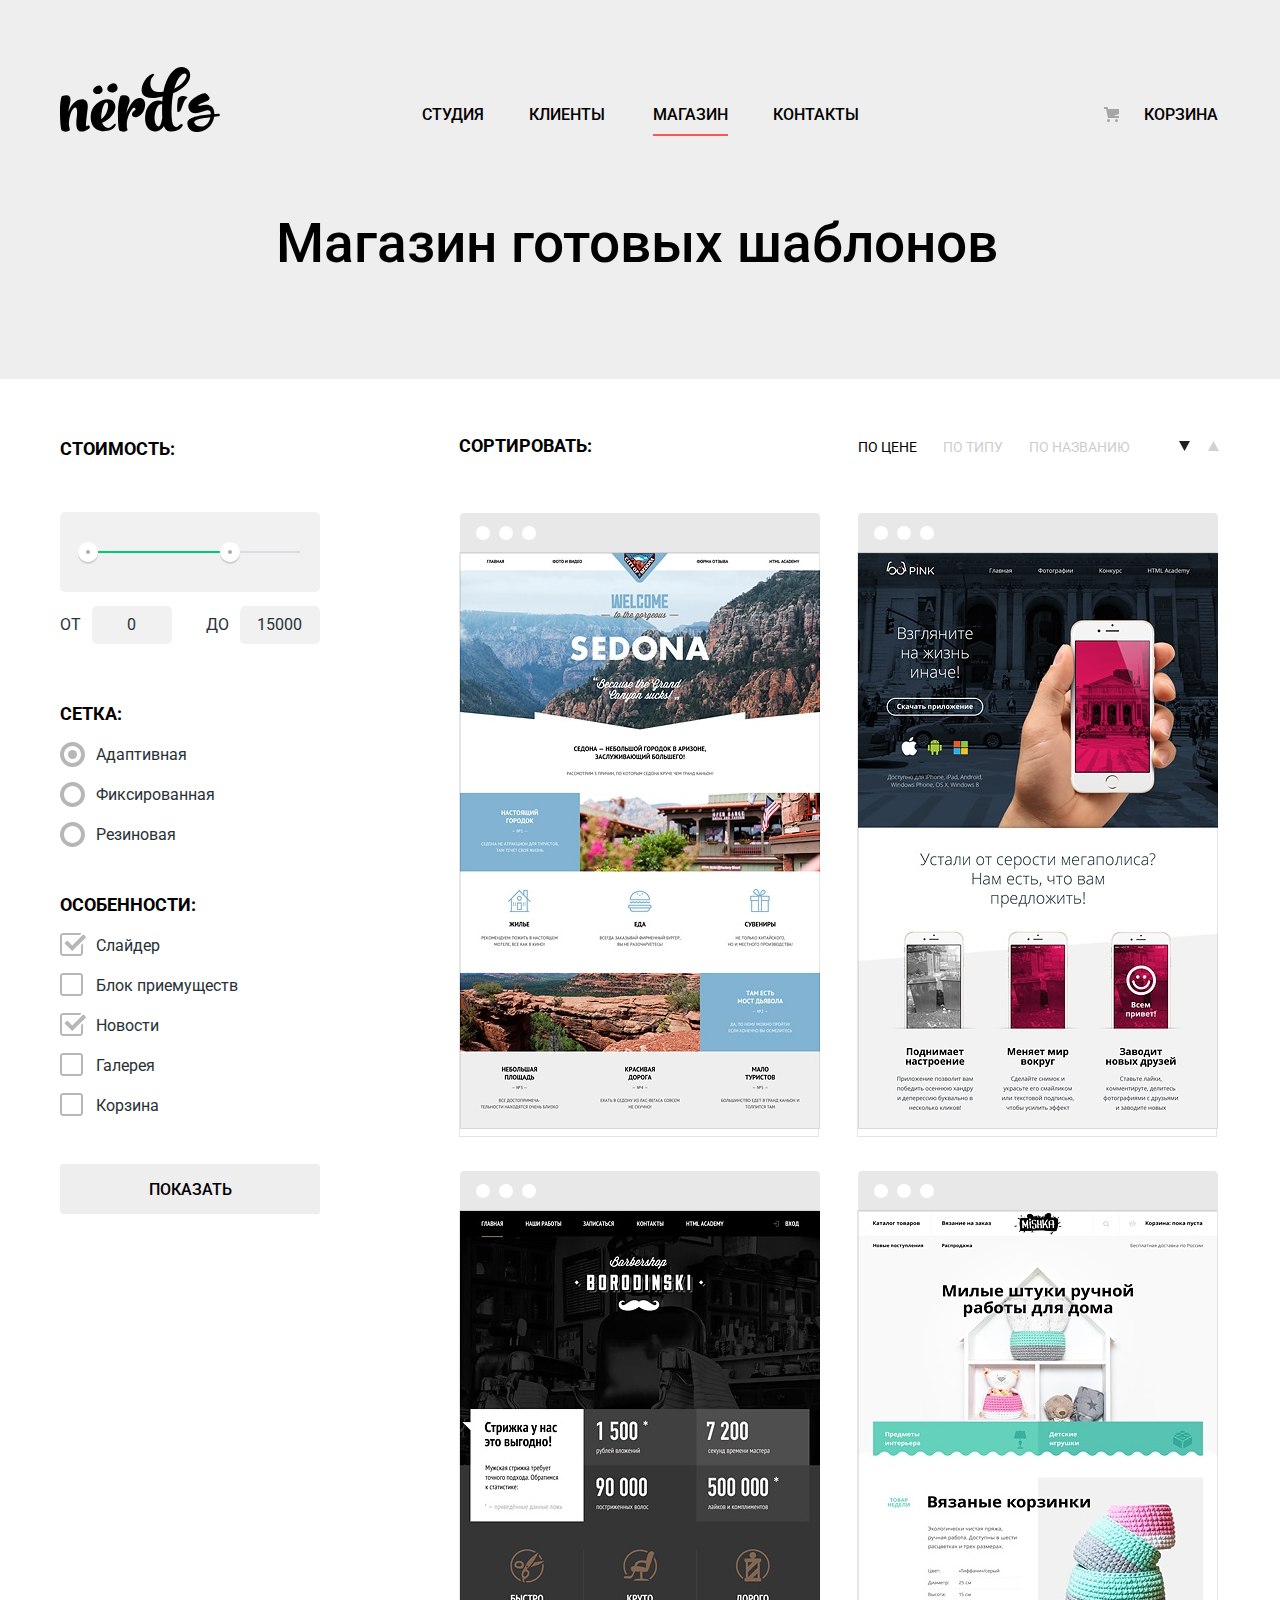
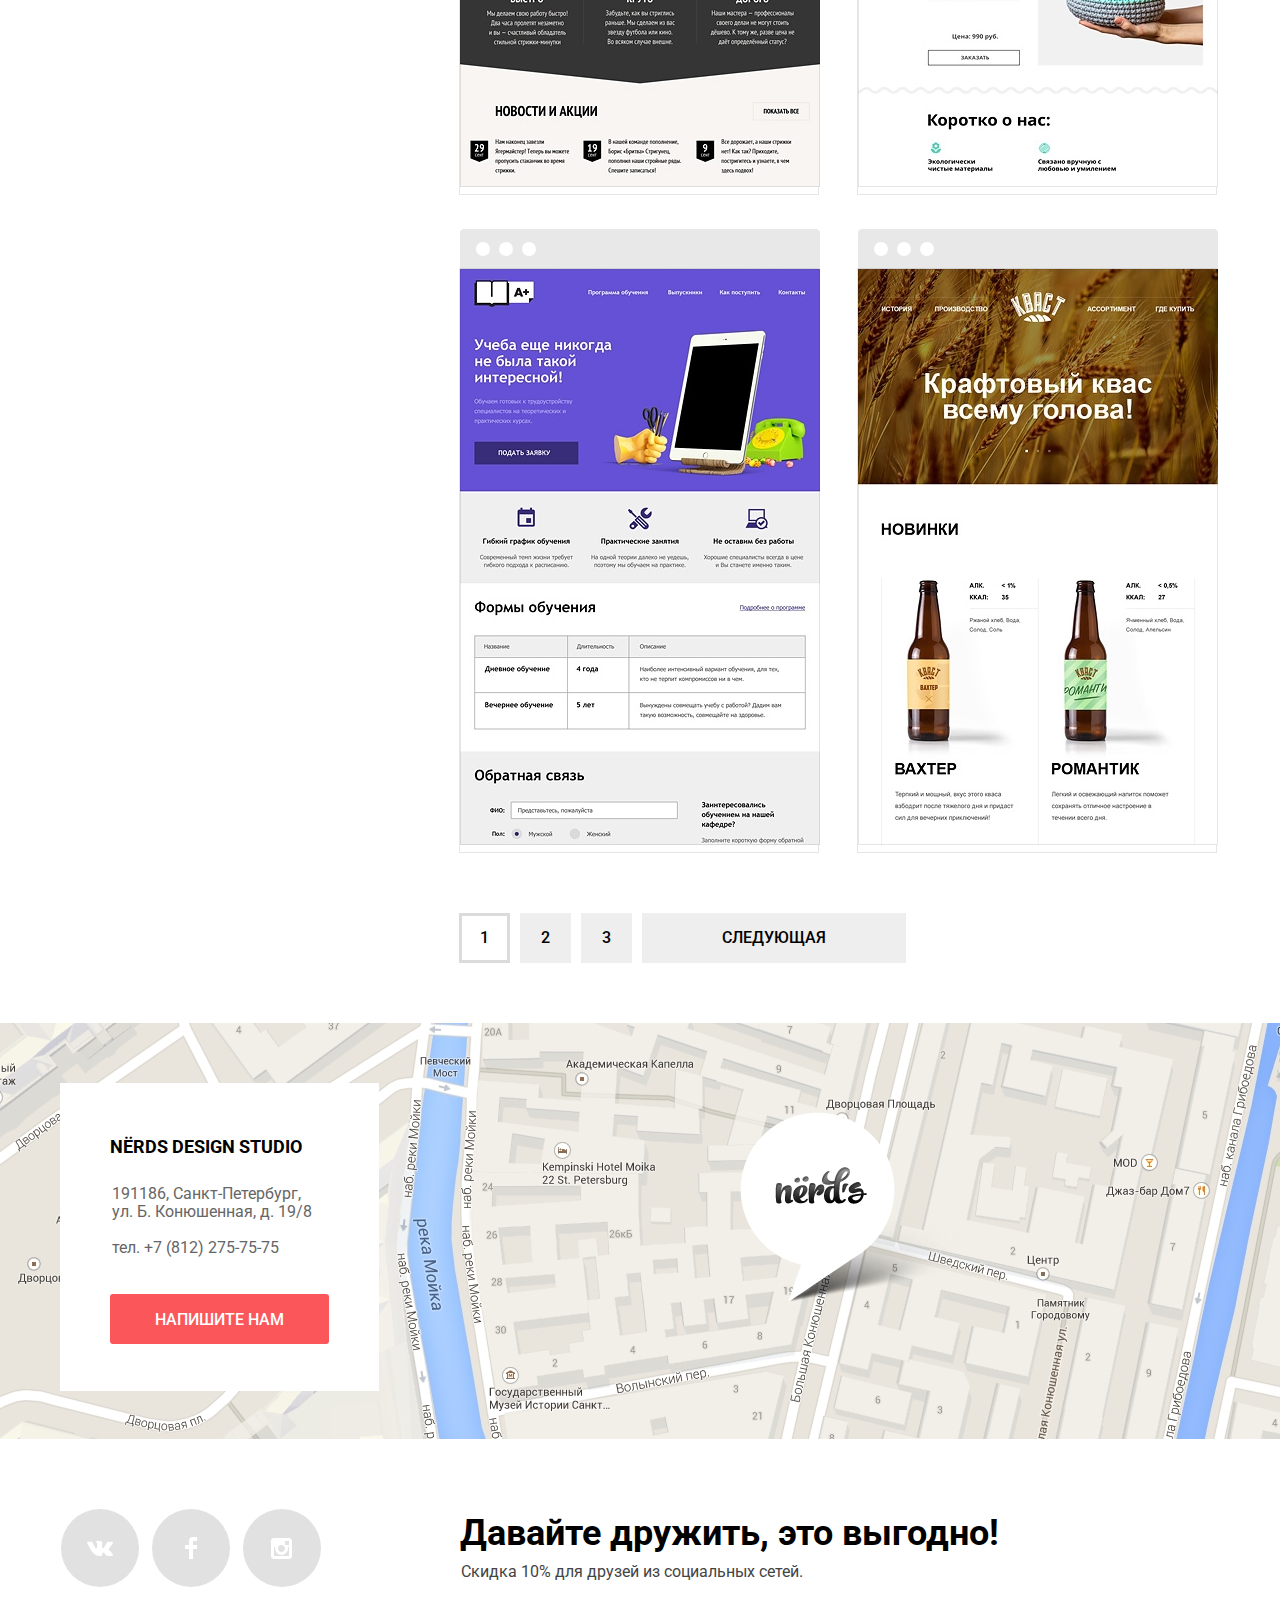
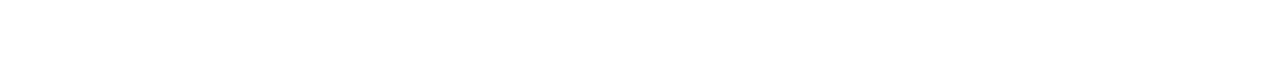
==== commit 82fdcb7d: "Завершение работы над проектом" ====
--- a/catalog.html
+++ b/catalog.html
@@ -6,7 +6,7 @@
   <title>HTML Academy: Нердс</title>
   <link href="https://fonts.googleapis.com/css?family=Roboto:400,500,700&amp;subset=cyrillic" rel="stylesheet">
   <link href="css/normalize.css" rel="stylesheet">
-  <link href="css/style.css" rel="stylesheet">
+  <link href="css/min.style.css" rel="stylesheet">
 </head>
 
 <body>
@@ -246,7 +246,8 @@
     </div>
 
     <section class="company-contacts">
-
+      <h2 class="visually-hidden">Как до нас добраться</h2>
+      <iframe src="https://www.google.com/maps/embed?pb=!1m18!1m12!1m3!1d1998.5991043651586!2d30.320894616097!3d59.938794181876254!2m3!1f0!2f0!3f0!3m2!1i1024!2i768!4f13.1!3m3!1m2!1s0x4696310fca5ba729%3A0xea9c53d4493c879f!2z0JHQvtC70YzRiNCw0Y8g0JrQvtC90Y7RiNC10L3QvdCw0Y8g0YPQuy4sIDE5LCDQodCw0L3QutGCLdCf0LXRgtC10YDQsdGD0YDQsywgMTkxMTg2!5e0!3m2!1sru!2sru!4v1522513563335" width="1200" height="416" allowfullscreen></iframe>
       <div class="main-map-inner">
         <div class="contacts">
           <h3 class="contacts-caption">Nёrds design studio</h3>
@@ -314,7 +315,7 @@
 
   </section>
 
-  <script src="js/script.js"></script>
+  <script src="js/min.script.js"></script>
 
 </body>
 
--- a/css/min.style.css
+++ b/css/min.style.css
@@ -0,0 +1 @@
+@-webkit-keyframes bounce{0%{-webkit-transform:translateX(-50%) translateY(-200%);transform:translateX(-50%) translateY(-200%)}70%{-webkit-transform:translateX(-50%) translateY(-30%);transform:translateX(-50%) translateY(-30%)}90%{-webkit-transform:translateX(-50%) translateY(-25%);transform:translateX(-50%) translateY(-25%)}to{-webkit-transform:translateX(-50%) translateY(-50%);transform:translateX(-50%) translateY(-50%)}}@keyframes bounce{0%{-webkit-transform:translateX(-50%) translateY(-200%);transform:translateX(-50%) translateY(-200%)}70%{-webkit-transform:translateX(-50%) translateY(-30%);transform:translateX(-50%) translateY(-30%)}90%{-webkit-transform:translateX(-50%) translateY(-25%);transform:translateX(-50%) translateY(-25%)}to{-webkit-transform:translateX(-50%) translateY(-50%);transform:translateX(-50%) translateY(-50%)}}@-webkit-keyframes shake{0%,to{-webkit-transform:translateX(-50%) translateY(-50%);transform:translateX(-50%) translateY(-50%)}10%,30%,50%,70%,90%{-webkit-transform:translateX(-40%) translateY(-50%);transform:translateX(-40%) translateY(-50%)}20%,40%,60%,80%{-webkit-transform:translateX(-60%) translateY(-50%);transform:translateX(-60%) translateY(-50%)}}@keyframes shake{0%,to{-webkit-transform:translateX(-50%) translateY(-50%);transform:translateX(-50%) translateY(-50%)}10%,30%,50%,70%,90%{-webkit-transform:translateX(-40%) translateY(-50%);transform:translateX(-40%) translateY(-50%)}20%,40%,60%,80%{-webkit-transform:translateX(-60%) translateY(-50%);transform:translateX(-60%) translateY(-50%)}}body{margin:0;padding:0;font-family:"Roboto","Arial",sans-serif;font-size:16px;font-weight:400;line-height:24px;color:#283136;overflow-x:hidden}a{text-decoration:none}img{max-width:100%;height:auto}.container{-webkit-box-sizing:border-box;box-sizing:border-box;width:1200px;margin:0 auto;padding:0 20px}.main-header{margin-left:-2px;background-color:#eee}.main-header,.nav-list,.site-navigation{display:-webkit-box;display:-ms-flexbox;display:flex;-webkit-box-orient:horizontal;-webkit-box-direction:normal;-ms-flex-flow:row wrap;flex-flow:row wrap;-webkit-box-pack:start;-ms-flex-pack:start;justify-content:flex-start}.site-navigation{-webkit-box-align:end;-ms-flex-align:end;align-items:flex-end;margin-right:0}.nav-list{width:640px;margin:0 0 9px 202px;padding:0;list-style:none}.nav-list-element{margin-right:45px;margin-bottom:-4px;padding-bottom:4px}.nav-list-element:nth-child(2n){margin-right:48px}.nav-list-element:last-child{margin-right:0}.nav-list-element-current{margin-bottom:-6px;border-bottom:2px solid #fb565a}.cart a,.nav-list a{color:#000;font-size:16px;font-weight:500;line-height:30px;text-transform:uppercase}.cart a:focus,.cart a:hover,.nav-list a:focus,.nav-list a:hover{color:#fb565a}.cart a:active,.nav-list a:active{color:rgba(0,0,0,.3)}.main-header-logo{margin-top:67px;margin-left:1px}.site-navigation-no-main .main-header-logo:focus,.site-navigation-no-main .main-header-logo:hover{opacity:.8}.site-navigation-no-main .main-header-logo:active{opacity:.3}.cart{position:relative;-ms-flex-item-align:end;align-self:flex-end;width:70px;margin-left:82px;margin-right:0;margin-bottom:9px}.cart::before{content:"";position:absolute;top:7px;left:-40px;width:15px;height:15px;background-image:url(../img/cart-icon.svg);background-repeat:no-repeat;background-position:0 0}.button{display:block;padding-top:17px;padding-bottom:15px;font-size:16px;font-weight:500;line-height:18px;text-transform:uppercase;text-align:center;text-decoration:none;background-color:#fb565a;border-radius:3px;border:0}.button:hover{background-color:#e74246}.button:active{background-color:#d7373b;-webkit-box-shadow:inset 0 3px 0 rgba(0,1,1,.1);box-shadow:inset 0 3px 0 rgba(0,1,1,.1)}a.button,button.button{color:#fff}a.button:active,button.button:active{color:rgba(255,255,255,.3)}.main-slider{position:relative;background-color:#eee}.slider-list{margin:0;padding:0;list-style:none}.slide-caption{max-width:520px;margin:0 0 26px;padding:0;color:#000;font-size:55px;font-weight:500;line-height:55px}.slide-description{max-width:430px;margin:0 0 39px;padding:0}.slider-controls{position:absolute;left:50%;bottom:104px;z-index:100;width:160px;height:18px;text-align:center;font-size:0;-webkit-transform:translateX(-50%);-ms-transform:translateX(-50%);transform:translateX(-50%)}.slider-controls label{position:relative;display:inline-block;width:18px;height:18px;padding:8px;border-radius:50%;cursor:pointer}.slider-controls label::after{content:"";position:absolute;top:8px;left:8px;z-index:1;width:18px;height:18px;background:#fff;border-radius:50%}.slider-item{display:none;padding-top:78px;padding-bottom:80px}.slider-item:nth-child(1){background-image:url(../img/slide1.png);background-repeat:no-repeat;background-position:93% 18px}.slider-item:nth-child(2),.slider-item:nth-child(3){background-image:url(../img/slide2.png);background-repeat:no-repeat;background-position:100% 0}.slider-item:nth-child(3){background-image:url(../img/slide3.png);background-position:100% 20px}#wrapper-btn-1:checked~.slider-list #slider-item-1,#wrapper-btn-2:checked~.slider-list #slider-item-2,#wrapper-btn-3:checked~.slider-list #slider-item-3{display:block}#wrapper-btn-1:checked~.slider-controls label[for=wrapper-btn-1]::before,#wrapper-btn-2:checked~.slider-controls label[for=wrapper-btn-2]::before,#wrapper-btn-3:checked~.slider-controls label[for=wrapper-btn-3]::before{content:"";position:absolute;left:50%;top:50%;z-index:2;width:4px;height:4px;margin:-4px;background-color:inherit;border:2px solid #c1c1c1;border-radius:50%}.slider-button{width:240px}.service-catalog{margin-top:80px;border-bottom:2px solid #eee}.service-catalog-list{display:-webkit-box;display:-ms-flexbox;display:flex;-webkit-box-orient:horizontal;-webkit-box-direction:normal;-ms-flex-flow:row wrap;flex-flow:row wrap;-webkit-box-pack:start;-ms-flex-pack:start;justify-content:flex-start;margin:0;padding:0;list-style:none}.service-catalog-item{width:300px;margin-right:100px}.service-catalog-item:nth-child(3n){margin-right:0}.service-catalog-item-caption{margin:25px 0 0;padding:0;color:#000;font-size:24px;font-weight:700;line-height:30px;text-transform:uppercase}.service-catalog-item-description{width:245px;margin:16px 0 0;padding:0}.service-catalog-button{width:160px;margin-top:32px;margin-bottom:80px}.service-catalog-item:nth-child(2n) .service-catalog-button{background-color:#00ca74}.service-catalog-item:nth-child(2n) .service-catalog-button:hover{background-color:#00bc6c}.service-catalog-item:nth-child(2n) .service-catalog-button:active{background-color:#00aa62}.service-catalog-item:nth-child(3n) .service-catalog-button{background-color:#efc84a}.service-catalog-item:nth-child(3n) .service-catalog-button:hover{background-color:#eab534}.service-catalog-item:nth-child(3n) .service-catalog-button:active{background-color:#e5a722}.company-information{display:-webkit-box;display:-ms-flexbox;display:flex;-webkit-box-orient:horizontal;-webkit-box-direction:normal;-ms-flex-flow:row nowrap;flex-flow:row nowrap;-webkit-box-pack:justify;-ms-flex-pack:justify;justify-content:space-between;margin-top:74px;border-bottom:2px solid #eee}.company-caption{width:650px;margin:0;padding:0;color:#000;font-size:45px;font-weight:500;line-height:45px}.company-description{width:616px;margin:33px 0 0;padding:0}.company-features-list{margin:0 0 73px;padding:0;list-style:none}.company-features-caption{margin:39px 0 0;padding:0;color:#000;font-size:16px;font-weight:700;line-height:24px;text-transform:uppercase}.company-features-item{position:relative;margin-top:24px;margin-left:36px}.company-features-item::before{content:"";position:absolute;left:-35px;top:11px;width:25px;height:2px;background-color:#fb565a}.company-information-logo{margin-left:24px;margin-top:-34px}.company-statistics-caption{margin:36px 0 0 40px;padding:0;color:#000;font-size:16px;font-weight:700;line-height:24px;text-transform:uppercase}.company-statistics-list{display:table;margin:42px 0 0 25px;padding:0;list-style:none}.company-statistics-column{display:table-column}.company-statistics-column-1{width:89px}.company-statistics-column-2{width:95px}.company-statistics-column-3{width:105px}.company-statistics-percentages{display:table-row;color:#000;font-size:45px;font-weight:700;line-height:45px}.company-statistics-item-per{position:absolute;top:14px;left:75px;font-size:27px}.company-statistics-item:nth-child(3) .company-statistics-item-per{left:50px}.company-statistics-property{display:table-row;margin:0;padding:0;line-height:18px}.company-statistics-item{position:relative;display:table-cell;padding-right:25px;padding-bottom:18px}.company-statistics-item:nth-of-type(3n){padding-right:0}.company-portfolio{margin-top:45px;margin-bottom:80px;border-bottom:2px solid #eee}.company-portfolio-list{display:-webkit-box;display:-ms-flexbox;display:flex;-webkit-box-orient:horizontal;-webkit-box-direction:normal;-ms-flex-flow:row wrap;flex-flow:row wrap;-webkit-box-pack:start;-ms-flex-pack:start;justify-content:flex-start;margin:0 0 37px;padding:0 0 0 30px;list-style:none}.company-portfolio-item{position:relative}.company-portfolio-item::after{content:"";position:absolute;top:17px;right:0;display:block;width:2px;height:52px;background-color:#eee}.company-portfolio-item img{opacity:.2}.company-portfolio-item img:hover{opacity:1}.company-portfolio-item img:active{opacity:.1}.portfolio-link-academy{padding-top:17px;padding-right:51px}.portfolio-link-barbershop{padding-left:45px;padding-right:46px}.portfolio-link-pink{padding-top:20px;padding-left:57px;padding-right:58px}.portfolio-link-mishka{padding-top:7px;padding-left:63px}.catalog-main-caption{margin:77px 0 108px 217px;padding:0;color:#000;font-size:55px;font-weight:500;line-height:55px}.main-content-catalog,.main-content-catalog-right{display:-webkit-box;display:-ms-flexbox;display:flex;-webkit-box-orient:horizontal;-webkit-box-direction:normal;-ms-flex-flow:row nowrap;flex-flow:row nowrap;-webkit-box-pack:start;-ms-flex-pack:start;justify-content:flex-start}.main-content-catalog-right{-webkit-box-orient:vertical;-ms-flex-flow:column wrap;flex-flow:column wrap;-webkit-box-pack:justify;-ms-flex-pack:justify;justify-content:space-between;margin-left:139px}.filters-form{width:260px;padding:0;border:0;line-height:20px}.filter-item{display:-webkit-box;display:-ms-flexbox;display:flex;-webkit-box-orient:vertical;-webkit-box-direction:normal;-ms-flex-flow:column nowrap;flex-flow:column nowrap;margin:55px 0 0;padding:0;border:0}.filter-item:nth-of-type(3){margin-top:25px}.filter-caption{margin:0 0 16px;padding:0;color:#000;font-size:18px;font-weight:700;line-height:30px;text-transform:uppercase}.price-filter-inner{width:260px;margin-top:48px}.filter-caption-price{margin-bottom:0;letter-spacing:.05px}.price-filter-range-filter{position:relative;height:41px;margin-bottom:14px;padding-top:39px;padding-left:20px;padding-right:20px;background-color:#f1f1f1;border-radius:5px}.filter-line{height:2px;background:#d7dcde}.filter-active-line{width:70%;height:2px;background:#00ca74}.filter-ring{position:absolute;top:30px;left:0;width:4px;height:4px;padding:0;background-color:#ababab;-webkit-box-shadow:0 2px 1px 0 #cfcfcf;box-shadow:0 2px 1px 0 #cfcfcf;border-radius:50%;border:8px solid #fff;cursor:pointer}.ring-min{left:18px}.ring-max{left:160px}.price-filter-price-controls{font-size:0}.price-filter-price-controls label{display:inline-block;width:50%;font-size:16px;line-height:22px;text-transform:uppercase}.price-filter-price-controls input{-webkit-box-sizing:content-box;box-sizing:content-box;width:60px;padding:10px 3px 10px 17px;margin-left:11px;font-family:inherit;font-size:16px;text-align:center;color:#283136;border:0;border-radius:5px;background:#f1f1f1}.price-filter-price-controls .max-price{text-align:right}.price-filter-price-controls input::-webkit-input-placeholder{font:inherit;color:#283136;font-size:16px;font-weight:400;line-height:22px}.price-filter-price-controls input:-ms-input-placeholder,.price-filter-price-controls input::-ms-input-placeholder{font:inherit;color:#283136;font-size:16px;font-weight:400;line-height:22px}.price-filter-price-controls input::placeholder{font:inherit;color:#283136;font-size:16px;font-weight:400;line-height:22px}.filter-checkbox+label,.filter-toggle+label{position:relative;padding-left:36px;padding-bottom:20px}.filter-checkbox+label::before,.filter-checkbox:checked+label::before,.filter-toggle+label::before,.filter-toggle:checked+label::before{content:"";position:absolute;top:-3px;left:0;width:25px;height:25px;background-repeat:no-repeat;background-position:0 0;opacity:.4}.filter-checkbox+label::before,.filter-checkbox:checked+label::before{width:27px;height:23px}.filter-toggle+label::before{background-image:url(../img/radio-off.svg)}.filter-toggle:checked+label::before{background-image:url(../img/radio-on.svg)}.filter-checkbox+label::before{background-image:url(../img/checkbox-off.svg)}.filter-checkbox:checked+label::before{background-image:url(../img/checkbox-on.svg)}.filter-checkbox+label:hover::before,.filter-checkbox:checked+label:hover::before,.filter-toggle+label:hover::before,.filter-toggle:checked+label:hover::before{opacity:1}.filter-checkbox:disabled+label::before,.filter-checkbox:disabled+label:hover::before,.filter-toggle:disabled+label::before,.filter-toggle:disabled+label:hover::before{opacity:.1}.filters-form .button{width:260px;margin-top:28px;color:#000;background-color:#eee}.sorting-list-direction,.sorting-list-type,.sorting-menu{display:-webkit-box;display:-ms-flexbox;display:flex;-webkit-box-orient:horizontal;-webkit-box-direction:normal}.sorting-menu{margin-top:58px;-ms-flex-flow:row nowrap;flex-flow:row nowrap}.sorting-list-direction,.sorting-list-type{-ms-flex-flow:row wrap;flex-flow:row wrap;-webkit-box-pack:end;-ms-flex-pack:end;justify-content:flex-end}.sorting-caption{margin:0 25px 0 0;padding:0;color:#000;font-size:18px;font-weight:700;line-height:18px;text-transform:uppercase}.sorting-list-direction,.sorting-list-type{margin:0;padding:0;list-style:none}.sorting-list-type a{color:#000;font-size:14px;line-height:18px;text-transform:uppercase}.sorting-list-type{width:520px}.sorting-list-item{margin-top:-2px;padding-left:26px;padding-right:0;opacity:.2}.sorting-list-item:hover,.sorting-list-leas:hover,.sorting-list-most:hover{opacity:.6}.sorting-list-item:last-child{padding-right:7px}.sorting-list-direction{width:60px;padding-top:4px;padding-left:22px}.sorting-list-least,.sorting-list-most{width:11px;height:10px;background-image:url(../img/icon-down-dir.svg);background-repeat:no-repeat;background-position:0 0;opacity:.2}.sorting-list-most{padding-left:18px;-webkit-transform:rotate(180deg);-ms-transform:rotate(180deg);transform:rotate(180deg)}.sorting-list-item-current,.sorting-list-item:active,.sorting-list-least:active,.sorting-list-most:active{opacity:1}.main-catalog-list{display:-webkit-box;display:-ms-flexbox;display:flex;-webkit-box-orient:horizontal;-webkit-box-direction:normal;-ms-flex-flow:row wrap;flex-flow:row wrap;-webkit-box-pack:start;-ms-flex-pack:start;justify-content:flex-start;max-width:761px;margin:93px 0 0;padding:0;list-style:none}.main-catalog-item{position:relative;width:358px;margin-right:38px;border:1px solid rgba(0,1,1,.1)}a.main-catalog-link{display:block;width:360px;min-height:576px}.main-catalog-item:nth-child(2n){margin-right:0}.main-catalog-item:nth-child(n+3){margin-top:73px}.main-catalog-item::before{content:"";position:absolute;top:-40px;left:0;width:360px;height:40px;background-image:url(../img/browser.svg);background-repeat:no-repeat;background-position:0 0;opacity:.12}.main-catalog-item-info{display:none}.main-catalog-item:active,.main-catalog-item:active::before,.main-catalog-item:hover,.main-catalog-item:hover::before{-webkit-box-shadow:0 6px 15px rgba(0,1,1,.25);box-shadow:0 6px 15px rgba(0,1,1,.25);border:1px solid rgba(77,77,77,.1)}.main-catalog-item:active .main-catalog-item-info,.main-catalog-item:hover .main-catalog-item-info{position:absolute;bottom:0;left:0;display:block;-webkit-box-sizing:border-box;box-sizing:border-box;width:360px;min-height:231px;padding-top:27px;background-color:#eee}.main-catalog-item:active::before,.main-catalog-item:hover::before{width:358px;height:38px;opacity:1}.main-catalog-item-caption{margin:0;padding:0;color:#000;font-size:18px;font-weight:700;line-height:30px;text-transform:uppercase;text-align:center}.main-catalog-item-description{width:235px;margin:15px auto 0;padding:0;color:#666;line-height:18px;text-align:center}.main-catalog-button{width:200px;margin:30px auto 43px}.pagination-list{display:-webkit-box;display:-ms-flexbox;display:flex;-webkit-box-orient:horizontal;-webkit-box-direction:normal;-ms-flex-flow:row wrap;flex-flow:row wrap;margin:60px 0;padding:0;list-style:none}.pagination-item{margin-right:10px;padding:13px 21px;background-color:#eee}.pagination-item:focus,.pagination-item:hover{background-color:#dfdfdf}.pagination-item:active{background-color:#d5d5d5;-webkit-box-shadow:inset 0 3px 0 rgba(0,1,1,.1);box-shadow:inset 0 3px 0 rgba(0,1,1,.1)}.pagination-item-current{padding:10px 18px;background-color:#fff;border:3px solid #dbdbdb}.pagination-item-back,.pagination-item-enter{width:222px;text-align:center}.pagination-list a{color:#000;font-weight:500;line-height:18px;text-transform:uppercase}.company-contacts{width:100%;height:416px;margin:0 auto;background-color:#e9e1c2;background-image:url(../img/map.jpg);background-position:center;background-repeat:no-repeat}.company-contacts iframe{z-index:20;width:100%;height:416px;border:0}.contacts,.main-map-inner{-webkit-box-sizing:border-box;box-sizing:border-box}.main-map-inner{margin:-417px auto 0;position:relative;width:1200px;padding:0 20px}.contacts{position:absolute;top:54px;left:20px;width:319px;min-height:305px;padding:49px 50px 47px;background-color:#fff}.contacts-caption{margin:0;padding:0 0 5px;color:#000;font-size:18px;font-weight:700;line-height:30px;text-transform:uppercase}.contacts-description{width:202px;margin:18px 0 0 2px;padding:0;color:#666;line-height:18px}.contacts a.link-tel{color:#666}.company-contacts .button{margin-top:37px}.main-footer .container,.social-list{display:-webkit-box;display:-ms-flexbox;display:flex;-webkit-box-orient:horizontal;-webkit-box-direction:normal}.main-footer .container{margin-top:70px;min-height:150px;-ms-flex-flow:row nowrap;flex-flow:row nowrap}.social-list{-ms-flex-flow:row wrap;flex-flow:row wrap;width:360px;margin:0 0 0 1px;padding:0;list-style:none}.social-item{position:relative;width:78px;height:78px;margin-right:13px;background-color:#e1e1e1;border-radius:50%;border:0}.social-item::before{content:"";position:absolute;background-repeat:no-repeat}.vk.social-item::before{top:32px;left:26px;width:26px;height:15px;background-image:url(../img/vk-icon.svg);background-position:bottom}.fb.social-item::before{top:28px;left:33px;width:12px;height:22px;background-image:url(../img/fb-icon.svg)}.insta.social-item::before{top:29px;left:28px;width:21px;height:21px;background-image:url(../img/insta-icon.svg)}.social-item:hover{background-color:#e74246}.social-item:active{-webkit-box-shadow:inset 0 3px 0 rgba(0,1,1,.1);box-shadow:inset 0 3px 0 rgba(0,1,1,.1);background-color:#d7373b}.social-item:active::before{opacity:.3}.social-list:last-child{margin-right:0}.social-promo-caption{margin:6px 0 0 39px;padding:0;color:#000;font-size:36px;font-weight:700;line-height:36px}.social-promo-description{margin:10px 0 0 40px;padding:0;color:#444;line-height:22px}.modal-window{position:fixed;top:50%;left:50%;z-index:1000;display:none;width:760px;min-height:500px;margin:0 auto;padding-top:65px;padding-left:100px;padding-right:100px;background-color:#fff;-webkit-box-shadow:0 20px 40px rgba(0,1,1,.75);box-shadow:0 20px 40px rgba(0,1,1,.75);-webkit-transform:translateX(-50%) translateY(-50%);-ms-transform:translateX(-50%) translateY(-50%);transform:translateX(-50%) translateY(-50%)}.modal-overlay{position:fixed;top:0;left:0;z-index:999;display:none;width:100%;height:100%;background-color:rgba(0,0,0,.3)}.modal-show{display:block}.modal-window.modal-show{-webkit-animation:bounce .6s;animation:bounce .6s}.modal-window.modal-error{-webkit-animation:shake .6s;animation:shake .6s}.writeus-caption{margin:0 0 6px -2px;padding:0;color:#000;font-size:45px;font-weight:500;line-height:45px}.modal-close{position:absolute;top:78px;right:90px;width:21px;height:21px;margin:0;padding:0;font-size:0;background-color:inherit;background-image:url(../img/close-cross.svg);border:0;opacity:.3;cursor:pointer}.writeus-form,.writeus-form-item{display:-webkit-box;display:-ms-flexbox;display:flex;-webkit-box-direction:normal}.writeus-form{margin:0;padding:0;-webkit-box-orient:horizontal;-ms-flex-flow:row wrap;flex-flow:row wrap}.writeus-form-item{-webkit-box-orient:vertical;-ms-flex-flow:column wrap;flex-flow:column wrap}.writeus-form-item:nth-child(2){margin-left:40px}.writeus-form label{top:0;left:0;margin-bottom:9px;padding-top:34px;color:#000;font-weight:700;line-height:18px}.writeus-form .button{width:260px;margin-top:47px;margin-bottom:85px}.writeus-form input,.writeus-form textarea{-webkit-box-sizing:border-box;box-sizing:border-box;padding-left:13px;font:inherit;color:#444;font-size:16px;font-weight:400;line-height:18px;border:2px solid #d7dcde}.writeus-form input{padding-bottom:13px;width:360px;min-height:50px;padding-top:13px}.writeus-form textarea{width:760px;min-height:118px;padding-top:11px}.writeus-form input::-webkit-input-placeholder,.writeus-form textarea::-webkit-input-placeholder{font:inherit;color:#444;font-size:16px;font-weight:400;line-height:18px;opacity:.5}.writeus-form input:-ms-input-placeholder,.writeus-form input::-ms-input-placeholder,.writeus-form textarea:-ms-input-placeholder,.writeus-form textarea::-ms-input-placeholder{font:inherit;color:#444;font-size:16px;font-weight:400;line-height:18px;opacity:.5}.writeus-form input::placeholder,.writeus-form textarea::placeholder{font:inherit;color:#444;font-size:16px;font-weight:400;line-height:18px;opacity:.5}.writeus-form input:hover,.writeus-form textarea:hover{border:2px solid #b4b9bb}.writeus-form input:active,.writeus-form input:focus,.writeus-form textarea:active,.writeus-form textarea:focus{border:2px solid #000}.writeus-form input:invalid,.writeus-form textarea:invalid{color:#e74246;border:2px solid #e74246}.visually-hidden:not(:focus):not(:active),input[type=checkbox].visually-hidden,input[type=radio].visually-hidden{position:absolute;width:1px;height:1px;margin:-1px;padding:0;border:0;clip:rect(0 0 0 0);overflow:hidden}:-ms-fullscreen,:root label.visually-hidden{display:none}
